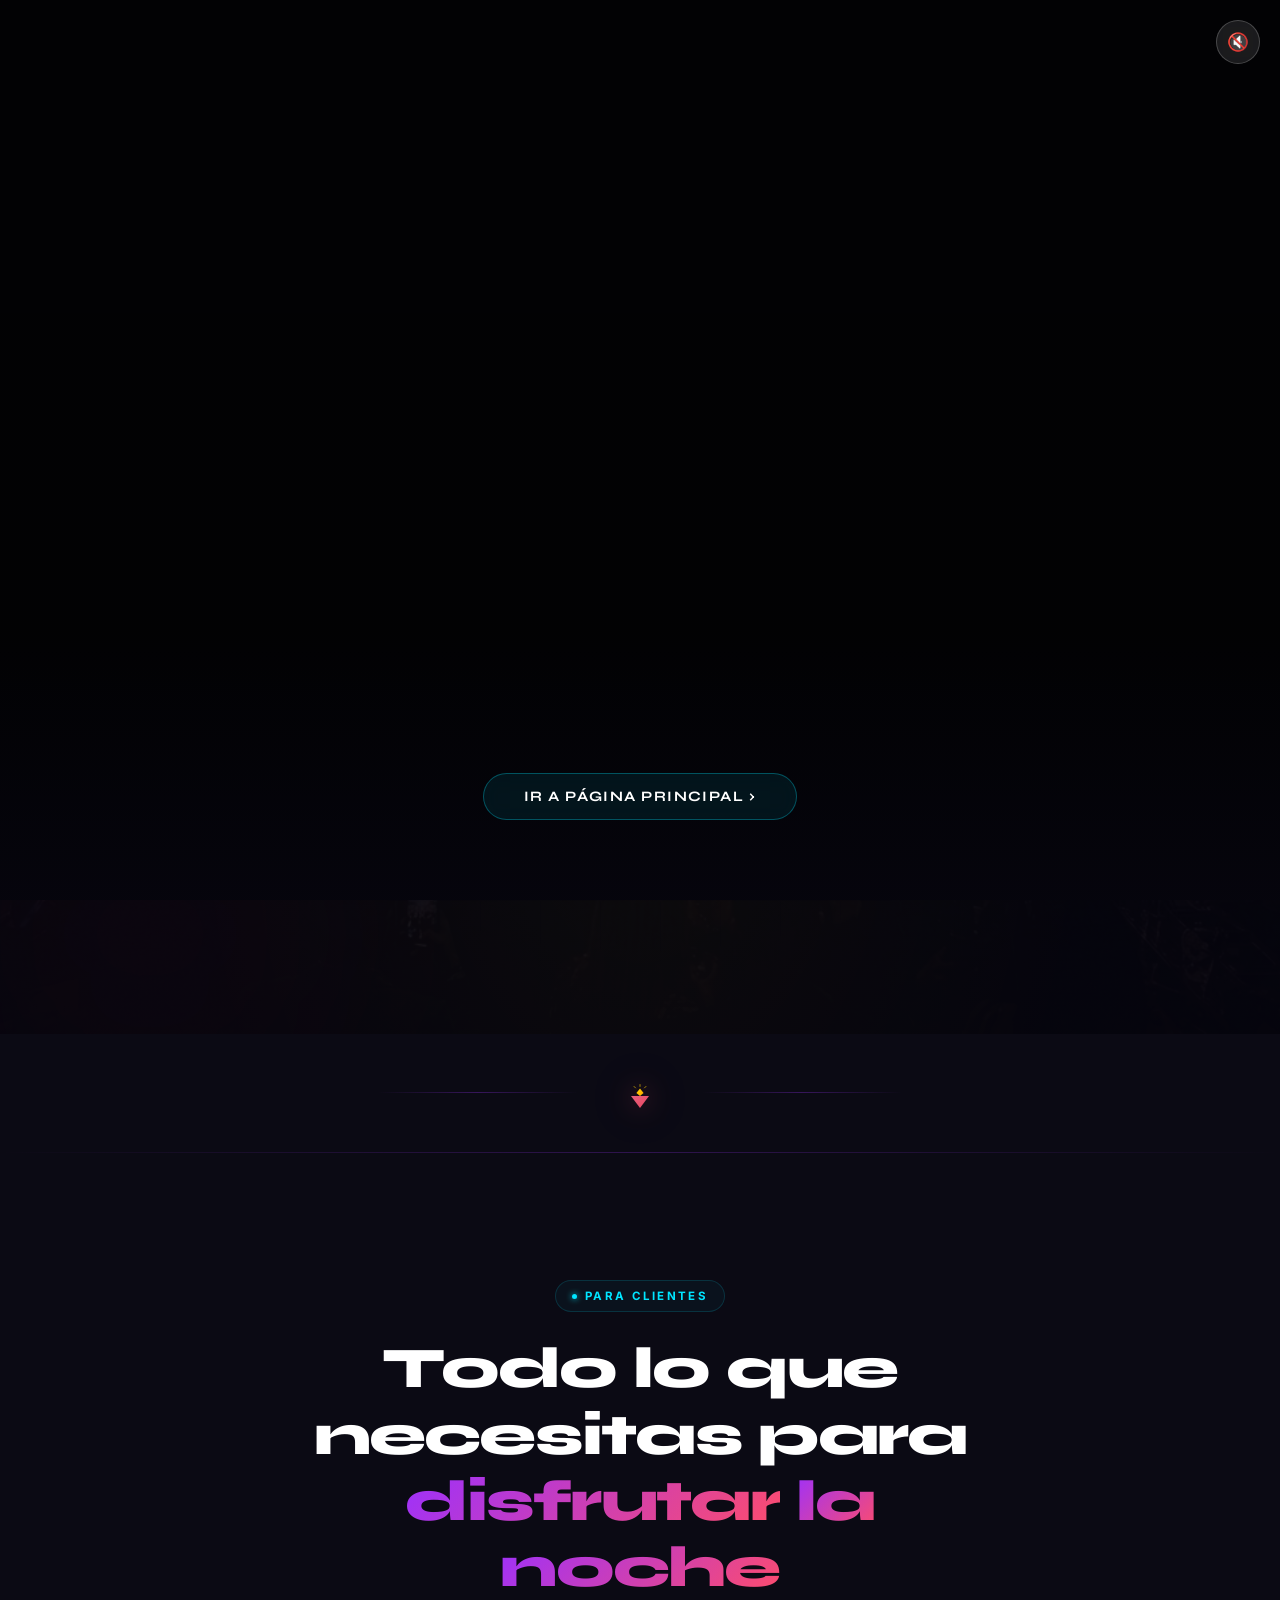
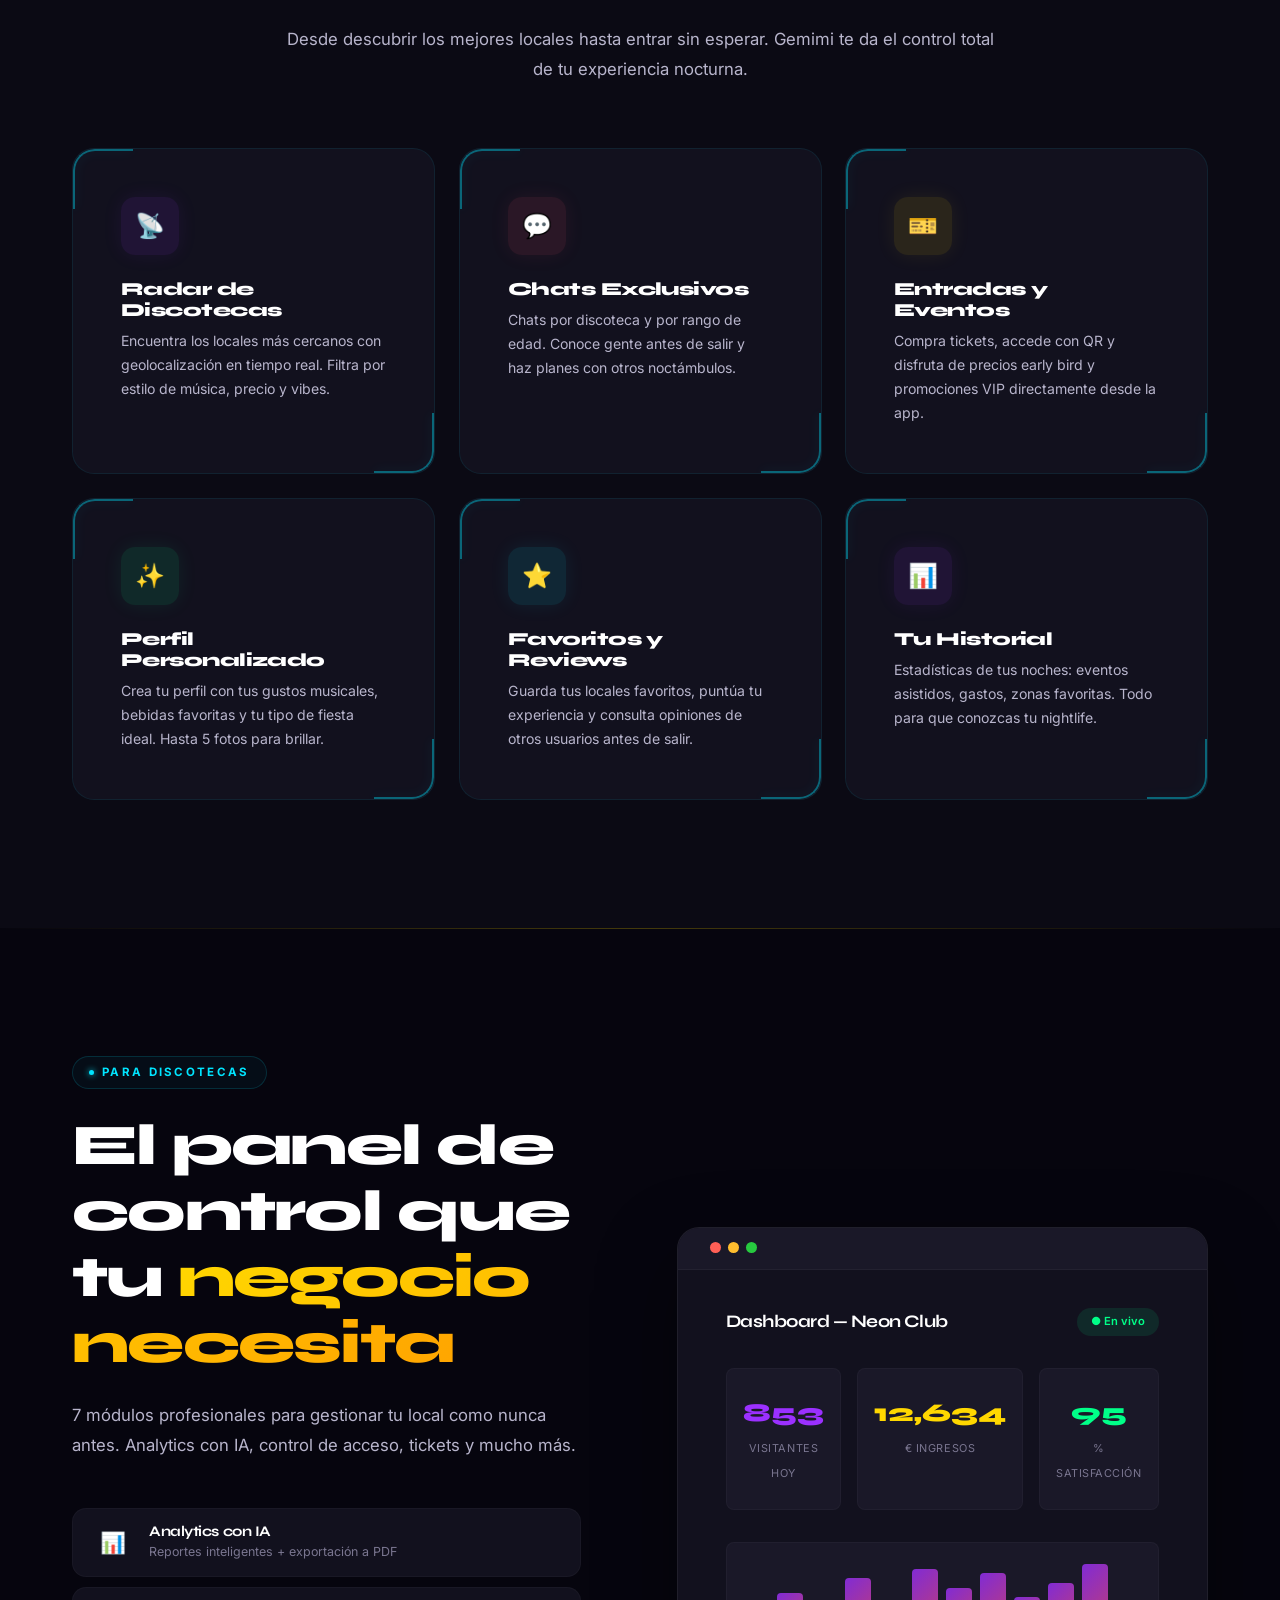
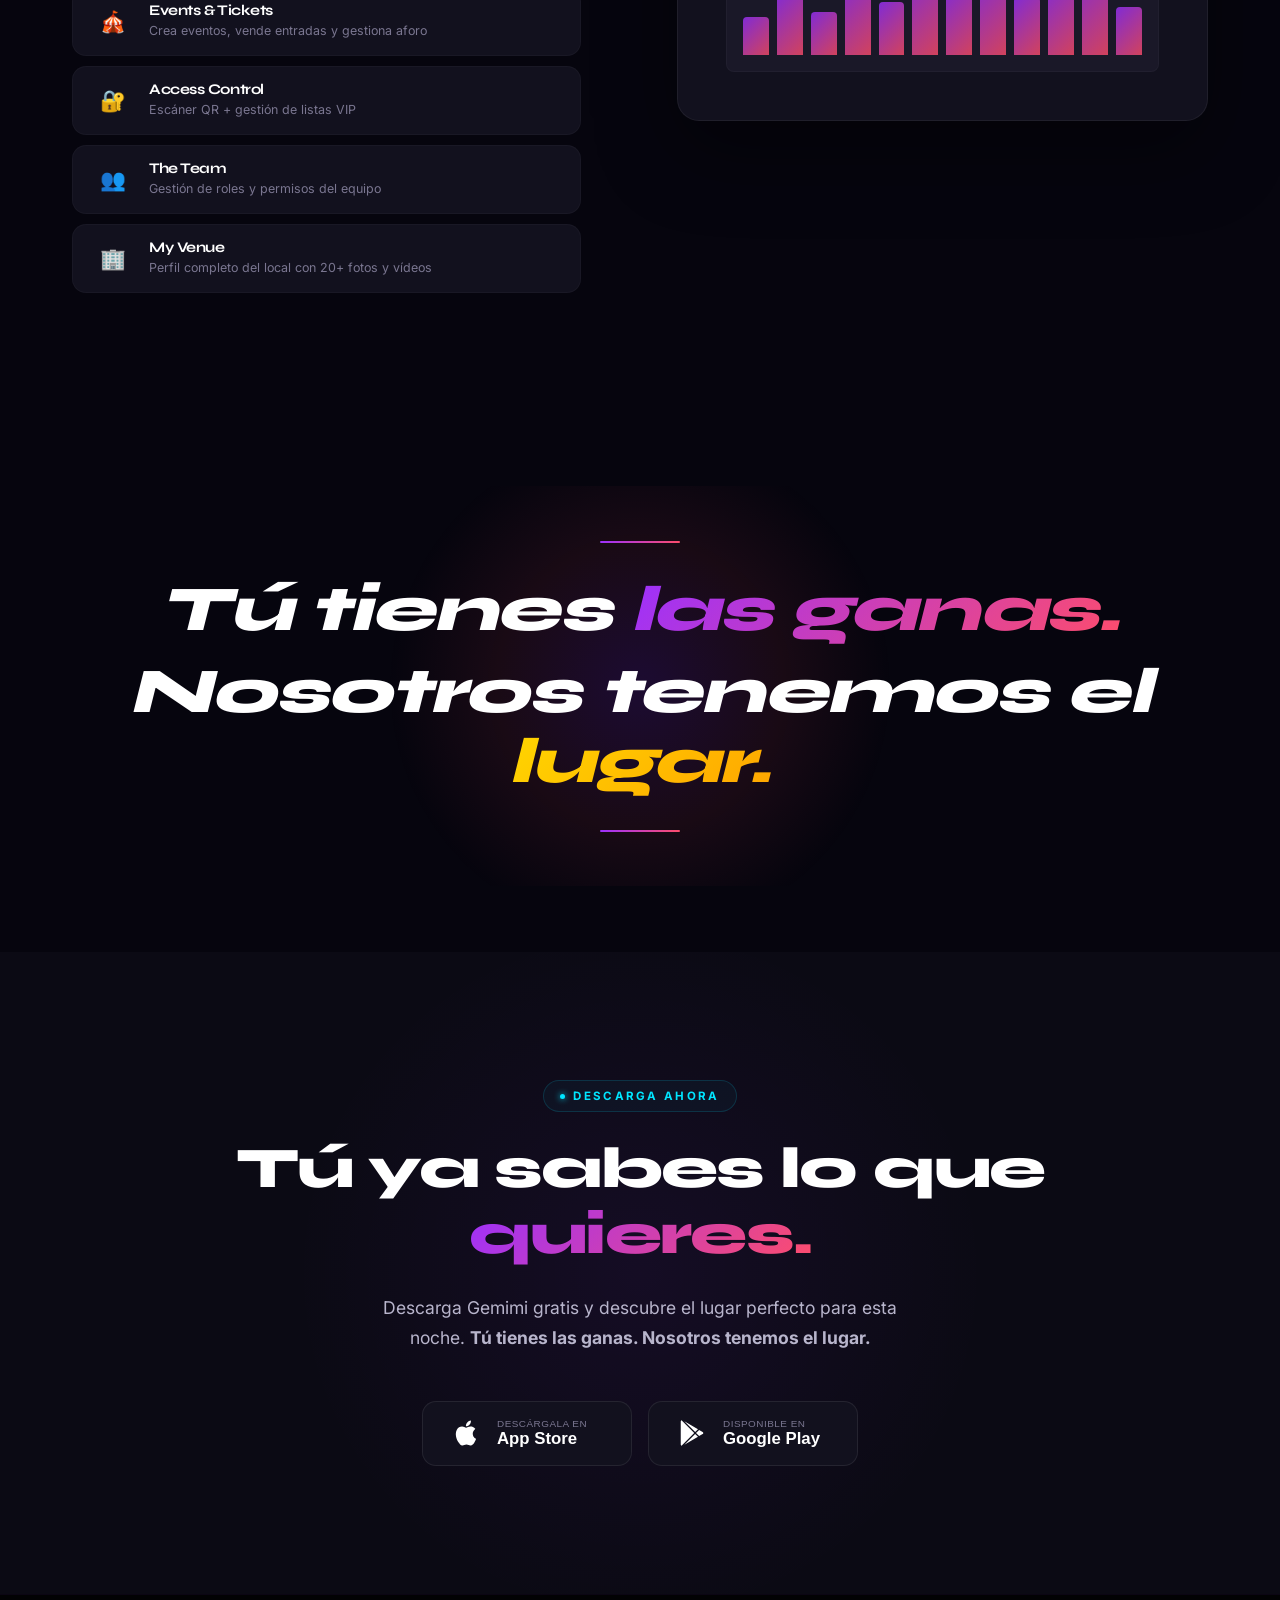
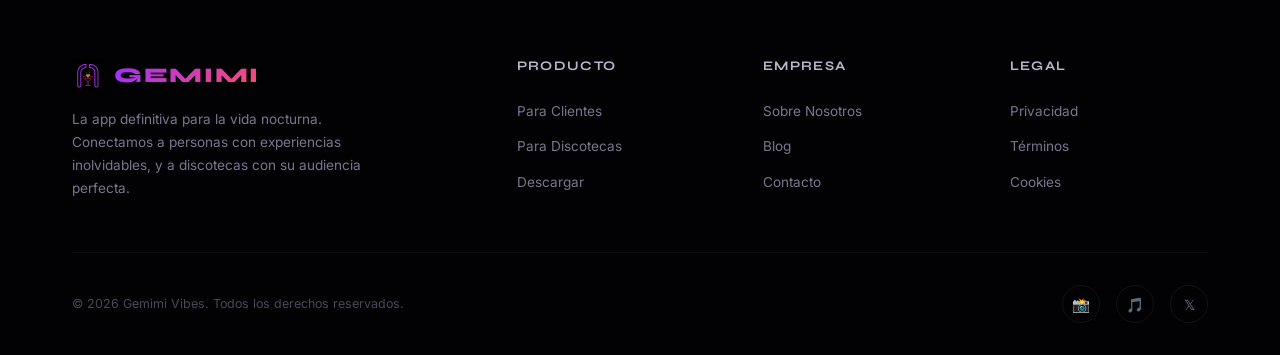
==== index.html @ 0c9e84cb "sesión: nuevo vídeo intro con audio, foto hero discoteca, fix texto cortado, copa martini divider, i" ====
<!DOCTYPE html>
<html lang="es">

<head>
  <meta charset="UTF-8">
  <meta name="viewport" content="width=device-width, initial-scale=1.0">
  <meta name="description"
    content="Gemimi Vibes — La app definitiva para la vida nocturna. Descubre discotecas, eventos, chats y mucho más.">
  <title>Gemimi Vibes — La Noche Es Tuya</title>
  <link rel="stylesheet" href="styles.css?v=12">
  <link rel="icon" type="image/png" href="logo-icon.png">
</head>

<body class="intro-active">

  <!-- ============ MAGNETIC CURSOR ============ -->
  <div id="cursor-glow"></div>
  <div id="cursor-dot"></div>

  <!-- ============ SCROLL PROGRESS ============ -->
  <div id="scroll-progress"></div>

  <!-- ============ PARTICLES ============ -->
  <canvas id="particles-canvas"></canvas>

  <!-- ============ CINEMATIC INTRO v2 ============ -->
  <div id="intro">
    <!-- Fullscreen video background -->
    <video class="intro-video" id="intro-video" playsinline>
      <source src="Logo_turns_on_effect_delpmaspu_.mp4" type="video/mp4">
    </video>
    <div class="intro-video-overlay"></div>

    <!-- Mute toggle icon (top-right corner) -->
    <button id="mute-toggle" class="mute-toggle" onclick="toggleMute()">
      <span id="mute-icon">🔊</span>
    </button>

    <!-- Skip button (hidden, shown after video ends) -->
    <button id="skip-intro" class="skip-intro-hidden" onclick="skipIntro()">Ir a página principal ›</button>
  </div>

  <!-- ============ NAVBAR ============ -->
  <nav class="navbar" id="navbar">
    <div class="container">
      <a href="#hero" class="nav-logo-wrap">
        <img src="logo-icon.png" alt="Gemimi" class="nav-logo-icon">
        <span class="nav-logo-text">GEMIMI</span>
      </a>
      <ul class="nav-links" id="nav-links">
        <li><a href="#clients" onclick="closeMenu()">Clientes</a></li>
        <li><a href="#negocios" onclick="closeMenu()">Discotecas</a></li>
        <li><a href="#cta" onclick="closeMenu()">Descargar</a></li>
        <li><a href="#cta" class="nav-cta" onclick="closeMenu()">🍸 Pruébala Gratis</a></li>
      </ul>
      <button class="nav-toggle" id="nav-toggle" onclick="toggleMenu()" aria-label="Menu">
        <span></span><span></span><span></span>
      </button>
    </div>
  </nav>

  <!-- ============ HERO ============ -->
  <section id="hero">
    <div class="hero-bg-image"></div>
    <div class="hero-mesh">
      <div class="hero-mesh-orb"></div>
      <div class="hero-mesh-orb"></div>
      <div class="hero-mesh-orb"></div>
    </div>
    <div class="container">
      <div class="hero-content">
        <div class="hero-text reveal">
          <div class="hero-badge">
            <span>Disponible ahora</span>
          </div>
          <h1>Tú tienes <span class="text-gradient">las ganas.</span><br>Nosotros tenemos el <span
              class="text-gradient">lugar.</span></h1>
          <p class="hero-typewriter"
            data-phrases='["Encuentra tu plan perfecto para esta noche", "Conoce gente con tus mismas vibes", "Accede a eventos VIP exclusivos", "Descubre los mejores locales cerca de ti"]'>
            Encuentra tu plan perfecto para esta noche</p>
          <div class="hero-buttons">
            <a href="#cta" class="btn btn-primary">
              <svg width="18" height="18" viewBox="0 0 24 24" fill="none" stroke="currentColor" stroke-width="2">
                <path d="M21 15v4a2 2 0 0 1-2 2H5a2 2 0 0 1-2-2v-4" />
                <polyline points="7 10 12 15 17 10" />
                <line x1="12" y1="15" x2="12" y2="3" />
              </svg>
              Descargar App
            </a>
            <a href="#clients" class="btn btn-outline">Explorar Features</a>
          </div>
          <div class="hero-stats">
            <div class="stat-item">
              <span class="stat-number" data-target="150" data-suffix="+">0</span>
              <span class="stat-label">Discotecas</span>
            </div>
            <div class="stat-item">
              <span class="stat-number" data-target="50" data-suffix="K+">0</span>
              <span class="stat-label">Usuarios</span>
            </div>
            <div class="stat-item">
              <span class="stat-number" data-target="12" data-suffix="">0</span>
              <span class="stat-label">Ciudades</span>
            </div>
          </div>
        </div>

        <div class="hero-visual reveal-right">
          <div class="phone-mockup">
            <img src="gemimi_app_mockup.png" alt="Gemimi App" id="hero-phone">
            <div class="phone-glow"></div>
          </div>
          <div class="hero-float-card">
            <div class="float-icon purple">📡</div>
            <div class="float-text">
              <strong>3 locales cerca</strong>
              <span>En un radio de 500m</span>
            </div>
          </div>
          <div class="hero-float-card">
            <div class="float-icon pink">🎫</div>
            <div class="float-text">
              <strong>Entrada confirmada</strong>
              <span>Neon Club — VIP</span>
            </div>
          </div>
        </div>
      </div>
    </div>
  </section>

  <!-- ============ MARTINI DIVIDER ============ -->
  <div class="martini-divider">
    <svg viewBox="0 0 200 180" width="60" height="54" class="martini-icon">
      <defs>
        <linearGradient id="martiniGlassGrad" x1="0%" y1="0%" x2="100%" y2="100%">
          <stop offset="0%" style="stop-color:#FF6B8A" />
          <stop offset="100%" style="stop-color:#FF4D6A" />
        </linearGradient>
        <linearGradient id="martiniDiamondGrad" x1="0%" y1="0%" x2="100%" y2="100%">
          <stop offset="0%" style="stop-color:#FFD700" />
          <stop offset="100%" style="stop-color:#FFA500" />
        </linearGradient>
      </defs>
      <polygon points="70,100 130,100 100,140" fill="url(#martiniGlassGrad)" opacity="0.9" />
      <line x1="100" y1="140" x2="100" y2="165" stroke="url(#martiniGlassGrad)" stroke-width="4" />
      <line x1="82" y1="165" x2="118" y2="165" stroke="url(#martiniGlassGrad)" stroke-width="4"
        stroke-linecap="round" />
      <polygon points="100,75 112,90 100,100 88,90" fill="url(#martiniDiamondGrad)" />
      <line x1="100" y1="68" x2="100" y2="62" stroke="#FFD700" stroke-width="2" stroke-linecap="round" />
      <line x1="115" y1="73" x2="120" y2="68" stroke="#FFD700" stroke-width="2" stroke-linecap="round" />
      <line x1="85" y1="73" x2="80" y2="68" stroke="#FFD700" stroke-width="2" stroke-linecap="round" />
    </svg>
  </div>

  <!-- ============ FOR CLIENTS ============ -->
  <section id="clients">
    <div class="container">
      <div class="section-header reveal">
        <span class="section-tag"><span class="tag-dot"></span> Para Clientes</span>
        <h2>Todo lo que necesitas para <span class="text-gradient">disfrutar la noche</span></h2>
        <p>Desde descubrir los mejores locales hasta entrar sin esperar. Gemimi te da el control total de tu experiencia
          nocturna.</p>
      </div>

      <div class="features-grid stagger">
        <div class="feature-card reveal" style="--i: 0">
          <div class="feature-icon purple">📡</div>
          <h3>Radar de Discotecas</h3>
          <p>Encuentra los locales más cercanos con geolocalización en tiempo real. Filtra por estilo de música, precio
            y vibes.</p>
        </div>

        <div class="feature-card reveal" style="--i: 1">
          <div class="feature-icon pink">💬</div>
          <h3>Chats Exclusivos</h3>
          <p>Chats por discoteca y por rango de edad. Conoce gente antes de salir y haz planes con otros noctámbulos.
          </p>
        </div>

        <div class="feature-card reveal" style="--i: 2">
          <div class="feature-icon gold">🎫</div>
          <h3>Entradas y Eventos</h3>
          <p>Compra tickets, accede con QR y disfruta de precios early bird y promociones VIP directamente desde la app.
          </p>
        </div>

        <div class="feature-card reveal" style="--i: 3">
          <div class="feature-icon green">✨</div>
          <h3>Perfil Personalizado</h3>
          <p>Crea tu perfil con tus gustos musicales, bebidas favoritas y tu tipo de fiesta ideal. Hasta 5 fotos para
            brillar.</p>
        </div>

        <div class="feature-card reveal" style="--i: 4">
          <div class="feature-icon cyan">⭐</div>
          <h3>Favoritos y Reviews</h3>
          <p>Guarda tus locales favoritos, puntúa tu experiencia y consulta opiniones de otros usuarios antes de salir.
          </p>
        </div>

        <div class="feature-card reveal" style="--i: 5">
          <div class="feature-icon purple">📊</div>
          <h3>Tu Historial</h3>
          <p>Estadísticas de tus noches: eventos asistidos, gastos, zonas favoritas. Todo para que conozcas tu
            nightlife.</p>
        </div>
      </div>
    </div>
  </section>

  <!-- ============ FOR BUSINESSES ============ -->
  <section id="negocios">
    <div class="container">
      <div class="business-layout">
        <div class="business-text reveal-left">
          <span class="section-tag" style="margin-bottom: var(--space-lg); display: inline-flex;"><span
              class="tag-dot"></span> Para Discotecas</span>
          <h2>El panel de control que tu <span class="text-gradient-gold">negocio necesita</span></h2>
          <p>7 módulos profesionales para gestionar tu local como nunca antes. Analytics con IA, control de acceso,
            tickets y mucho más.</p>

          <div class="module-list">
            <div class="module-item">
              <span class="module-icon">📊</span>
              <div class="module-info">
                <h4>Analytics con IA</h4>
                <p>Reportes inteligentes + exportación a PDF</p>
              </div>
            </div>
            <div class="module-item">
              <span class="module-icon">🎪</span>
              <div class="module-info">
                <h4>Events & Tickets</h4>
                <p>Crea eventos, vende entradas y gestiona aforo</p>
              </div>
            </div>
            <div class="module-item">
              <span class="module-icon">🔐</span>
              <div class="module-info">
                <h4>Access Control</h4>
                <p>Escáner QR + gestión de listas VIP</p>
              </div>
            </div>
            <div class="module-item">
              <span class="module-icon">👥</span>
              <div class="module-info">
                <h4>The Team</h4>
                <p>Gestión de roles y permisos del equipo</p>
              </div>
            </div>
            <div class="module-item">
              <span class="module-icon">🏢</span>
              <div class="module-info">
                <h4>My Venue</h4>
                <p>Perfil completo del local con 20+ fotos y vídeos</p>
              </div>
            </div>
          </div>
        </div>

        <div class="dashboard-visual reveal-right">
          <div class="dashboard-card">
            <div class="dashboard-dots">
              <span></span><span></span><span></span>
            </div>
            <div class="dashboard-content">
              <div class="dashboard-header">
                <h4>Dashboard — Neon Club</h4>
                <span class="dashboard-badge">● En vivo</span>
              </div>
              <div class="dashboard-stats-row">
                <div class="dash-stat">
                  <span class="number purple" data-target="847">0</span>
                  <span class="label">Visitantes hoy</span>
                </div>
                <div class="dash-stat">
                  <span class="number gold" data-target="12540">0</span>
                  <span class="label">€ Ingresos</span>
                </div>
                <div class="dash-stat">
                  <span class="number green" data-target="94">0</span>
                  <span class="label">% Satisfacción</span>
                </div>
              </div>
              <div class="chart-placeholder">
                <div class="chart-bars">
                  <div class="chart-bar" style="height: 40%"></div>
                  <div class="chart-bar" style="height: 65%"></div>
                  <div class="chart-bar" style="height: 45%"></div>
                  <div class="chart-bar" style="height: 80%"></div>
                  <div class="chart-bar" style="height: 55%"></div>
                  <div class="chart-bar" style="height: 90%"></div>
                  <div class="chart-bar" style="height: 70%"></div>
                  <div class="chart-bar" style="height: 85%"></div>
                  <div class="chart-bar" style="height: 60%"></div>
                  <div class="chart-bar" style="height: 75%"></div>
                  <div class="chart-bar" style="height: 95%"></div>
                  <div class="chart-bar" style="height: 50%"></div>
                </div>
              </div>
            </div>
          </div>
        </div>
      </div>
    </div>
  </section>

  <!-- ============ SLOGAN DIVIDER ============ -->
  <section class="slogan-divider" id="slogan-divider">
    <div class="slogan-glow"></div>
    <div class="container">
      <blockquote class="slogan-quote reveal">
        <span class="slogan-line slogan-line-1">Tú tienes <em>las ganas.</em></span>
        <span class="slogan-line slogan-line-2">Nosotros tenemos el <em>lugar.</em></span>
      </blockquote>
    </div>
  </section>

  <!-- ============ CTA ============ -->
  <section id="cta">
    <div class="container">
      <div class="cta-content reveal">
        <span class="section-tag"><span class="tag-dot"></span> Descarga Ahora</span>
        <h2>Tú ya sabes lo que <span class="text-gradient">quieres.</span></h2>
        <p>Descarga Gemimi gratis y descubre el lugar perfecto para esta noche. <strong>Tú tienes las ganas. Nosotros
            tenemos el lugar.</strong></p>
        <div class="cta-buttons">
          <button class="store-btn" id="btn-appstore">
            <svg viewBox="0 0 24 24" xmlns="http://www.w3.org/2000/svg">
              <path
                d="M18.71 19.5c-.83 1.24-1.71 2.45-3.05 2.47-1.34.03-1.77-.79-3.29-.79-1.53 0-2 .77-3.27.82-1.31.05-2.3-1.32-3.14-2.53C4.25 17 2.94 12.45 4.7 9.39c.87-1.52 2.43-2.48 4.12-2.51 1.28-.02 2.5.87 3.29.87.78 0 2.26-1.07 3.8-.91.65.03 2.47.26 3.64 1.98-.09.06-2.17 1.28-2.15 3.81.03 3.02 2.65 4.03 2.68 4.04-.03.07-.42 1.44-1.38 2.83M13 3.5c.73-.83 1.94-1.46 2.94-1.5.13 1.17-.34 2.35-1.04 3.19-.69.85-1.83 1.51-2.95 1.42-.15-1.15.41-2.35 1.05-3.11z" />
            </svg>
            <span class="store-text">
              <small>Descárgala en</small>
              <strong>App Store</strong>
            </span>
          </button>
          <button class="store-btn" id="btn-googleplay">
            <svg viewBox="0 0 24 24" xmlns="http://www.w3.org/2000/svg">
              <path
                d="M3.609 1.814L13.792 12 3.61 22.186a.996.996 0 0 1-.61-.92V2.734a1 1 0 0 1 .609-.92zm10.89 10.893l2.302 2.302-10.937 6.333 8.635-8.635zm3.199-3.198l2.807 1.626a1 1 0 0 1 0 1.73l-2.808 1.626L15.206 12l2.492-2.491zM5.864 2.658L16.802 8.99l-2.303 2.303-8.635-8.635z" />
            </svg>
            <span class="store-text">
              <small>Disponible en</small>
              <strong>Google Play</strong>
            </span>
          </button>
        </div>
      </div>
    </div>
  </section>

  <!-- ============ FOOTER ============ -->
  <footer class="footer">
    <div class="container">
      <div class="footer-grid">
        <div class="footer-brand">
          <div class="nav-logo-wrap">
            <img src="logo-icon.png" alt="Gemimi" class="nav-logo-icon">
            <span class="nav-logo-text">GEMIMI</span>
          </div>
          <p>La app definitiva para la vida nocturna. Conectamos a personas con experiencias inolvidables, y a
            discotecas con su audiencia perfecta.</p>
        </div>
        <div class="footer-col">
          <h4>Producto</h4>
          <ul>
            <li><a href="#clients">Para Clientes</a></li>
            <li><a href="#negocios">Para Discotecas</a></li>
            <li><a href="#cta">Descargar</a></li>
          </ul>
        </div>
        <div class="footer-col">
          <h4>Empresa</h4>
          <ul>
            <li><a href="#">Sobre Nosotros</a></li>
            <li><a href="#">Blog</a></li>
            <li><a href="#">Contacto</a></li>
          </ul>
        </div>
        <div class="footer-col">
          <h4>Legal</h4>
          <ul>
            <li><a href="#">Privacidad</a></li>
            <li><a href="#">Términos</a></li>
            <li><a href="#">Cookies</a></li>
          </ul>
        </div>
      </div>
      <div class="footer-bottom">
        <p>&copy; 2026 Gemimi Vibes. Todos los derechos reservados.</p>
        <div class="social-links">
          <a href="#" aria-label="Instagram">📸</a>
          <a href="#" aria-label="TikTok">🎵</a>
          <a href="#" aria-label="Twitter">𝕏</a>
        </div>
      </div>
    </div>
  </footer>

  <script src="script.js?v=9"></script>
</body>

</html>
---- styles.css ----
/* ============================================
   GEMIMI VIBES — Official Website v2
   Premium Nightlife Design System
   ============================================ */

@import url('https://fonts.googleapis.com/css2?family=Syne:wght@400;500;600;700;800&family=Inter:wght@300;400;500;600;700&display=swap');

/* --- Design Tokens --- */
:root {
  /* Brand Colors — from official logo */
  --purple: #9B30FF;
  --purple-dark: #7B2FBE;
  --purple-deep: #5A1F8E;
  --pink: #FF4D6A;
  --pink-light: #FF6B8A;
  --gold: #FFD700;
  --gold-amber: #FFA500;

  /* Neon accents */
  --neon-cyan: #00E5FF;
  --neon-green: #00FF88;

  /* Backgrounds */
  --bg-void: #020204;
  --bg-deep: #06050E;
  --bg-dark: #0B0A14;
  --bg-card: #12111E;
  --bg-elevated: #1A1828;
  --bg-glass: rgba(18, 17, 30, 0.6);

  /* Text */
  --text-primary: #FFFFFF;
  --text-secondary: #B8B5CC;
  --text-tertiary: #7A7690;
  --text-disabled: #4A475C;

  /* Gradients */
  --gradient-brand: linear-gradient(135deg, var(--purple), var(--pink));
  --gradient-gold: linear-gradient(135deg, var(--gold), var(--gold-amber));
  --gradient-purple: linear-gradient(135deg, var(--purple), var(--purple-deep));
  --gradient-hero-bg:
    radial-gradient(ellipse at 20% 50%, rgba(155, 48, 255, 0.12) 0%, transparent 50%),
    radial-gradient(ellipse at 80% 20%, rgba(255, 77, 106, 0.08) 0%, transparent 50%),
    radial-gradient(ellipse at 50% 80%, rgba(255, 215, 0, 0.04) 0%, transparent 50%),
    var(--bg-deep);

  /* Typography */
  --font-display: 'Syne', sans-serif;
  --font-body: 'Inter', sans-serif;

  /* Spacing */
  --space-xs: 0.25rem;
  --space-sm: 0.5rem;
  --space-md: 1rem;
  --space-lg: 1.5rem;
  --space-xl: 2rem;
  --space-2xl: 3rem;
  --space-3xl: 4rem;
  --space-4xl: 6rem;
  --space-5xl: 8rem;

  /* Border Radius */
  --radius-sm: 8px;
  --radius-md: 14px;
  --radius-lg: 22px;
  --radius-xl: 30px;
  --radius-full: 50%;

  /* Glows */
  --glow-purple: 0 0 25px rgba(155, 48, 255, 0.35), 0 0 70px rgba(155, 48, 255, 0.1);
  --glow-pink: 0 0 25px rgba(255, 77, 106, 0.35), 0 0 70px rgba(255, 77, 106, 0.1);
  --glow-gold: 0 0 25px rgba(255, 215, 0, 0.35), 0 0 70px rgba(255, 215, 0, 0.1);
  --glow-cyan: 0 0 25px rgba(0, 229, 255, 0.35), 0 0 70px rgba(0, 229, 255, 0.1);
  --glow-text-purple: 0 0 12px rgba(155, 48, 255, 0.6), 0 0 40px rgba(155, 48, 255, 0.2);
  --gradient-cyan: linear-gradient(135deg, var(--neon-cyan), var(--purple));

  /* Transitions */
  --transition-fast: 0.25s cubic-bezier(0.4, 0, 0.2, 1);
  --transition-smooth: 0.5s cubic-bezier(0.4, 0, 0.2, 1);
  --transition-slow: 0.8s cubic-bezier(0.22, 1, 0.36, 1);
}

/* --- Reset --- */
*,
*::before,
*::after {
  margin: 0;
  padding: 0;
  box-sizing: border-box;
}

html {
  scroll-behavior: smooth;
  font-size: 16px;
  overflow-x: hidden;
}

body {
  font-family: var(--font-body);
  background: var(--bg-deep);
  color: var(--text-primary);
  line-height: 1.6;
  -webkit-font-smoothing: antialiased;
  -moz-osx-font-smoothing: grayscale;
  overflow-x: hidden;
}

body.intro-active {
  overflow: hidden;
}

a {
  color: var(--purple);
  text-decoration: none;
  transition: color var(--transition-fast);
}

a:hover {
  color: var(--pink);
}

img {
  max-width: 100%;
  height: auto;
  display: block;
}

/* --- Typography --- */
h1,
h2,
h3,
h4,
h5 {
  font-family: var(--font-display);
  font-weight: 800;
  line-height: 1.15;
  letter-spacing: -0.03em;
}

h1 {
  font-size: clamp(2.5rem, 5.5vw, 4.5rem);
}

h2 {
  font-size: clamp(2.2rem, 4.5vw, 4rem);
}

h3 {
  font-size: clamp(1.3rem, 2.5vw, 1.75rem);
}

.text-gradient {
  background: var(--gradient-brand);
  -webkit-background-clip: text;
  -webkit-text-fill-color: transparent;
  background-clip: text;
}

.text-gradient .word-reveal {
  background: var(--gradient-brand);
  -webkit-background-clip: text;
  -webkit-text-fill-color: transparent;
  background-clip: text;
}

.text-gradient-gold {
  background: var(--gradient-gold);
  -webkit-background-clip: text;
  -webkit-text-fill-color: transparent;
  background-clip: text;
}

.text-gradient-gold .word-reveal {
  background: var(--gradient-gold);
  -webkit-background-clip: text;
  -webkit-text-fill-color: transparent;
  background-clip: text;
}

/* --- Layout --- */
.container {
  max-width: 1200px;
  margin: 0 auto;
  padding: 0 var(--space-xl);
}

section {
  padding: var(--space-5xl) 0;
  position: relative;
}

/* ============================================
   CINEMATIC INTRO — v2
   ============================================ */
#intro {
  position: fixed;
  top: 0;
  left: 0;
  width: 100vw;
  height: 100vh;
  background: var(--bg-void);
  z-index: 10000;
  display: flex;
  flex-direction: column;
  align-items: center;
  justify-content: flex-end;
  padding-bottom: 80px;
  transition: opacity 1.2s ease-out, transform 1.2s ease-out, filter 1.2s ease-out;
  overflow: hidden;
}

.intro-video {
  position: absolute;
  top: 50%;
  left: 50%;
  transform: translate(-50%, -50%);
  max-width: 95%;
  max-height: 90%;
  width: auto;
  height: auto;
  object-fit: contain;
  z-index: 1;
}

.intro-video-overlay {
  position: absolute;
  top: 0;
  left: 0;
  width: 100%;
  height: 100%;
  background: linear-gradient(to bottom, rgba(0, 0, 0, 0.05) 0%, rgba(0, 0, 0, 0.2) 70%, rgba(6, 5, 14, 0.85) 100%);
  z-index: 2;
  pointer-events: none;
}

/* Mute toggle — small corner icon */
.mute-toggle {
  position: absolute;
  top: 20px;
  right: 20px;
  z-index: 5;
  width: 44px;
  height: 44px;
  border-radius: 50%;
  background: rgba(255, 255, 255, 0.1);
  border: 1px solid rgba(255, 255, 255, 0.2);
  backdrop-filter: blur(10px);
  cursor: pointer;
  display: flex;
  align-items: center;
  justify-content: center;
  font-size: 1.1rem;
  transition: all var(--transition-fast);
  opacity: 0;
  animation: fadeSlideUp 0.5s forwards;
  animation-delay: 0.5s;
}

.mute-toggle:hover {
  background: rgba(255, 255, 255, 0.2);
  border-color: rgba(255, 255, 255, 0.4);
  transform: scale(1.1);
}

/* Skip button hidden until video ends */
.skip-intro-hidden {
  position: relative;
  z-index: 5;
  font-family: var(--font-display);
  font-size: 0.9rem;
  font-weight: 700;
  color: var(--text-primary);
  letter-spacing: 0.1em;
  text-transform: uppercase;
  background: rgba(0, 229, 255, 0.08);
  border: 1px solid rgba(0, 229, 255, 0.3);
  padding: 14px 40px;
  border-radius: var(--radius-xl);
  cursor: pointer;
  transition: all var(--transition-fast);
  backdrop-filter: blur(10px);
  opacity: 0;
  transform: translateY(20px);
  pointer-events: none;
}

.skip-intro-hidden.visible {
  opacity: 1;
  transform: translateY(0);
  pointer-events: auto;
  transition: opacity 0.6s ease, transform 0.6s ease;
}

.skip-intro-hidden:hover {
  color: var(--neon-cyan);
  border-color: rgba(0, 229, 255, 0.6);
  background: rgba(0, 229, 255, 0.12);
  box-shadow: 0 0 30px rgba(0, 229, 255, 0.2), 0 0 60px rgba(0, 229, 255, 0.05);
  transform: translateY(-2px);
}

#intro.fade-out {
  opacity: 0;
  transform: scale(1.1);
  filter: blur(10px);
  pointer-events: none;
}

#intro.hidden {
  display: none;
}

/* Animated background orbs for intro */
.intro-orb {
  position: absolute;
  border-radius: 50%;
  filter: blur(80px);
  opacity: 0;
  animation: orbPulse 4s ease-in-out infinite;
}

.intro-orb-1 {
  width: 400px;
  height: 400px;
  background: rgba(155, 48, 255, 0.2);
  top: 20%;
  left: 30%;
  animation-delay: 0s;
}

.intro-orb-2 {
  width: 300px;
  height: 300px;
  background: rgba(255, 77, 106, 0.15);
  bottom: 30%;
  right: 25%;
  animation-delay: 1.5s;
}

.intro-orb-3 {
  width: 200px;
  height: 200px;
  background: rgba(255, 215, 0, 0.1);
  top: 50%;
  left: 50%;
  transform: translate(-50%, -50%);
  animation-delay: 0.8s;
}

@keyframes orbPulse {

  0%,
  100% {
    opacity: 0.3;
    transform: scale(1);
  }

  50% {
    opacity: 0.8;
    transform: scale(1.3);
  }
}

.intro-logo-wrapper {
  position: relative;
  z-index: 2;
  display: flex;
  flex-direction: column;
  align-items: center;
}

.intro-logo-img {
  width: clamp(180px, 30vw, 320px);
  height: auto;
  opacity: 0;
  transform: scale(0.5) rotateY(90deg);
  animation: logoReveal3D 1.2s cubic-bezier(0.22, 1, 0.36, 1) forwards;
  animation-delay: 0.3s;
  filter: drop-shadow(0 0 40px rgba(155, 48, 255, 0.6)) drop-shadow(0 0 80px rgba(155, 48, 255, 0.3));
}


@keyframes logoReveal3D {
  0% {
    opacity: 0;
    transform: scale(0.5) rotateY(90deg);
    filter: drop-shadow(0 0 0 rgba(155, 48, 255, 0));
  }

  60% {
    opacity: 1;
    transform: scale(1.08) rotateY(-5deg);
    filter: drop-shadow(0 0 40px rgba(155, 48, 255, 0.5));
  }

  100% {
    opacity: 1;
    transform: scale(1) rotateY(0deg);
    filter: drop-shadow(0 0 30px rgba(155, 48, 255, 0.3));
  }
}

.intro-text-brand {
  font-family: var(--font-display);
  font-size: clamp(2.5rem, 8vw, 5rem);
  font-weight: 800;
  letter-spacing: 0.12em;
  margin-top: var(--space-lg);
  opacity: 0;
  overflow: hidden;
}

.intro-text-brand .letter {
  display: inline-block;
  opacity: 0;
  transform: translateY(50px);
  animation: letterPop 0.6s cubic-bezier(0.34, 1.56, 0.64, 1) forwards;
  background: var(--gradient-brand);
  -webkit-background-clip: text;
  -webkit-text-fill-color: transparent;
  background-clip: text;
  filter: drop-shadow(0 0 8px rgba(155, 48, 255, 0.3));
}

.intro-text-brand .letter:nth-child(1) {
  animation-delay: 1.0s;
}

.intro-text-brand .letter:nth-child(2) {
  animation-delay: 1.1s;
}

.intro-text-brand .letter:nth-child(3) {
  animation-delay: 1.2s;
}

.intro-text-brand .letter:nth-child(4) {
  animation-delay: 1.3s;
}

.intro-text-brand .letter:nth-child(5) {
  animation-delay: 1.4s;
}

.intro-text-brand .letter:nth-child(6) {
  animation-delay: 1.5s;
}

@keyframes letterPop {
  0% {
    opacity: 0;
    transform: translateY(50px) scale(0.5);
  }

  80% {
    transform: translateY(-3px) scale(1.05);
  }

  100% {
    opacity: 1;
    transform: translateY(0) scale(1);
  }
}

.intro-vibes {
  font-family: var(--font-display);
  font-size: clamp(0.9rem, 2.5vw, 1.4rem);
  font-weight: 700;
  color: var(--pink);
  letter-spacing: 0.5em;
  text-transform: uppercase;
  margin-top: var(--space-sm);
  opacity: 0;
  animation: fadeSlideUp 0.8s forwards;
  animation-delay: 1.8s;
  text-shadow: 0 0 20px rgba(255, 77, 106, 0.4);
}

.intro-tagline {
  font-family: var(--font-body);
  font-size: clamp(0.85rem, 1.5vw, 1.1rem);
  color: var(--text-tertiary);
  letter-spacing: 0.15em;
  margin-top: var(--space-xl);
  opacity: 0;
  animation: fadeSlideUp 0.8s forwards;
  animation-delay: 2.3s;
}

@keyframes fadeSlideUp {
  from {
    opacity: 0;
    transform: translateY(20px);
  }

  to {
    opacity: 1;
    transform: translateY(0);
  }
}

.intro-line-animated {
  width: 0;
  height: 2px;
  background: var(--gradient-brand);
  margin-top: var(--space-lg);
  border-radius: 2px;
  animation: lineGrow 1.2s cubic-bezier(0.4, 0, 0.2, 1) forwards;
  animation-delay: 2.5s;
  box-shadow: 0 0 10px rgba(155, 48, 255, 0.3);
}

@keyframes lineGrow {
  to {
    width: 140px;
  }
}

.intro-glow-ring {
  position: absolute;
  border-radius: 50%;
  border: 1.5px solid rgba(155, 48, 255, 0.15);
  opacity: 0;
  animation: ringExpand 2.5s ease-out forwards;
  pointer-events: none;
}

.intro-glow-ring:nth-child(4) {
  width: 300px;
  height: 300px;
  animation-delay: 1.3s;
}

.intro-glow-ring:nth-child(5) {
  width: 500px;
  height: 500px;
  animation-delay: 1.6s;
}

.intro-glow-ring:nth-child(6) {
  width: 800px;
  height: 800px;
  animation-delay: 1.9s;
}

@keyframes ringExpand {
  0% {
    opacity: 0.5;
    transform: scale(0.2);
    border-color: rgba(155, 48, 255, 0.3);
    box-shadow: 0 0 20px rgba(155, 48, 255, 0.15);
  }

  100% {
    opacity: 0;
    transform: scale(1.8);
    border-color: transparent;
    box-shadow: none;
  }
}

#skip-intro {
  position: relative;
  z-index: 5;
  font-family: var(--font-display);
  font-size: 0.9rem;
  font-weight: 700;
  color: var(--text-primary);
  letter-spacing: 0.1em;
  text-transform: uppercase;
  background: rgba(0, 229, 255, 0.08);
  border: 1px solid rgba(0, 229, 255, 0.3);
  padding: 14px 40px;
  border-radius: var(--radius-xl);
  cursor: pointer;
  transition: all var(--transition-fast);
  opacity: 0;
  animation: fadeSlideUp 0.8s forwards;
  animation-delay: 1.5s;
  backdrop-filter: blur(10px);
}

#skip-intro:hover {
  color: var(--neon-cyan);
  border-color: rgba(0, 229, 255, 0.6);
  background: rgba(0, 229, 255, 0.12);
  box-shadow: 0 0 30px rgba(0, 229, 255, 0.2), 0 0 60px rgba(0, 229, 255, 0.05);
  transform: translateY(-2px);
}

/* ============================================
   NAVBAR
   ============================================ */
.navbar {
  position: fixed;
  top: 0;
  left: 0;
  right: 0;
  z-index: 1000;
  padding: var(--space-md) 0;
  transition: all var(--transition-smooth);
  background: transparent;
}

.navbar.scrolled {
  background: rgba(6, 5, 14, 0.8);
  backdrop-filter: blur(24px) saturate(120%);
  -webkit-backdrop-filter: blur(24px) saturate(120%);
  border-bottom: 1px solid rgba(0, 229, 255, 0.08);
  padding: 10px 0;
}

.navbar .container {
  display: flex;
  justify-content: space-between;
  align-items: center;
}

.nav-logo-wrap {
  display: flex;
  align-items: center;
  gap: 10px;
}

.nav-logo-icon {
  width: 32px;
  height: 32px;
}

.nav-logo-text {
  font-family: var(--font-display);
  font-size: 1.3rem;
  font-weight: 800;
  background: var(--gradient-brand);
  -webkit-background-clip: text;
  -webkit-text-fill-color: transparent;
  background-clip: text;
  letter-spacing: 0.08em;
}

.nav-links {
  display: flex;
  align-items: center;
  gap: var(--space-xl);
  list-style: none;
}

.nav-links a {
  font-size: 0.82rem;
  font-weight: 500;
  color: var(--text-secondary);
  letter-spacing: 0.04em;
  text-transform: uppercase;
  transition: all var(--transition-fast);
  position: relative;
}

.nav-links a::after {
  content: '';
  position: absolute;
  bottom: -4px;
  left: 0;
  width: 0;
  height: 2px;
  background: var(--gradient-brand);
  transition: width var(--transition-fast);
  border-radius: 2px;
}

.nav-links a:hover {
  color: var(--text-primary);
}

.nav-links a:hover::after {
  width: 100%;
}

.nav-cta {
  display: inline-flex;
  align-items: center;
  gap: 6px;
  padding: 10px 22px;
  background: var(--gradient-brand);
  color: white !important;
  font-weight: 700 !important;
  border-radius: var(--radius-xl);
  font-size: 0.78rem !important;
  text-transform: uppercase !important;
  letter-spacing: 0.04em !important;
  transition: all var(--transition-fast) !important;
  box-shadow: var(--glow-purple);
}

.nav-cta:hover {
  transform: translateY(-2px) scale(1.02);
  box-shadow: 0 0 40px rgba(155, 48, 255, 0.5), 0 0 100px rgba(155, 48, 255, 0.15);
}

.nav-cta::after {
  display: none !important;
}

.nav-toggle {
  display: none;
  flex-direction: column;
  gap: 5px;
  background: none;
  border: none;
  cursor: pointer;
  padding: 4px;
}

.nav-toggle span {
  display: block;
  width: 24px;
  height: 2px;
  background: var(--text-primary);
  transition: all var(--transition-fast);
  border-radius: 2px;
}

/* ============================================
   HERO SECTION
   ============================================ */
#hero {
  min-height: 100vh;
  display: flex;
  align-items: center;
  background: var(--gradient-hero-bg);
  position: relative;
  overflow: hidden;
  padding-top: 80px;
}

/* Hero background photo */
.hero-bg-image {
  position: absolute;
  top: 0;
  left: 0;
  right: 0;
  bottom: 0;
  background-image: url('portada hero.jpeg');
  background-size: cover;
  background-position: center;
  opacity: 0.25;
  z-index: 0;
}

.hero-bg-image::after {
  content: '';
  position: absolute;
  top: 0;
  left: 0;
  right: 0;
  bottom: 0;
  background: linear-gradient(180deg,
      rgba(6, 5, 14, 0.7) 0%,
      rgba(6, 5, 14, 0.4) 40%,
      rgba(6, 5, 14, 0.8) 100%);
}

/* Background animated mesh */
.hero-mesh {
  position: absolute;
  top: 0;
  left: 0;
  right: 0;
  bottom: 0;
  overflow: hidden;
  pointer-events: none;
}

.hero-mesh-orb {
  position: absolute;
  border-radius: 50%;
  filter: blur(100px);
  opacity: 0.4;
}

.hero-mesh-orb:nth-child(1) {
  width: 600px;
  height: 600px;
  background: rgba(155, 48, 255, 0.1);
  top: -200px;
  right: -100px;
  animation: meshFloat 20s ease-in-out infinite;
}

.hero-mesh-orb:nth-child(2) {
  width: 400px;
  height: 400px;
  background: rgba(255, 77, 106, 0.07);
  bottom: -100px;
  left: -50px;
  animation: meshFloat 25s ease-in-out infinite reverse;
}

.hero-mesh-orb:nth-child(3) {
  width: 300px;
  height: 300px;
  background: rgba(255, 215, 0, 0.05);
  top: 40%;
  left: 40%;
  animation: meshFloat 18s ease-in-out infinite;
  animation-delay: -5s;
}

@keyframes meshFloat {

  0%,
  100% {
    transform: translate(0, 0) scale(1);
  }

  25% {
    transform: translate(30px, -40px) scale(1.1);
  }

  50% {
    transform: translate(-20px, 20px) scale(0.9);
  }

  75% {
    transform: translate(40px, 30px) scale(1.05);
  }
}

/* Grid pattern overlay */
#hero::before {
  content: '';
  position: absolute;
  top: 0;
  left: 0;
  right: 0;
  bottom: 0;
  background-image:
    linear-gradient(rgba(155, 48, 255, 0.03) 1px, transparent 1px),
    linear-gradient(90deg, rgba(155, 48, 255, 0.03) 1px, transparent 1px);
  background-size: 60px 60px;
  mask-image: radial-gradient(ellipse at center, rgba(0, 0, 0, 0.4) 0%, transparent 70%);
  pointer-events: none;
  z-index: 1;
}

.hero-content {
  display: grid;
  grid-template-columns: 1.1fr 0.9fr;
  gap: var(--space-4xl);
  align-items: center;
  position: relative;
  z-index: 2;
}

.hero-text {
  max-width: 620px;
}

.hero-badge {
  display: inline-flex;
  align-items: center;
  gap: var(--space-sm);
  padding: 6px 16px;
  background: rgba(0, 229, 255, 0.06);
  border: 1px solid rgba(0, 229, 255, 0.2);
  border-radius: var(--radius-xl);
  font-size: 0.72rem;
  font-weight: 600;
  color: var(--neon-cyan);
  text-transform: uppercase;
  letter-spacing: 0.12em;
  margin-bottom: var(--space-xl);
  backdrop-filter: blur(8px);
}

.hero-badge::before {
  content: '';
  width: 7px;
  height: 7px;
  border-radius: 50%;
  background: var(--neon-cyan);
  box-shadow: 0 0 10px var(--neon-cyan);
  animation: badgePulse 2s infinite;
}

@keyframes badgePulse {

  0%,
  100% {
    opacity: 1;
    transform: scale(1);
  }

  50% {
    opacity: 0.3;
    transform: scale(0.8);
  }
}

.hero-text h1 {
  margin-bottom: var(--space-lg);
  padding-bottom: 4px;
}

.hero-text p {
  font-size: clamp(1rem, 1.4vw, 1.15rem);
  color: var(--text-secondary);
  line-height: 1.75;
  margin-bottom: var(--space-2xl);
  max-width: 500px;
}

.hero-buttons {
  display: flex;
  gap: var(--space-md);
  flex-wrap: wrap;
}

.hero-stats {
  display: flex;
  gap: var(--space-2xl);
  margin-top: var(--space-3xl);
  padding-top: var(--space-2xl);
  border-top: 1px solid rgba(255, 255, 255, 0.05);
}

.stat-item {
  text-align: left;
}

.stat-number {
  font-family: var(--font-display);
  font-size: 2.2rem;
  font-weight: 800;
  background: var(--gradient-brand);
  -webkit-background-clip: text;
  -webkit-text-fill-color: transparent;
  background-clip: text;
  display: block;
}

.stat-label {
  font-size: 0.75rem;
  color: var(--text-tertiary);
  text-transform: uppercase;
  letter-spacing: 0.08em;
  margin-top: 2px;
}

/* Hero Visual */
.hero-visual {
  display: flex;
  justify-content: center;
  align-items: center;
  position: relative;
}

.phone-mockup {
  position: relative;
  width: 300px;
  z-index: 2;
  animation: phoneFloat 8s ease-in-out infinite;
}

@keyframes phoneFloat {

  0%,
  100% {
    transform: translateY(0) rotate(0deg);
  }

  50% {
    transform: translateY(-15px) rotate(1deg);
  }
}

.phone-mockup img {
  width: 100%;
  border-radius: var(--radius-lg);
  box-shadow: 0 50px 100px rgba(0, 0, 0, 0.6), 0 0 40px rgba(155, 48, 255, 0.1);
}

.phone-glow {
  position: absolute;
  bottom: -50px;
  left: 50%;
  transform: translateX(-50%);
  width: 80%;
  height: 150px;
  background: radial-gradient(ellipse, rgba(155, 48, 255, 0.2) 0%, transparent 70%);
  filter: blur(40px);
  pointer-events: none;
}

.hero-float-card {
  position: absolute;
  background: var(--bg-glass);
  backdrop-filter: blur(24px) saturate(120%);
  border: 1px solid rgba(255, 255, 255, 0.08);
  border-radius: var(--radius-md);
  padding: 14px 18px;
  display: flex;
  align-items: center;
  gap: var(--space-md);
  animation: cardFloat 7s ease-in-out infinite;
  z-index: 3;
  box-shadow: 0 10px 40px rgba(0, 0, 0, 0.3);
}

.hero-float-card:nth-child(2) {
  top: 5%;
  right: -40px;
  animation-delay: -2s;
}

.hero-float-card:nth-child(3) {
  bottom: 18%;
  left: -50px;
  animation-delay: -4.5s;
}

@keyframes cardFloat {

  0%,
  100% {
    transform: translateY(0) rotate(0deg);
  }

  50% {
    transform: translateY(-14px) rotate(0.5deg);
  }
}

.float-icon {
  width: 42px;
  height: 42px;
  border-radius: var(--radius-sm);
  display: flex;
  align-items: center;
  justify-content: center;
  font-size: 1.2rem;
  flex-shrink: 0;
}

.float-icon.purple {
  background: rgba(155, 48, 255, 0.15);
}

.float-icon.pink {
  background: rgba(255, 77, 106, 0.15);
}

.float-icon.gold {
  background: rgba(255, 215, 0, 0.15);
}

.float-text {
  font-size: 0.8rem;
}

.float-text strong {
  display: block;
  font-weight: 600;
  color: var(--text-primary);
  font-size: 0.85rem;
}

.float-text span {
  color: var(--text-tertiary);
  font-size: 0.7rem;
}

/* ============================================
   BUTTONS
   ============================================ */
.btn {
  display: inline-flex;
  align-items: center;
  gap: var(--space-sm);
  padding: 15px 30px;
  font-family: var(--font-body);
  font-size: 0.88rem;
  font-weight: 600;
  border-radius: var(--radius-xl);
  border: none;
  cursor: pointer;
  transition: all var(--transition-fast);
  text-transform: uppercase;
  letter-spacing: 0.04em;
  position: relative;
  overflow: hidden;
}

.btn::before {
  content: '';
  position: absolute;
  top: 0;
  left: -100%;
  right: 0;
  bottom: 0;
  width: 200%;
  background: linear-gradient(90deg, transparent, rgba(255, 255, 255, 0.15), transparent);
  transition: left 0.5s;
}

.btn:hover::before {
  left: 100%;
}

.btn-primary {
  background: var(--gradient-brand);
  color: white;
  box-shadow: var(--glow-purple);
}

.btn-primary:hover {
  transform: translateY(-3px) scale(1.02);
  box-shadow: 0 0 50px rgba(155, 48, 255, 0.5), 0 8px 30px rgba(0, 0, 0, 0.3);
  color: white;
}

.btn-outline {
  background: transparent;
  color: var(--text-primary);
  border: 1px solid rgba(255, 255, 255, 0.12);
}

.btn-outline:hover {
  border-color: var(--purple);
  background: rgba(155, 48, 255, 0.05);
  color: var(--purple);
  transform: translateY(-3px);
}

.btn-gold {
  background: var(--gradient-gold);
  color: var(--bg-deep);
  box-shadow: var(--glow-gold);
}

.btn-gold:hover {
  transform: translateY(-3px) scale(1.02);
  box-shadow: 0 0 50px rgba(255, 215, 0, 0.5);
  color: var(--bg-deep);
}

/* ============================================
   SECTION HEADERS
   ============================================ */
.section-header {
  text-align: center;
  max-width: 720px;
  margin: 0 auto var(--space-3xl);
}

.section-tag {
  display: inline-flex;
  align-items: center;
  gap: 8px;
  font-size: 0.72rem;
  font-weight: 700;
  color: var(--neon-cyan);
  text-transform: uppercase;
  letter-spacing: 0.2em;
  margin-bottom: var(--space-lg);
  padding: 6px 16px;
  background: rgba(0, 229, 255, 0.04);
  border: 1px solid rgba(0, 229, 255, 0.15);
  border-radius: var(--radius-xl);
}

.section-tag .tag-dot {
  width: 5px;
  height: 5px;
  border-radius: 50%;
  background: var(--neon-cyan);
  box-shadow: 0 0 6px var(--neon-cyan);
}

.section-header h2 {
  margin-bottom: var(--space-lg);
}

.section-header p {
  color: var(--text-secondary);
  font-size: 1.05rem;
  line-height: 1.75;
}

/* ============================================
   FEATURES — CLIENTS
   ============================================ */
#clients {
  background: var(--bg-dark);
  position: relative;
}

#clients::before {
  content: '';
  position: absolute;
  top: 0;
  left: 0;
  right: 0;
  height: 1px;
  background: linear-gradient(90deg, transparent, rgba(155, 48, 255, 0.25), transparent);
}

.features-grid {
  display: grid;
  grid-template-columns: repeat(3, 1fr);
  gap: var(--space-lg);
}

.feature-card {
  background: var(--bg-card);
  border: 1px solid rgba(0, 229, 255, 0.08);
  border-radius: var(--radius-lg);
  padding: var(--space-2xl);
  transition: all var(--transition-smooth);
  position: relative;
  overflow: hidden;
}

/* Cyan neon corner accents — top-left */
.feature-card::before {
  content: '';
  position: absolute;
  top: 0;
  left: 0;
  width: 60px;
  height: 60px;
  border-top: 2px solid var(--neon-cyan);
  border-left: 2px solid var(--neon-cyan);
  border-radius: var(--radius-lg) 0 0 0;
  opacity: 0.4;
  transition: all var(--transition-smooth);
  filter: drop-shadow(0 0 6px rgba(0, 229, 255, 0.4));
}

/* Cyan neon corner accents — bottom-right */
.feature-card::after {
  content: '';
  position: absolute;
  bottom: 0;
  right: 0;
  width: 60px;
  height: 60px;
  border-bottom: 2px solid var(--neon-cyan);
  border-right: 2px solid var(--neon-cyan);
  border-radius: 0 0 var(--radius-lg) 0;
  opacity: 0.4;
  transition: all var(--transition-smooth);
  filter: drop-shadow(0 0 6px rgba(0, 229, 255, 0.4));
  pointer-events: none;
}

.feature-card:hover {
  border-color: rgba(0, 229, 255, 0.2);
  box-shadow: 0 25px 70px rgba(0, 0, 0, 0.35), 0 0 30px rgba(0, 229, 255, 0.08);
}

.feature-card:hover::before,
.feature-card:hover::after {
  opacity: 1;
  width: 80px;
  height: 80px;
  filter: drop-shadow(0 0 12px rgba(0, 229, 255, 0.6));
}

.feature-icon {
  width: 58px;
  height: 58px;
  border-radius: var(--radius-md);
  display: flex;
  align-items: center;
  justify-content: center;
  font-size: 1.5rem;
  margin-bottom: var(--space-lg);
}

.feature-icon.purple {
  background: rgba(155, 48, 255, 0.1);
  box-shadow: 0 0 20px rgba(155, 48, 255, 0.08);
}

.feature-icon.pink {
  background: rgba(255, 77, 106, 0.1);
  box-shadow: 0 0 20px rgba(255, 77, 106, 0.08);
}

.feature-icon.gold {
  background: rgba(255, 215, 0, 0.1);
  box-shadow: 0 0 20px rgba(255, 215, 0, 0.08);
}

.feature-icon.green {
  background: rgba(0, 255, 136, 0.1);
  box-shadow: 0 0 20px rgba(0, 255, 136, 0.08);
}

.feature-icon.cyan {
  background: rgba(0, 229, 255, 0.1);
  box-shadow: 0 0 20px rgba(0, 229, 255, 0.08);
}

.feature-card h3 {
  margin-bottom: var(--space-sm);
  font-size: 1.15rem;
}

.feature-card p {
  color: var(--text-secondary);
  font-size: 0.88rem;
  line-height: 1.7;
}

/* ============================================
   FEATURES — BUSINESSES
   ============================================ */
#negocios {
  background: var(--bg-deep);
  position: relative;
  overflow: hidden;
}

#negocios::before {
  content: '';
  position: absolute;
  top: 0;
  left: 0;
  right: 0;
  height: 1px;
  background: linear-gradient(90deg, transparent, rgba(255, 215, 0, 0.25), transparent);
}

.business-layout {
  display: grid;
  grid-template-columns: 1fr 1fr;
  gap: var(--space-4xl);
  align-items: center;
}

.business-text h2 {
  margin-bottom: var(--space-lg);
}

.business-text>p {
  color: var(--text-secondary);
  font-size: 1.05rem;
  line-height: 1.75;
  margin-bottom: var(--space-2xl);
}

.module-list {
  display: flex;
  flex-direction: column;
  gap: 10px;
}

.module-item {
  display: flex;
  align-items: center;
  gap: var(--space-md);
  padding: 14px 20px;
  background: var(--bg-card);
  border-radius: var(--radius-md);
  border: 1px solid rgba(255, 255, 255, 0.03);
  transition: all var(--transition-fast);
  cursor: default;
}

.module-item:hover {
  border-color: rgba(255, 215, 0, 0.15);
  background: var(--bg-elevated);
  transform: translateX(10px);
  box-shadow: 0 5px 20px rgba(0, 0, 0, 0.2);
}

.module-icon {
  font-size: 1.3rem;
  width: 40px;
  text-align: center;
  flex-shrink: 0;
}

.module-info h4 {
  font-family: var(--font-display);
  font-size: 0.92rem;
  font-weight: 700;
}

.module-info p {
  font-size: 0.78rem;
  color: var(--text-tertiary);
  margin-top: 2px;
}

/* Dashboard */
.dashboard-visual {
  position: relative;
}

.dashboard-card {
  background: var(--bg-card);
  border: 1px solid rgba(255, 255, 255, 0.06);
  border-radius: var(--radius-lg);
  padding: var(--space-2xl);
  position: relative;
  overflow: hidden;
  box-shadow: 0 30px 80px rgba(0, 0, 0, 0.4);
}

.dashboard-card::before {
  content: '';
  position: absolute;
  top: 0;
  left: 0;
  right: 0;
  height: 42px;
  background: var(--bg-elevated);
  border-bottom: 1px solid rgba(255, 255, 255, 0.04);
}

.dashboard-dots {
  display: flex;
  gap: 7px;
  position: absolute;
  top: 14px;
  left: var(--space-xl);
  z-index: 2;
}

.dashboard-dots span {
  width: 11px;
  height: 11px;
  border-radius: 50%;
}

.dashboard-dots span:nth-child(1) {
  background: #FF5F56;
}

.dashboard-dots span:nth-child(2) {
  background: #FFBD2E;
}

.dashboard-dots span:nth-child(3) {
  background: #27C93F;
}

.dashboard-content {
  margin-top: var(--space-xl);
}

.dashboard-header {
  display: flex;
  justify-content: space-between;
  align-items: center;
  margin-bottom: var(--space-xl);
}

.dashboard-header h4 {
  font-family: var(--font-display);
  font-weight: 700;
  font-size: 1.1rem;
}

.dashboard-badge {
  font-size: 0.7rem;
  padding: 5px 14px;
  background: rgba(0, 255, 136, 0.1);
  color: var(--neon-green);
  border-radius: var(--radius-xl);
  font-weight: 600;
}

.dashboard-stats-row {
  display: grid;
  grid-template-columns: repeat(3, 1fr);
  gap: var(--space-md);
  margin-bottom: var(--space-xl);
}

.dash-stat {
  background: var(--bg-elevated);
  border-radius: var(--radius-sm);
  padding: var(--space-lg) var(--space-md);
  text-align: center;
  border: 1px solid rgba(255, 255, 255, 0.03);
}

.dash-stat .number {
  font-family: var(--font-display);
  font-size: 1.6rem;
  font-weight: 800;
  display: block;
}

.dash-stat .number.purple {
  color: var(--purple);
}

.dash-stat .number.gold {
  color: var(--gold);
}

.dash-stat .number.green {
  color: var(--neon-green);
}

.dash-stat .label {
  font-size: 0.68rem;
  color: var(--text-tertiary);
  text-transform: uppercase;
  letter-spacing: 0.05em;
  margin-top: 4px;
}

.chart-placeholder {
  width: 100%;
  height: 130px;
  background: var(--bg-elevated);
  border-radius: var(--radius-sm);
  overflow: hidden;
  border: 1px solid rgba(255, 255, 255, 0.03);
}

.chart-bars {
  display: flex;
  align-items: flex-end;
  gap: 8px;
  height: 100%;
  padding: var(--space-md);
}

.chart-bar {
  flex: 1;
  border-radius: 4px 4px 0 0;
  background: var(--gradient-brand);
  opacity: 0.8;
  min-height: 10px;
  transition: height 1.2s cubic-bezier(0.34, 1.56, 0.64, 1);
}

/* ============================================
   CTA SECTION
   ============================================ */
#cta {
  background: var(--bg-dark);
  text-align: center;
  position: relative;
  overflow: hidden;
}

#cta::before {
  content: '';
  position: absolute;
  top: 50%;
  left: 50%;
  transform: translate(-50%, -50%);
  width: 700px;
  height: 700px;
  background: radial-gradient(circle, rgba(155, 48, 255, 0.07) 0%, transparent 70%);
  pointer-events: none;
}

.cta-content {
  position: relative;
  z-index: 2;
}

.cta-content h2 {
  margin-bottom: var(--space-lg);
}

.cta-content>p {
  color: var(--text-secondary);
  font-size: 1.1rem;
  margin-bottom: var(--space-2xl);
  max-width: 520px;
  margin-left: auto;
  margin-right: auto;
  line-height: 1.7;
}

.cta-buttons {
  display: flex;
  gap: var(--space-md);
  justify-content: center;
  flex-wrap: wrap;
}

.store-btn {
  display: inline-flex;
  align-items: center;
  gap: var(--space-md);
  padding: 16px 28px;
  background: var(--bg-card);
  border: 1px solid rgba(255, 255, 255, 0.08);
  border-radius: var(--radius-md);
  transition: all var(--transition-fast);
  cursor: pointer;
  text-align: left;
  min-width: 210px;
}

.store-btn:hover {
  border-color: var(--purple);
  background: var(--bg-elevated);
  transform: translateY(-5px);
  box-shadow: var(--glow-purple);
}

.store-btn svg {
  width: 30px;
  height: 30px;
  fill: var(--text-primary);
  flex-shrink: 0;
}

.store-btn .store-text {
  display: flex;
  flex-direction: column;
}

.store-btn .store-text small {
  font-size: 0.62rem;
  color: var(--text-tertiary);
  text-transform: uppercase;
  letter-spacing: 0.05em;
}

.store-btn .store-text strong {
  font-size: 1.05rem;
  font-weight: 700;
  color: var(--text-primary);
}

/* ============================================
   FOOTER
   ============================================ */
.footer {
  background: var(--bg-void);
  padding: var(--space-3xl) 0 var(--space-xl);
  border-top: 1px solid rgba(155, 48, 255, 0.06);
}

.footer-grid {
  display: grid;
  grid-template-columns: 2fr 1fr 1fr 1fr;
  gap: var(--space-2xl);
  margin-bottom: var(--space-2xl);
}

.footer-brand .nav-logo-wrap {
  margin-bottom: var(--space-md);
}

.footer-brand p {
  color: var(--text-tertiary);
  font-size: 0.85rem;
  line-height: 1.7;
  max-width: 300px;
}

.footer-col h4 {
  font-family: var(--font-display);
  font-size: 0.82rem;
  font-weight: 700;
  margin-bottom: var(--space-lg);
  color: var(--text-secondary);
  text-transform: uppercase;
  letter-spacing: 0.1em;
}

.footer-col ul {
  list-style: none;
}

.footer-col li {
  margin-bottom: 10px;
}

.footer-col a {
  color: var(--text-tertiary);
  font-size: 0.85rem;
}

.footer-col a:hover {
  color: var(--purple);
}

.footer-bottom {
  display: flex;
  justify-content: space-between;
  align-items: center;
  padding-top: var(--space-xl);
  border-top: 1px solid rgba(255, 255, 255, 0.04);
}

.footer-bottom p {
  font-size: 0.78rem;
  color: var(--text-disabled);
}

.social-links {
  display: flex;
  gap: var(--space-md);
}

.social-links a {
  width: 38px;
  height: 38px;
  display: flex;
  align-items: center;
  justify-content: center;
  border-radius: var(--radius-full);
  border: 1px solid rgba(255, 255, 255, 0.06);
  color: var(--text-tertiary);
  font-size: 0.9rem;
  transition: all var(--transition-fast);
}

.social-links a:hover {
  border-color: var(--purple);
  color: var(--purple);
  box-shadow: 0 0 18px rgba(155, 48, 255, 0.2);
  transform: translateY(-2px);
}

/* ============================================
   SCROLL REVEAL
   ============================================ */
.reveal {
  opacity: 0;
  transform: translateY(50px);
  transition: all 0.9s cubic-bezier(0.22, 1, 0.36, 1);
}

.reveal.visible {
  opacity: 1;
  transform: translateY(0);
}

.reveal-left {
  opacity: 0;
  transform: translateX(-50px);
  transition: all 0.9s cubic-bezier(0.22, 1, 0.36, 1);
}

.reveal-left.visible {
  opacity: 1;
  transform: translateX(0);
}

.reveal-right {
  opacity: 0;
  transform: translateX(50px);
  transition: all 0.9s cubic-bezier(0.22, 1, 0.36, 1);
}

.reveal-right.visible {
  opacity: 1;
  transform: translateX(0);
}



/* ============================================
   MAGNETIC CURSOR
   ============================================ */
#cursor-glow {
  position: fixed;
  width: 400px;
  height: 400px;
  border-radius: 50%;
  background: radial-gradient(circle, rgba(155, 48, 255, 0.08) 0%, rgba(255, 77, 106, 0.04) 40%, transparent 70%);
  pointer-events: none;
  z-index: 9998;
  opacity: 0;
  transition: opacity 0.4s ease;
  mix-blend-mode: screen;
}

#cursor-dot {
  position: fixed;
  width: 10px;
  height: 10px;
  border-radius: 50%;
  background: var(--purple);
  pointer-events: none;
  z-index: 9999;
  opacity: 0;
  transition: opacity 0.3s ease, width 0.3s, height 0.3s, background 0.3s;
  box-shadow: 0 0 15px rgba(155, 48, 255, 0.6), 0 0 40px rgba(155, 48, 255, 0.2);
}

#cursor-dot.cursor-hover {
  width: 20px;
  height: 20px;
  background: var(--pink);
  box-shadow: 0 0 20px rgba(255, 77, 106, 0.7), 0 0 50px rgba(255, 77, 106, 0.3);
}

#cursor-glow.cursor-hover {
  background: radial-gradient(circle, rgba(255, 77, 106, 0.12) 0%, rgba(155, 48, 255, 0.06) 40%, transparent 70%);
}

@media (pointer: coarse) {

  #cursor-glow,
  #cursor-dot {
    display: none !important;
  }
}

/* ============================================
   SCROLL PROGRESS BAR
   ============================================ */
#scroll-progress {
  position: fixed;
  top: 0;
  left: 0;
  width: 0%;
  height: 3px;
  background: var(--gradient-brand);
  z-index: 10001;
  transition: width 0.1s linear;
  box-shadow: 0 0 10px rgba(155, 48, 255, 0.5), 0 0 30px rgba(155, 48, 255, 0.2);
}

/* ============================================
   TYPEWRITER
   ============================================ */
.hero-typewriter {
  position: relative;
  min-height: 1.7em;
  color: var(--text-secondary);
  font-size: 1.1rem;
  line-height: 1.75;
}

.hero-typewriter::after {
  content: '|';
  animation: typewriterBlink 0.8s infinite;
  color: var(--purple);
  font-weight: 300;
  margin-left: 2px;
}

@keyframes typewriterBlink {

  0%,
  50% {
    opacity: 1;
  }

  51%,
  100% {
    opacity: 0;
  }
}

/* ============================================
   3D TILT CARDS
   ============================================ */
.feature-card,
.dashboard-card {
  transform-style: preserve-3d;
  transition: transform 0.15s ease-out, border-color 0.3s, box-shadow 0.3s;
  will-change: transform;
}

.feature-card.tilting::after {
  opacity: 1;
  background: radial-gradient(circle at var(--shine-x, 50%) var(--shine-y, 50%),
      rgba(155, 48, 255, 0.08) 0%,
      transparent 60%);
}

.dashboard-card.tilting::before {
  background: radial-gradient(circle at var(--shine-x, 50%) var(--shine-y, 50%),
      rgba(255, 215, 0, 0.04) 0%,
      transparent 50%);
}

/* ============================================
   BUTTON RIPPLE EFFECT
   ============================================ */
.btn,
.store-btn,
.nav-cta {
  position: relative;
  overflow: hidden;
}

.ripple-effect {
  position: absolute;
  border-radius: 50%;
  background: rgba(255, 255, 255, 0.25);
  transform: scale(0);
  animation: rippleAnim 0.7s ease-out forwards;
  width: 200px;
  height: 200px;
  margin-left: -100px;
  margin-top: -100px;
  pointer-events: none;
}

@keyframes rippleAnim {
  to {
    transform: scale(4);
    opacity: 0;
  }
}

/* ============================================
   WORD-BY-WORD REVEAL
   ============================================ */
.word-reveal {
  display: inline-block;
  opacity: 0;
  transform: translateY(20px) rotateX(40deg);
  transition: all 0.6s cubic-bezier(0.22, 1, 0.36, 1);
  transition-delay: calc(var(--word-i, 0) * 0.08s);
  transform-origin: bottom center;
}

.word-reveal.visible {
  opacity: 1;
  transform: translateY(0) rotateX(0);
}

/* ============================================
   CHART BAR INTERACTIVITY
   ============================================ */
.chart-bar {
  position: relative;
  cursor: pointer;
  transition: all 0.3s ease;
}

.chart-bar:hover,
.chart-bar.bar-active {
  opacity: 1;
  filter: brightness(1.3);
  box-shadow: 0 0 15px rgba(155, 48, 255, 0.4), 0 0 40px rgba(155, 48, 255, 0.15);
}

.bar-tooltip {
  position: absolute;
  bottom: calc(100% + 10px);
  left: 50%;
  transform: translateX(-50%) translateY(5px);
  background: var(--bg-elevated);
  border: 1px solid rgba(155, 48, 255, 0.2);
  border-radius: var(--radius-sm);
  padding: 8px 12px;
  font-size: 0.7rem;
  color: var(--text-primary);
  white-space: nowrap;
  opacity: 0;
  transition: all 0.3s ease;
  pointer-events: none;
  box-shadow: 0 5px 20px rgba(0, 0, 0, 0.4);
  z-index: 10;
}

.bar-tooltip::after {
  content: '';
  position: absolute;
  top: 100%;
  left: 50%;
  transform: translateX(-50%);
  border: 5px solid transparent;
  border-top-color: rgba(155, 48, 255, 0.2);
}

.bar-tooltip.visible {
  opacity: 1;
  transform: translateX(-50%) translateY(0);
}

/* ============================================
   SECTION ENTRY ANIMATIONS
   ============================================ */
section {
  transition: opacity 0.8s ease;
}

section.section-visible .section-header,
section.section-visible .features-grid,
section.section-visible .business-layout,
section.section-visible .cta-content {
  animation: sectionFadeIn 0.8s ease forwards;
}

@keyframes sectionFadeIn {
  from {
    opacity: 0.8;
  }

  to {
    opacity: 1;
  }
}

/* ============================================
   STAGGER ANIM
   ============================================ */
.stagger>* {
  opacity: 0;
  transform: translateY(30px);
  transition: all 0.6s cubic-bezier(0.22, 1, 0.36, 1);
}

.stagger>*.stagger-visible {
  opacity: 1;
  transform: translateY(0);
}

/* ============================================
   BUTTON SHINE EFFECT
   ============================================ */
.btn::before,
.store-btn::before {
  content: '';
  position: absolute;
  top: 0;
  left: -100%;
  width: 100%;
  height: 100%;
  background: linear-gradient(90deg, transparent, rgba(255, 255, 255, 0.1), transparent);
  transition: left 0.5s ease;
}

.btn:hover::before,
.store-btn:hover::before {
  left: 100%;
}

/* ============================================
   CANVAS
   ============================================ */
#particles-canvas {
  position: fixed;
  top: 0;
  left: 0;
  width: 100%;
  height: 100%;
  pointer-events: none;
  z-index: 0;
  opacity: 0.45;
}

/* ============================================
   RESPONSIVE
   ============================================ */
@media (max-width: 1024px) {
  .hero-content {
    grid-template-columns: 1fr;
    text-align: center;
  }

  .hero-text {
    max-width: 100%;
  }

  .hero-text p {
    max-width: 100%;
    margin-left: auto;
    margin-right: auto;
  }

  .hero-buttons {
    justify-content: center;
  }

  .hero-stats {
    justify-content: center;
  }

  .hero-visual {
    margin-top: var(--space-2xl);
  }

  .hero-float-card {
    display: none;
  }

  .business-layout {
    grid-template-columns: 1fr;
  }

  .dashboard-visual {
    order: -1;
  }

  .features-grid {
    grid-template-columns: 1fr 1fr;
  }

  .footer-grid {
    grid-template-columns: 1fr 1fr;
    gap: var(--space-xl);
  }
}

@media (max-width: 768px) {
  section {
    padding: var(--space-3xl) 0;
  }

  .container {
    padding: 0 var(--space-lg);
  }

  .nav-links {
    display: none;
    position: fixed;
    top: 0;
    left: 0;
    right: 0;
    bottom: 0;
    background: rgba(6, 5, 14, 0.98);
    backdrop-filter: blur(24px);
    flex-direction: column;
    justify-content: center;
    align-items: center;
    gap: var(--space-2xl);
    z-index: 999;
  }

  .nav-links.active {
    display: flex;
  }

  .nav-toggle {
    display: flex;
    z-index: 1001;
  }

  .features-grid {
    grid-template-columns: 1fr;
  }

  .hero-stats {
    flex-direction: column;
    gap: var(--space-lg);
    align-items: center;
  }

  .stat-item {
    text-align: center;
  }

  .phone-mockup {
    width: 220px;
  }

  .dashboard-stats-row {
    grid-template-columns: 1fr;
  }

  .footer-grid {
    grid-template-columns: 1fr;
  }

  .footer-bottom {
    flex-direction: column;
    gap: var(--space-md);
    text-align: center;
  }

  .cta-buttons {
    flex-direction: column;
    align-items: center;
  }
}

@media (max-width: 480px) {
  .hero-buttons {
    flex-direction: column;
    align-items: stretch;
  }

  .btn {
    justify-content: center;
  }
}

/* ============ SLOGAN DIVIDER ============ */
.slogan-divider {
  position: relative;
  padding: 120px 0;
  overflow: hidden;
  text-align: center;
}

.slogan-glow {
  position: absolute;
  top: 50%;
  left: 50%;
  transform: translate(-50%, -50%);
  width: 600px;
  height: 400px;
  background: radial-gradient(circle, rgba(155, 48, 255, 0.15) 0%, rgba(255, 77, 106, 0.08) 40%, transparent 70%);
  pointer-events: none;
  animation: sloganPulse 4s ease-in-out infinite;
}

@keyframes sloganPulse {

  0%,
  100% {
    transform: translate(-50%, -50%) scale(1);
    opacity: 0.8;
  }

  50% {
    transform: translate(-50%, -50%) scale(1.2);
    opacity: 1;
  }
}

.slogan-quote {
  position: relative;
  margin: 0;
  padding: 0;
  border: none;
  display: flex;
  flex-direction: column;
  align-items: center;
  gap: 12px;
}

.slogan-quote::before,
.slogan-quote::after {
  content: '';
  display: block;
  width: 80px;
  height: 2px;
  background: var(--gradient-brand);
  border-radius: 2px;
  margin: 0 auto 20px;
}

.slogan-quote::after {
  margin: 20px auto 0;
}

.slogan-line {
  display: block;
  font-family: var(--font-display);
  font-weight: 900;
  font-style: italic;
  letter-spacing: -0.02em;
  line-height: 1.1;
  color: var(--white);
}

.slogan-line-1 {
  font-size: clamp(2.2rem, 5vw, 4rem);
}

.slogan-line-2 {
  font-size: clamp(2.2rem, 5vw, 4rem);
}

.slogan-line em {
  font-style: italic;
  background: var(--gradient-brand);
  -webkit-background-clip: text;
  -webkit-text-fill-color: transparent;
  background-clip: text;
  position: relative;
}

.slogan-line-1 em {
  background: var(--gradient-brand);
  -webkit-background-clip: text;
  -webkit-text-fill-color: transparent;
  background-clip: text;
}

.slogan-line-2 em {
  background: var(--gradient-gold);
  -webkit-background-clip: text;
  -webkit-text-fill-color: transparent;
  background-clip: text;
}

@media (max-width: 768px) {
  .slogan-divider {
    padding: 80px 0;
  }

  .slogan-line-1,
  .slogan-line-2 {
    font-size: clamp(1.8rem, 7vw, 3rem);
  }
}

/* ============================================
   MARTINI DIVIDER
   ============================================ */
.martini-divider {
  display: flex;
  align-items: center;
  justify-content: center;
  padding: var(--space-xl) 0;
  position: relative;
  background: var(--bg-dark);
}

.martini-divider::before,
.martini-divider::after {
  content: '';
  flex: 1;
  max-width: 200px;
  height: 1px;
  background: linear-gradient(90deg, transparent, rgba(155, 48, 255, 0.3), transparent);
}

.martini-icon {
  margin: 0 var(--space-xl);
  filter: drop-shadow(0 0 12px rgba(255, 77, 106, 0.4)) drop-shadow(0 0 30px rgba(155, 48, 255, 0.2));
  animation: martiniGlow 4s ease-in-out infinite;
}

@keyframes martiniGlow {

  0%,
  100% {
    filter: drop-shadow(0 0 12px rgba(255, 77, 106, 0.4)) drop-shadow(0 0 30px rgba(155, 48, 255, 0.2));
  }

  50% {
    filter: drop-shadow(0 0 20px rgba(255, 77, 106, 0.6)) drop-shadow(0 0 50px rgba(155, 48, 255, 0.35));
  }
}
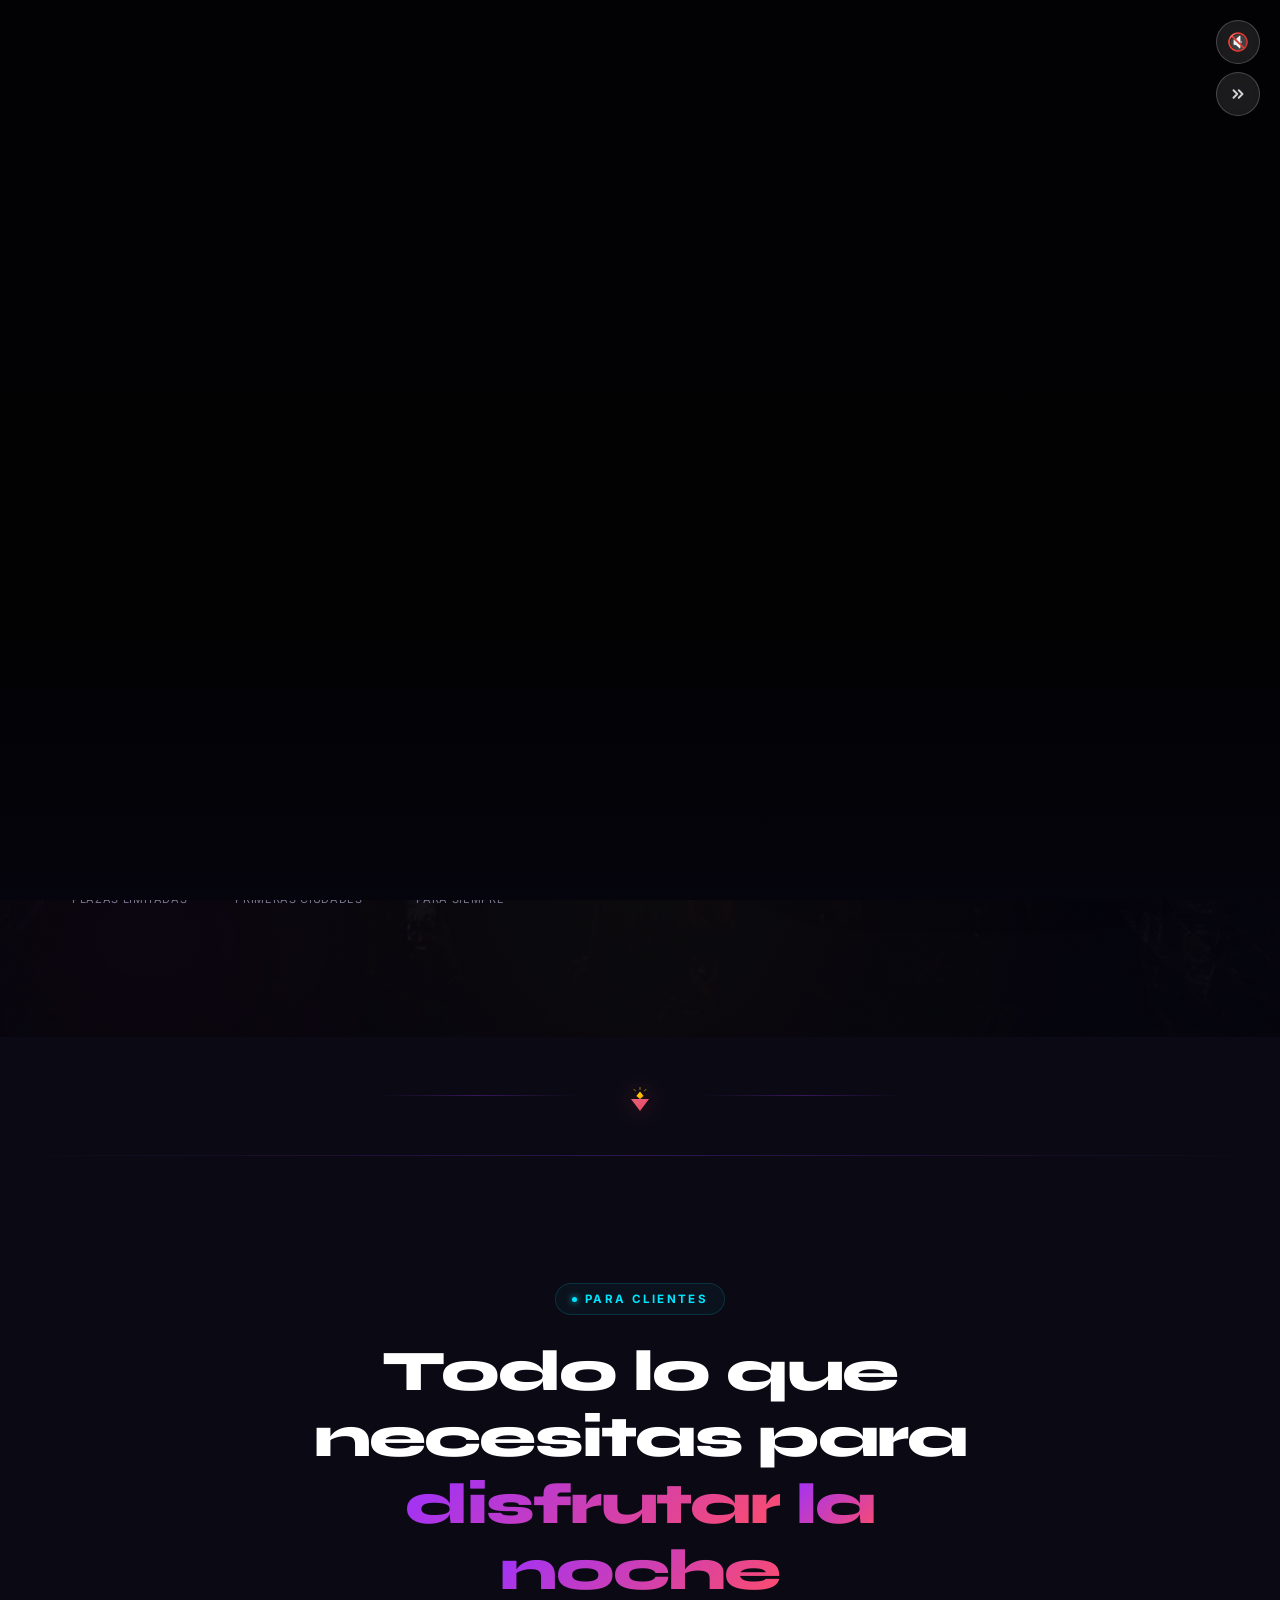
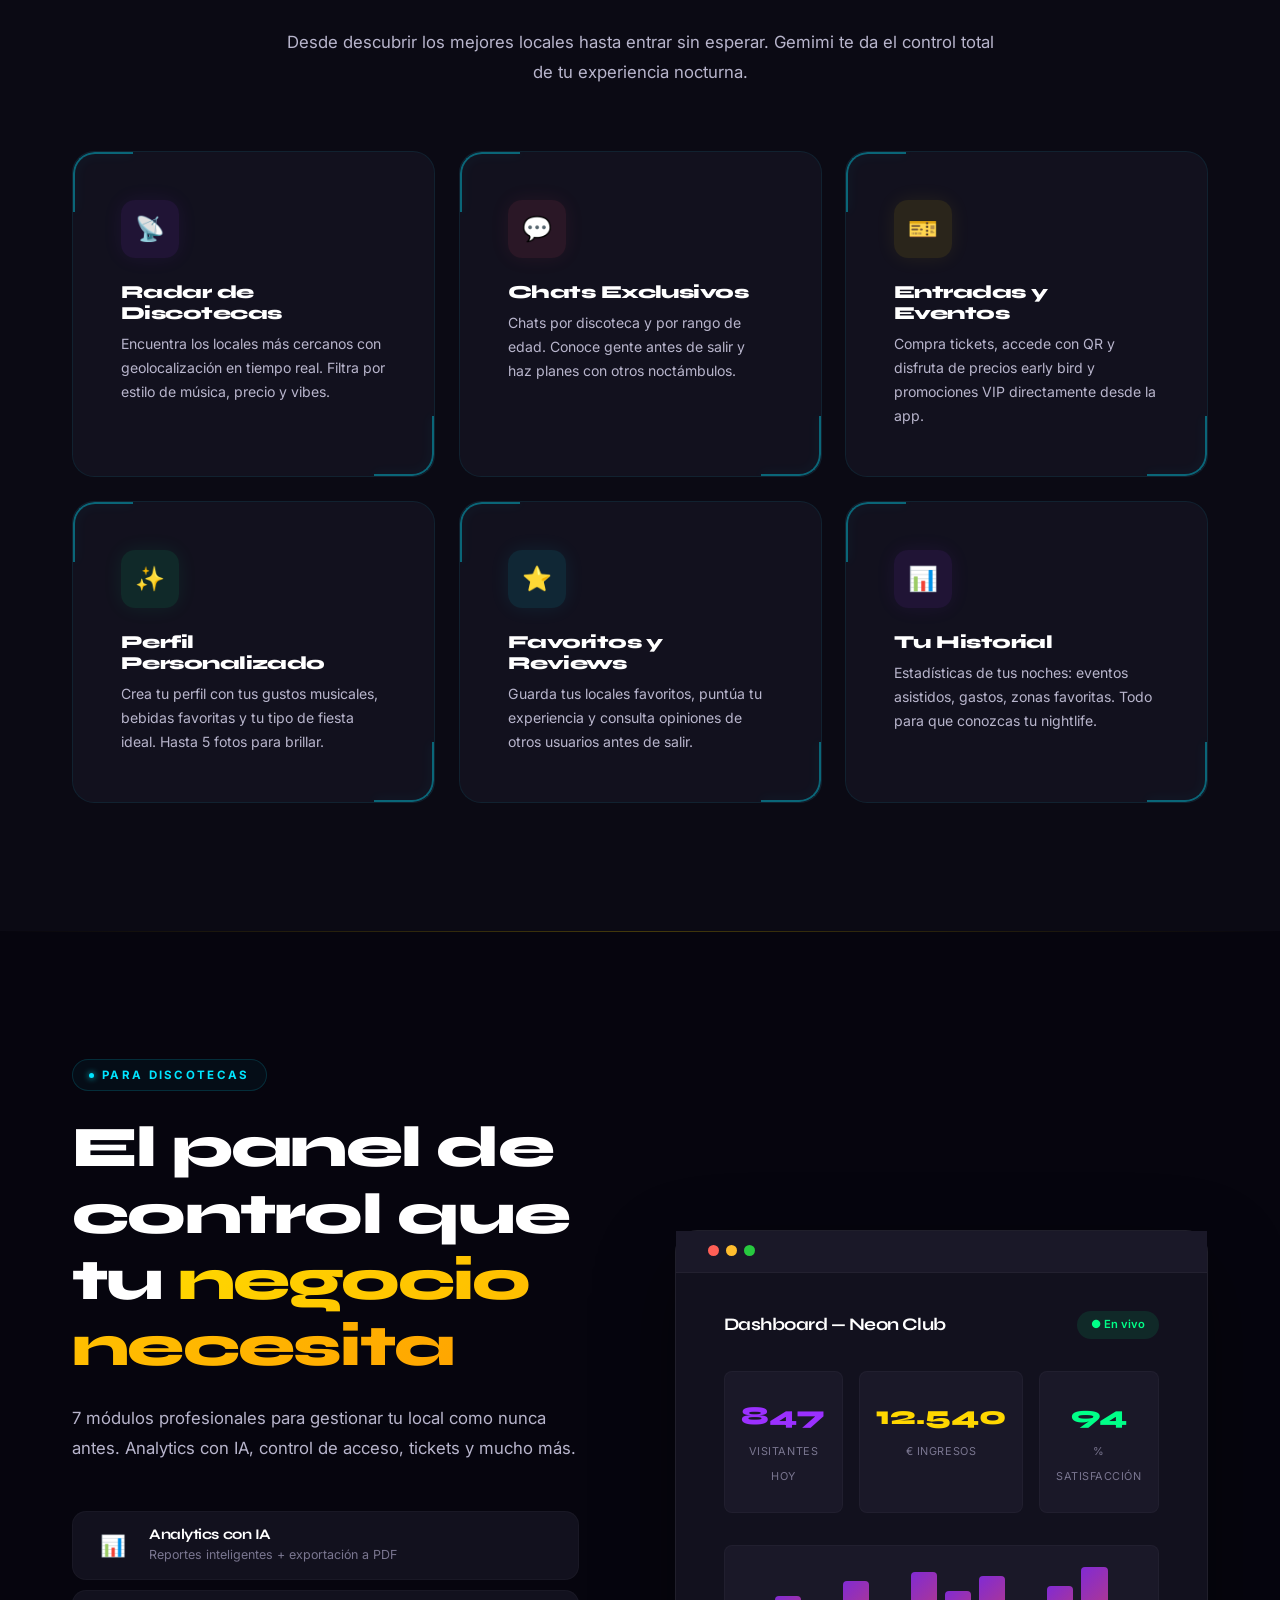
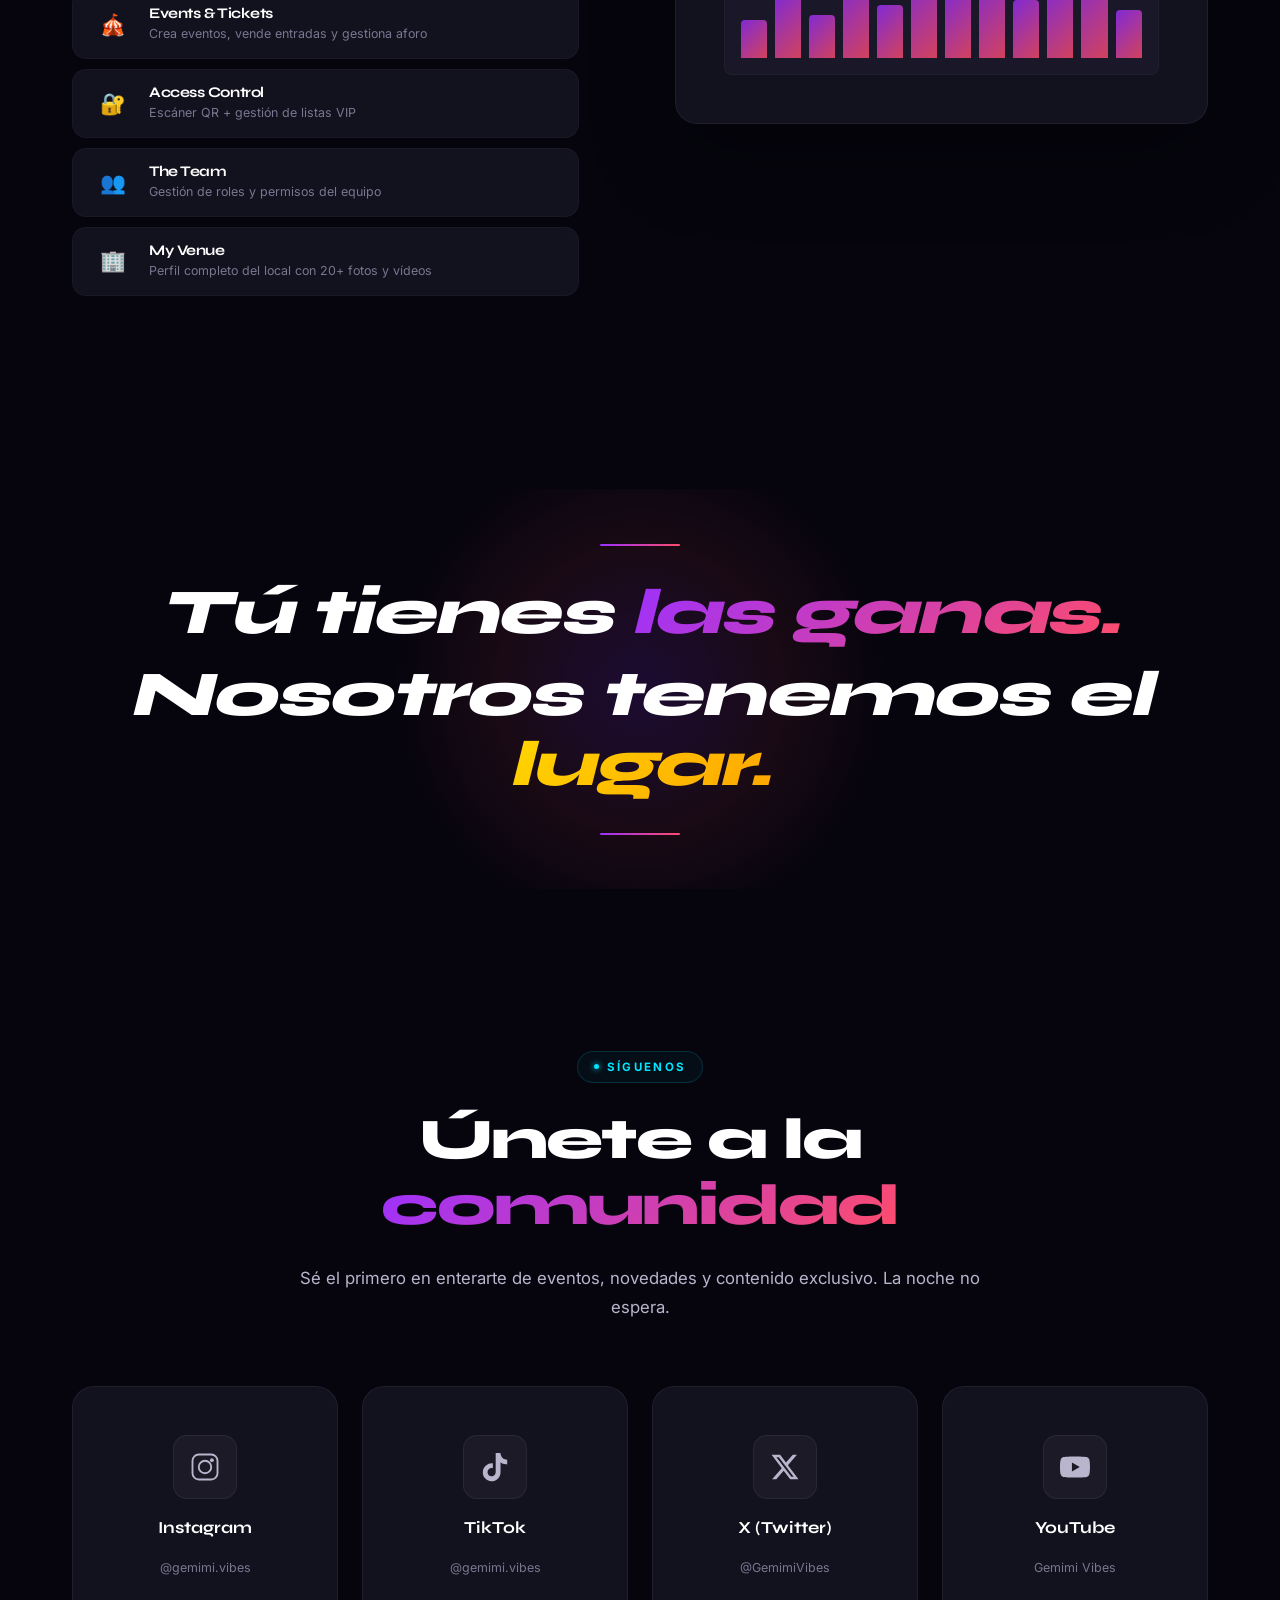
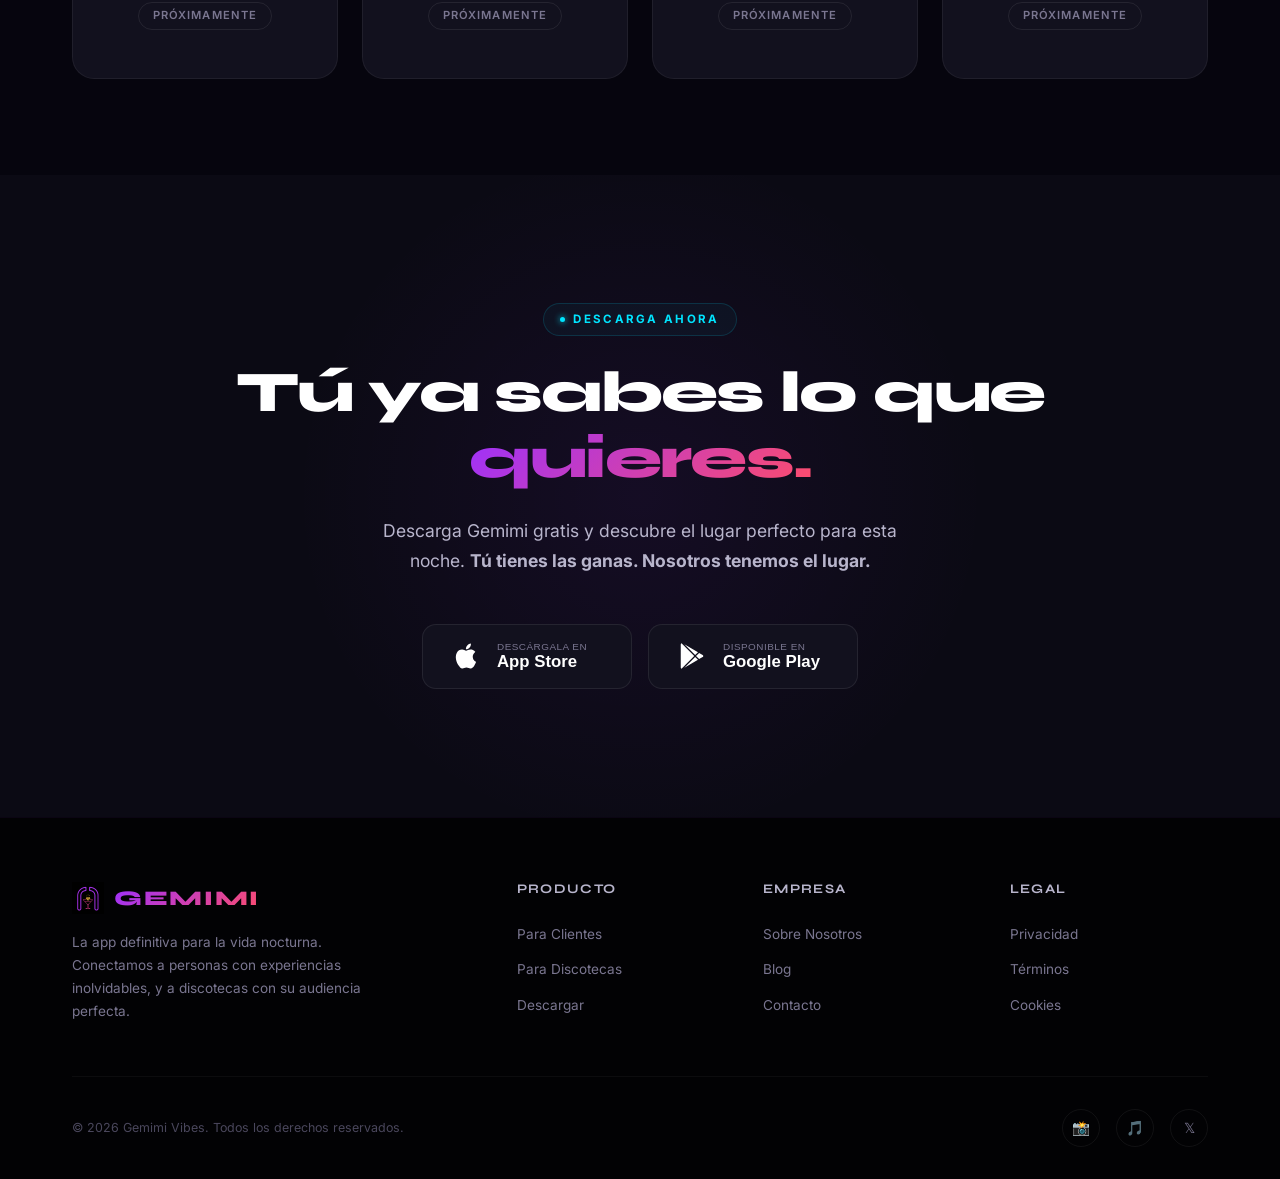
==== commit 0c58f9e0: "sesión: fixes landing (dashboard, intro, scroll, barras), marketing CTA, meta tags OG, páginas legal" ====
--- a/index.html
+++ b/index.html
@@ -7,7 +7,29 @@
   <meta name="description"
     content="Gemimi Vibes — La app definitiva para la vida nocturna. Descubre discotecas, eventos, chats y mucho más.">
   <title>Gemimi Vibes — La Noche Es Tuya</title>
-  <link rel="stylesheet" href="styles.css?v=12">
+
+  <!-- Open Graph -->
+  <meta property="og:type" content="website">
+  <meta property="og:url" content="https://gemimi.app/">
+  <meta property="og:title" content="Gemimi Vibes — La Noche Es Tuya">
+  <meta property="og:description"
+    content="La app definitiva para la vida nocturna. Descubre discotecas, eventos exclusivos, chats y mucho más. Tú tienes las ganas. Nosotros tenemos el lugar.">
+  <meta property="og:image" content="https://gemimi.app/logo-full.png">
+  <meta property="og:locale" content="es_ES">
+  <meta property="og:site_name" content="Gemimi Vibes">
+
+  <!-- Twitter Cards -->
+  <meta name="twitter:card" content="summary_large_image">
+  <meta name="twitter:title" content="Gemimi Vibes — La Noche Es Tuya">
+  <meta name="twitter:description"
+    content="La app definitiva para la vida nocturna. Descubre discotecas, eventos y conoce gente con tus mismas vibes.">
+  <meta name="twitter:image" content="https://gemimi.app/logo-full.png">
+
+  <!-- Theme Color -->
+  <meta name="theme-color" content="#06050E">
+  <meta name="apple-mobile-web-app-status-bar-style" content="black-translucent">
+
+  <link rel="stylesheet" href="styles.css?v=14">
   <link rel="icon" type="image/png" href="logo-icon.png">
 </head>
 
@@ -36,7 +58,16 @@
       <span id="mute-icon">🔊</span>
     </button>
 
-    <!-- Skip button (hidden, shown after video ends) -->
+    <!-- Quick skip button (always visible, small arrow next to mute) -->
+    <button id="quick-skip" class="quick-skip" onclick="skipIntro()" title="Saltar intro">
+      <svg width="18" height="18" viewBox="0 0 24 24" fill="none" stroke="currentColor" stroke-width="2.5"
+        stroke-linecap="round" stroke-linejoin="round">
+        <polyline points="13 17 18 12 13 7"></polyline>
+        <polyline points="6 17 11 12 6 7"></polyline>
+      </svg>
+    </button>
+
+    <!-- "Ir a página principal" (hidden, shown after video ends) -->
     <button id="skip-intro" class="skip-intro-hidden" onclick="skipIntro()">Ir a página principal ›</button>
   </div>
 
@@ -71,13 +102,13 @@
       <div class="hero-content">
         <div class="hero-text reveal">
           <div class="hero-badge">
-            <span>Disponible ahora</span>
+            <span>🔥 Próximamente</span>
           </div>
           <h1>Tú tienes <span class="text-gradient">las ganas.</span><br>Nosotros tenemos el <span
               class="text-gradient">lugar.</span></h1>
           <p class="hero-typewriter"
-            data-phrases='["Encuentra tu plan perfecto para esta noche", "Conoce gente con tus mismas vibes", "Accede a eventos VIP exclusivos", "Descubre los mejores locales cerca de ti"]'>
-            Encuentra tu plan perfecto para esta noche</p>
+            data-phrases='["Sé de los primeros en vivir la noche como mereces", "Conoce gente con tus mismas vibes", "Accede a eventos VIP exclusivos", "Descubre los mejores locales cerca de ti"]'>
+            Sé de los primeros en vivir la noche como mereces</p>
           <div class="hero-buttons">
             <a href="#cta" class="btn btn-primary">
               <svg width="18" height="18" viewBox="0 0 24 24" fill="none" stroke="currentColor" stroke-width="2">
@@ -85,22 +116,25 @@
                 <polyline points="7 10 12 15 17 10" />
                 <line x1="12" y1="15" x2="12" y2="3" />
               </svg>
-              Descargar App
+              Quiero Acceso
             </a>
             <a href="#clients" class="btn btn-outline">Explorar Features</a>
           </div>
           <div class="hero-stats">
             <div class="stat-item">
-              <span class="stat-number" data-target="150" data-suffix="+">0</span>
-              <span class="stat-label">Discotecas</span>
+              <span class="stat-icon">🔥</span>
+              <span class="stat-label">Early Access</span>
+              <span class="stat-sublabel">Plazas limitadas</span>
             </div>
             <div class="stat-item">
-              <span class="stat-number" data-target="50" data-suffix="K+">0</span>
-              <span class="stat-label">Usuarios</span>
+              <span class="stat-icon">🏙️</span>
+              <span class="stat-label">Madrid, Barcelona +</span>
+              <span class="stat-sublabel">Primeras ciudades</span>
             </div>
             <div class="stat-item">
-              <span class="stat-number" data-target="12" data-suffix="">0</span>
-              <span class="stat-label">Ciudades</span>
+              <span class="stat-icon">🎁</span>
+              <span class="stat-label">Gratis</span>
+              <span class="stat-sublabel">Para siempre</span>
             </div>
           </div>
         </div>
@@ -271,15 +305,15 @@
               </div>
               <div class="dashboard-stats-row">
                 <div class="dash-stat">
-                  <span class="number purple" data-target="847">0</span>
+                  <span class="number purple">847</span>
                   <span class="label">Visitantes hoy</span>
                 </div>
                 <div class="dash-stat">
-                  <span class="number gold" data-target="12540">0</span>
+                  <span class="number gold">12.540</span>
                   <span class="label">€ Ingresos</span>
                 </div>
                 <div class="dash-stat">
-                  <span class="number green" data-target="94">0</span>
+                  <span class="number green">94</span>
                   <span class="label">% Satisfacción</span>
                 </div>
               </div>
@@ -314,6 +348,69 @@
         <span class="slogan-line slogan-line-1">Tú tienes <em>las ganas.</em></span>
         <span class="slogan-line slogan-line-2">Nosotros tenemos el <em>lugar.</em></span>
       </blockquote>
+    </div>
+  </section>
+
+  <!-- ============ SOCIAL MEDIA ============ -->
+  <section id="social" class="social-section">
+    <div class="container">
+      <div class="section-header reveal">
+        <span class="section-tag"><span class="tag-dot"></span> Síguenos</span>
+        <h2>Únete a la <span class="text-gradient">comunidad</span></h2>
+        <p>Sé el primero en enterarte de eventos, novedades y contenido exclusivo. La noche no espera.</p>
+      </div>
+
+      <div class="social-grid reveal">
+        <a href="#" class="social-card social-instagram" target="_blank" rel="noopener">
+          <div class="social-icon-wrap">
+            <svg viewBox="0 0 24 24" fill="none" stroke="currentColor" stroke-width="1.5" stroke-linecap="round"
+              stroke-linejoin="round">
+              <rect x="2" y="2" width="20" height="20" rx="5" ry="5" />
+              <circle cx="12" cy="12" r="5" />
+              <circle cx="17.5" cy="6.5" r="1.5" fill="currentColor" stroke="none" />
+            </svg>
+          </div>
+          <span class="social-name">Instagram</span>
+          <span class="social-handle">@gemimi.vibes</span>
+          <span class="social-cta-text">Próximamente</span>
+        </a>
+
+        <a href="#" class="social-card social-tiktok" target="_blank" rel="noopener">
+          <div class="social-icon-wrap">
+            <svg viewBox="0 0 24 24" fill="currentColor">
+              <path
+                d="M19.321 5.562a5.124 5.124 0 0 1-.443-.258 6.228 6.228 0 0 1-1.137-.966c-.849-.971-1.166-1.956-1.282-2.645h.004c-.097-.573-.057-.943-.05-.943h-3.865v14.943c0 .2 0 .399-.008.595 0 .024-.003.046-.004.073 0 .01 0 .022-.002.032v.009a3.28 3.28 0 0 1-1.65 2.604 3.226 3.226 0 0 1-1.6.422c-1.8 0-3.26-1.468-3.26-3.281s1.46-3.282 3.26-3.282c.341 0 .68.054 1.004.16l.005-3.936a7.178 7.178 0 0 0-5.531 1.755 7.583 7.583 0 0 0-1.655 2.04c-.163.281-.779 1.412-.853 3.246-.047 1.04.266 2.12.415 2.565v.009c.094.262.457 1.158 1.049 1.913a7.856 7.856 0 0 0 1.674 1.58v-.01l.009.01c1.87 1.27 3.945 1.187 3.945 1.187.36-.015 1.562 0 2.928-.647 1.515-.718 2.377-1.787 2.377-1.787a7.43 7.43 0 0 0 1.296-2.153c.35-.92.466-2.022.466-2.462V8.273c.047.028.672.441.672.441s.9.577 2.303.952c1.006.267 2.363.324 2.363.324V6.153c-.475.052-1.44-.098-2.429-.591z" />
+            </svg>
+          </div>
+          <span class="social-name">TikTok</span>
+          <span class="social-handle">@gemimi.vibes</span>
+          <span class="social-cta-text">Próximamente</span>
+        </a>
+
+        <a href="#" class="social-card social-twitter" target="_blank" rel="noopener">
+          <div class="social-icon-wrap">
+            <svg viewBox="0 0 24 24" fill="currentColor">
+              <path
+                d="M18.244 2.25h3.308l-7.227 8.26 8.502 11.24H16.17l-5.214-6.817L4.99 21.75H1.68l7.73-8.835L1.254 2.25H8.08l4.713 6.231zm-1.161 17.52h1.833L7.084 4.126H5.117z" />
+            </svg>
+          </div>
+          <span class="social-name">X (Twitter)</span>
+          <span class="social-handle">@GemimiVibes</span>
+          <span class="social-cta-text">Próximamente</span>
+        </a>
+
+        <a href="#" class="social-card social-youtube" target="_blank" rel="noopener">
+          <div class="social-icon-wrap">
+            <svg viewBox="0 0 24 24" fill="currentColor">
+              <path
+                d="M23.498 6.186a3.016 3.016 0 0 0-2.122-2.136C19.505 3.546 12 3.546 12 3.546s-7.505 0-9.377.504A3.017 3.017 0 0 0 .502 6.186C0 8.07 0 12 0 12s0 3.93.502 5.814a3.016 3.016 0 0 0 2.122 2.136c1.871.504 9.376.504 9.376.504s7.505 0 9.377-.504a3.015 3.015 0 0 0 2.122-2.136C24 15.93 24 12 24 12s0-3.93-.502-5.814zM9.545 15.568V8.432L15.818 12l-6.273 3.568z" />
+            </svg>
+          </div>
+          <span class="social-name">YouTube</span>
+          <span class="social-handle">Gemimi Vibes</span>
+          <span class="social-cta-text">Próximamente</span>
+        </a>
+      </div>
     </div>
   </section>
 
@@ -382,9 +479,9 @@
         <div class="footer-col">
           <h4>Legal</h4>
           <ul>
-            <li><a href="#">Privacidad</a></li>
-            <li><a href="#">Términos</a></li>
-            <li><a href="#">Cookies</a></li>
+            <li><a href="privacidad.html">Privacidad</a></li>
+            <li><a href="terminos.html">Términos</a></li>
+            <li><a href="cookies.html">Cookies</a></li>
           </ul>
         </div>
       </div>
@@ -399,7 +496,7 @@
     </div>
   </footer>
 
-  <script src="script.js?v=9"></script>
+  <script src="script.js?v=10"></script>
 </body>
 
 </html>
--- a/styles.css
+++ b/styles.css
@@ -260,6 +260,37 @@
   background: rgba(255, 255, 255, 0.2);
   border-color: rgba(255, 255, 255, 0.4);
   transform: scale(1.1);
+}
+
+/* Quick skip button — always visible during intro */
+.quick-skip {
+  position: absolute;
+  top: 72px;
+  right: 20px;
+  z-index: 5;
+  width: 44px;
+  height: 44px;
+  border-radius: 50%;
+  background: rgba(255, 255, 255, 0.1);
+  border: 1px solid rgba(255, 255, 255, 0.2);
+  backdrop-filter: blur(10px);
+  cursor: pointer;
+  display: flex;
+  align-items: center;
+  justify-content: center;
+  color: rgba(255, 255, 255, 0.8);
+  transition: all var(--transition-fast);
+  opacity: 0;
+  animation: fadeSlideUp 0.5s forwards;
+  animation-delay: 1s;
+}
+
+.quick-skip:hover {
+  background: rgba(255, 255, 255, 0.25);
+  border-color: rgba(0, 229, 255, 0.5);
+  color: var(--neon-cyan);
+  transform: scale(1.1);
+  box-shadow: 0 0 15px rgba(0, 229, 255, 0.2);
 }
 
 /* Skip button hidden until video ends */
@@ -575,8 +606,7 @@
   cursor: pointer;
   transition: all var(--transition-fast);
   opacity: 0;
-  animation: fadeSlideUp 0.8s forwards;
-  animation-delay: 1.5s;
+  pointer-events: none;
   backdrop-filter: blur(10px);
 }
 
@@ -860,12 +890,12 @@
   align-items: center;
   gap: var(--space-sm);
   padding: 6px 16px;
-  background: rgba(0, 229, 255, 0.06);
-  border: 1px solid rgba(0, 229, 255, 0.2);
+  background: rgba(255, 215, 0, 0.08);
+  border: 1px solid rgba(255, 215, 0, 0.25);
   border-radius: var(--radius-xl);
   font-size: 0.72rem;
   font-weight: 600;
-  color: var(--neon-cyan);
+  color: var(--gold);
   text-transform: uppercase;
   letter-spacing: 0.12em;
   margin-bottom: var(--space-xl);
@@ -877,8 +907,8 @@
   width: 7px;
   height: 7px;
   border-radius: 50%;
-  background: var(--neon-cyan);
-  box-shadow: 0 0 10px var(--neon-cyan);
+  background: var(--gold);
+  box-shadow: 0 0 10px var(--gold);
   animation: badgePulse 2s infinite;
 }
 
@@ -925,6 +955,14 @@
 
 .stat-item {
   text-align: left;
+  display: flex;
+  flex-direction: column;
+  gap: 2px;
+}
+
+.stat-icon {
+  font-size: 1.5rem;
+  margin-bottom: 4px;
 }
 
 .stat-number {
@@ -939,11 +977,17 @@
 }
 
 .stat-label {
-  font-size: 0.75rem;
+  font-size: 0.82rem;
+  color: var(--text-primary);
+  font-weight: 600;
+  letter-spacing: 0.02em;
+}
+
+.stat-sublabel {
+  font-size: 0.68rem;
   color: var(--text-tertiary);
   text-transform: uppercase;
-  letter-spacing: 0.08em;
-  margin-top: 2px;
+  letter-spacing: 0.06em;
 }
 
 /* Hero Visual */
@@ -1405,8 +1449,9 @@
   border-radius: var(--radius-lg);
   padding: var(--space-2xl);
   position: relative;
-  overflow: hidden;
+  overflow: visible;
   box-shadow: 0 30px 80px rgba(0, 0, 0, 0.4);
+  transition: transform 0.4s ease, box-shadow 0.4s ease;
 }
 
 .dashboard-card::before {
@@ -1520,7 +1565,7 @@
   height: 130px;
   background: var(--bg-elevated);
   border-radius: var(--radius-sm);
-  overflow: hidden;
+  overflow: visible;
   border: 1px solid rgba(255, 255, 255, 0.03);
 }
 
@@ -1866,8 +1911,16 @@
 .feature-card,
 .dashboard-card {
   transform-style: preserve-3d;
+  will-change: transform;
+}
+
+.feature-card {
   transition: transform 0.15s ease-out, border-color 0.3s, box-shadow 0.3s;
-  will-change: transform;
+}
+
+/* Dashboard card: gentler 3D tilt to avoid erratic scroll behavior */
+.dashboard-card {
+  transition: transform 0.2s ease-out, border-color 0.3s, box-shadow 0.3s;
 }
 
 .feature-card.tilting::after {
@@ -2337,4 +2390,170 @@
   50% {
     filter: drop-shadow(0 0 20px rgba(255, 77, 106, 0.6)) drop-shadow(0 0 50px rgba(155, 48, 255, 0.35));
   }
+}
+
+/* ============================================
+   SOCIAL MEDIA SECTION
+   ============================================ */
+.social-section {
+  padding: var(--space-4xl) 0;
+  position: relative;
+}
+
+.social-grid {
+  display: grid;
+  grid-template-columns: repeat(4, 1fr);
+  gap: var(--space-lg);
+  margin-top: var(--space-3xl);
+}
+
+.social-card {
+  display: flex;
+  flex-direction: column;
+  align-items: center;
+  gap: var(--space-md);
+  padding: var(--space-2xl) var(--space-lg);
+  background: var(--bg-card);
+  border: 1px solid rgba(255, 255, 255, 0.06);
+  border-radius: var(--radius-lg);
+  text-decoration: none;
+  transition: all 0.4s cubic-bezier(0.25, 0.46, 0.45, 0.94);
+  position: relative;
+  overflow: hidden;
+}
+
+.social-card::before {
+  content: '';
+  position: absolute;
+  inset: 0;
+  background: radial-gradient(circle at 50% 0%, var(--glow-color, rgba(255, 255, 255, 0.03)) 0%, transparent 70%);
+  opacity: 0;
+  transition: opacity 0.4s ease;
+}
+
+.social-card:hover::before {
+  opacity: 1;
+}
+
+.social-card:hover {
+  transform: translateY(-8px);
+  border-color: var(--border-color, rgba(255, 255, 255, 0.15));
+  box-shadow: 0 20px 60px var(--shadow-color, rgba(0, 0, 0, 0.3));
+}
+
+.social-icon-wrap {
+  width: 64px;
+  height: 64px;
+  border-radius: var(--radius-md);
+  display: flex;
+  align-items: center;
+  justify-content: center;
+  background: rgba(255, 255, 255, 0.04);
+  border: 1px solid rgba(255, 255, 255, 0.06);
+  transition: all 0.4s ease;
+  position: relative;
+  z-index: 1;
+}
+
+.social-icon-wrap svg {
+  width: 30px;
+  height: 30px;
+  color: var(--text-secondary);
+  transition: color 0.3s ease, filter 0.3s ease;
+}
+
+.social-card:hover .social-icon-wrap {
+  border-color: var(--border-color, rgba(255, 255, 255, 0.15));
+  background: var(--icon-bg, rgba(255, 255, 255, 0.06));
+}
+
+.social-card:hover .social-icon-wrap svg {
+  color: var(--icon-color, var(--text-primary));
+  filter: drop-shadow(0 0 8px var(--glow-color, transparent));
+}
+
+.social-name {
+  font-family: var(--font-display);
+  font-size: 1.05rem;
+  font-weight: 700;
+  color: var(--text-primary);
+  position: relative;
+  z-index: 1;
+}
+
+.social-handle {
+  font-size: 0.78rem;
+  color: var(--text-tertiary);
+  position: relative;
+  z-index: 1;
+}
+
+.social-cta-text {
+  font-size: 0.7rem;
+  text-transform: uppercase;
+  letter-spacing: 0.1em;
+  font-weight: 600;
+  color: var(--text-tertiary);
+  padding: 4px 14px;
+  border: 1px solid rgba(255, 255, 255, 0.08);
+  border-radius: var(--radius-xl);
+  margin-top: var(--space-sm);
+  transition: all 0.3s ease;
+  position: relative;
+  z-index: 1;
+}
+
+.social-card:hover .social-cta-text {
+  color: var(--icon-color, var(--text-primary));
+  border-color: var(--border-color, rgba(255, 255, 255, 0.2));
+}
+
+/* Instagram — gradient */
+.social-instagram {
+  --glow-color: rgba(225, 48, 108, 0.15);
+  --border-color: rgba(225, 48, 108, 0.4);
+  --shadow-color: rgba(225, 48, 108, 0.15);
+  --icon-bg: rgba(225, 48, 108, 0.1);
+  --icon-color: #E1306C;
+}
+
+/* TikTok — cyan/pink */
+.social-tiktok {
+  --glow-color: rgba(0, 242, 234, 0.15);
+  --border-color: rgba(0, 242, 234, 0.4);
+  --shadow-color: rgba(0, 242, 234, 0.15);
+  --icon-bg: rgba(0, 242, 234, 0.1);
+  --icon-color: #00F2EA;
+}
+
+/* Twitter/X — white/blue */
+.social-twitter {
+  --glow-color: rgba(255, 255, 255, 0.08);
+  --border-color: rgba(255, 255, 255, 0.3);
+  --shadow-color: rgba(255, 255, 255, 0.08);
+  --icon-bg: rgba(255, 255, 255, 0.06);
+  --icon-color: #FFFFFF;
+}
+
+/* YouTube — red */
+.social-youtube {
+  --glow-color: rgba(255, 0, 0, 0.12);
+  --border-color: rgba(255, 0, 0, 0.4);
+  --shadow-color: rgba(255, 0, 0, 0.12);
+  --icon-bg: rgba(255, 0, 0, 0.08);
+  --icon-color: #FF0000;
+}
+
+/* Responsive: 2 cols on tablet, 1 on mobile */
+@media (max-width: 768px) {
+  .social-grid {
+    grid-template-columns: repeat(2, 1fr);
+    gap: var(--space-md);
+  }
+}
+
+@media (max-width: 480px) {
+  .social-grid {
+    grid-template-columns: 1fr 1fr;
+  }
 }
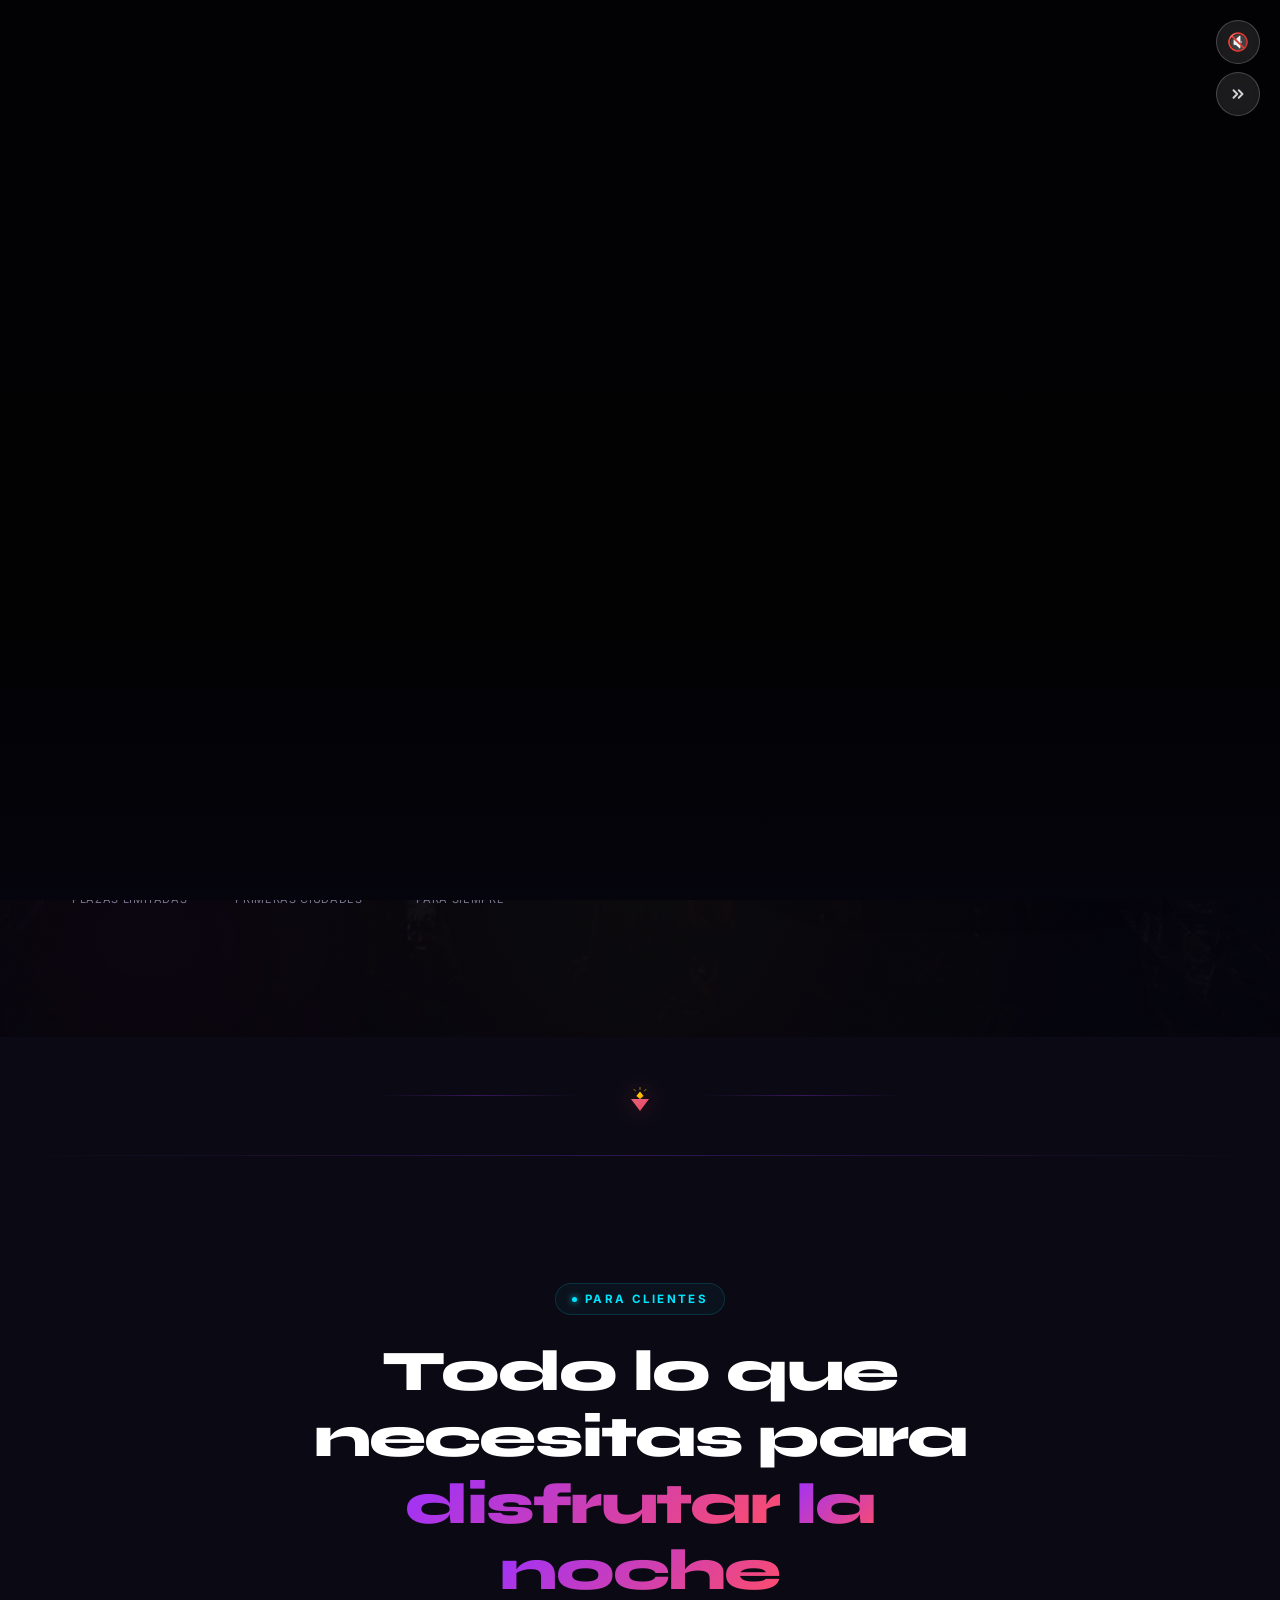
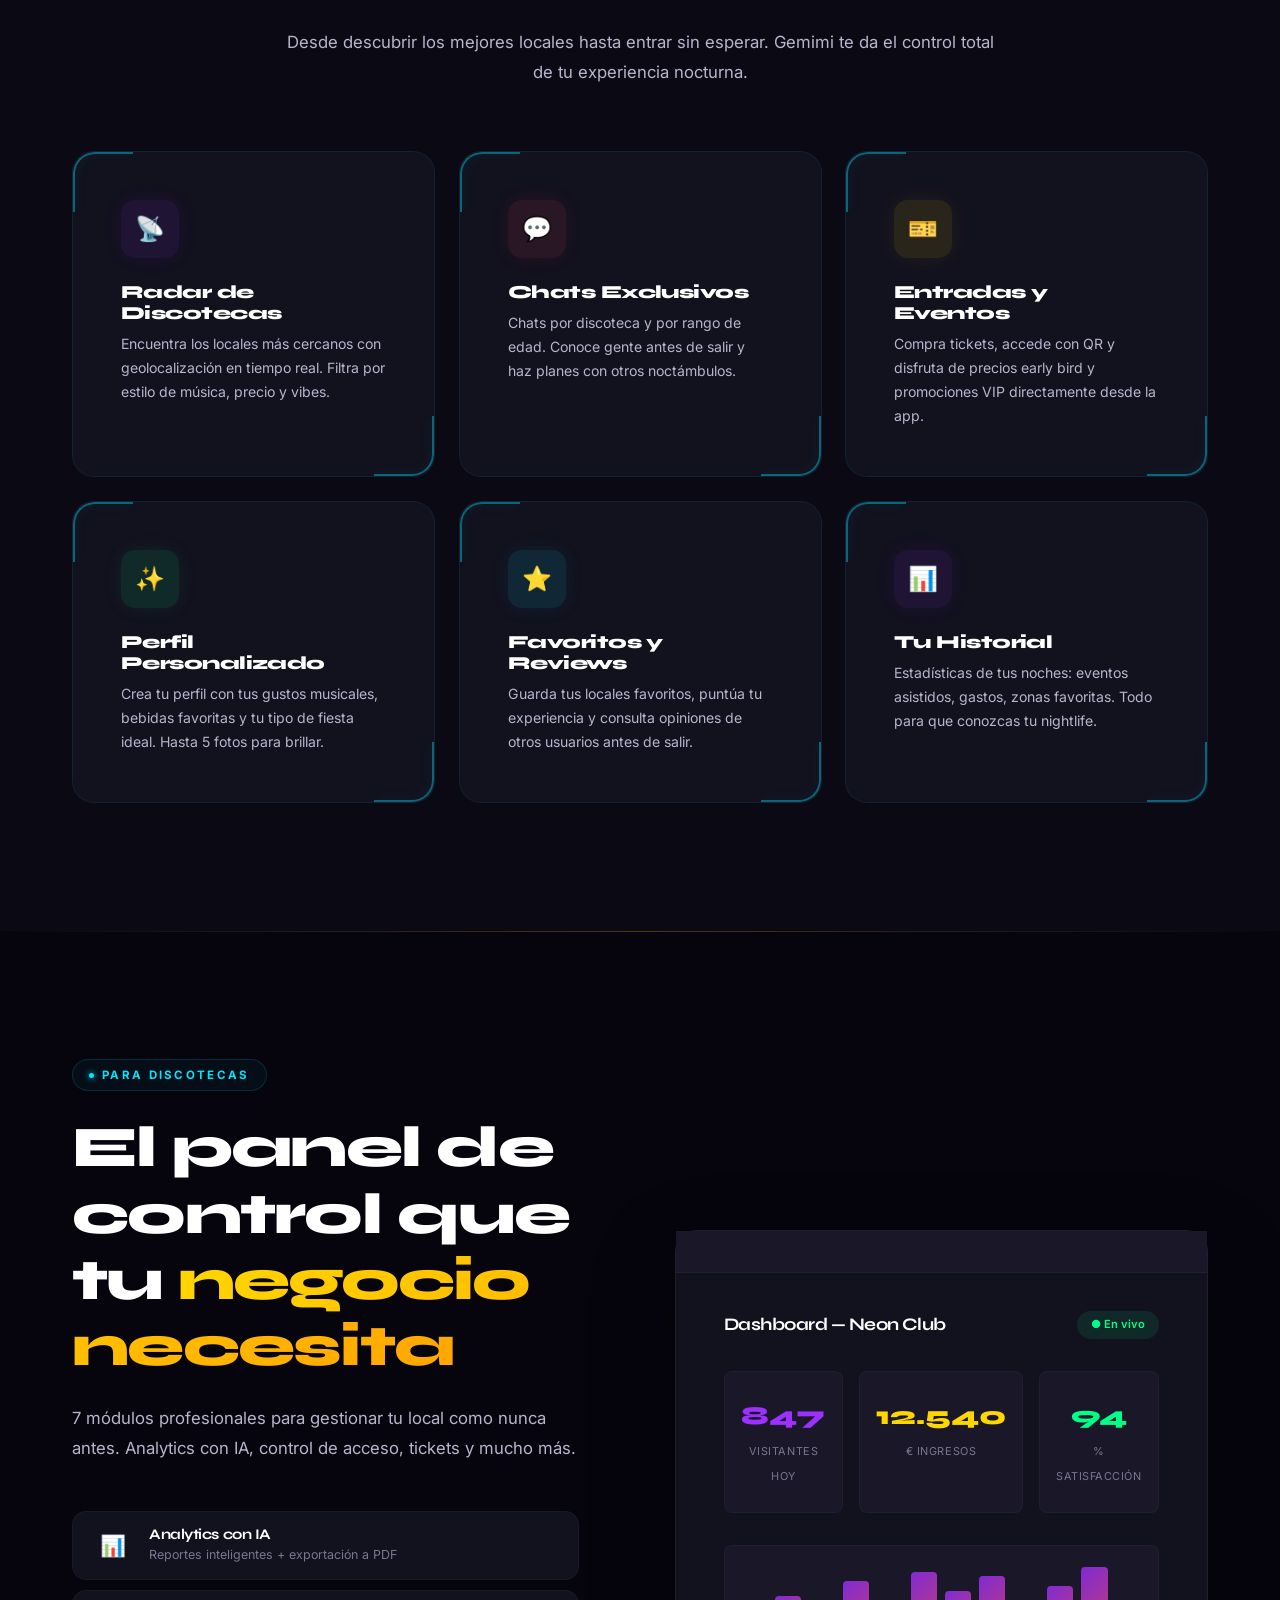
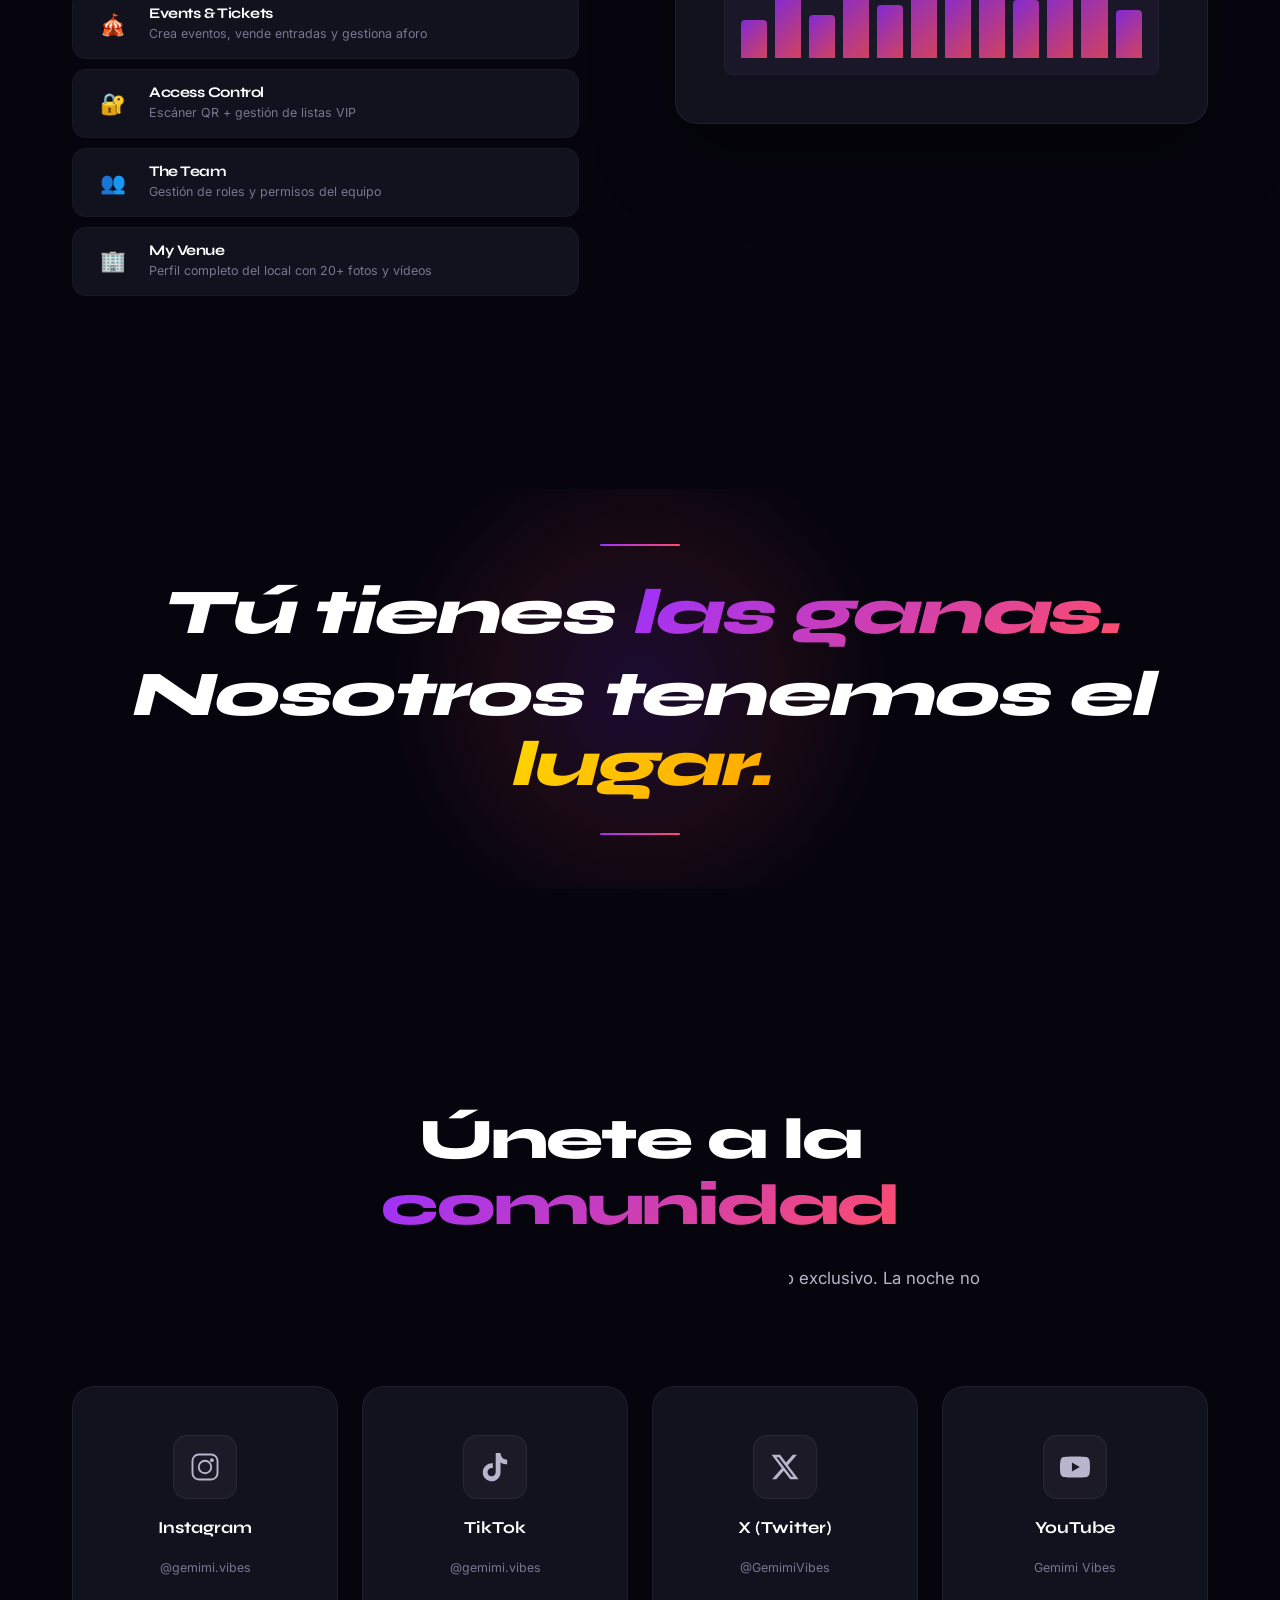
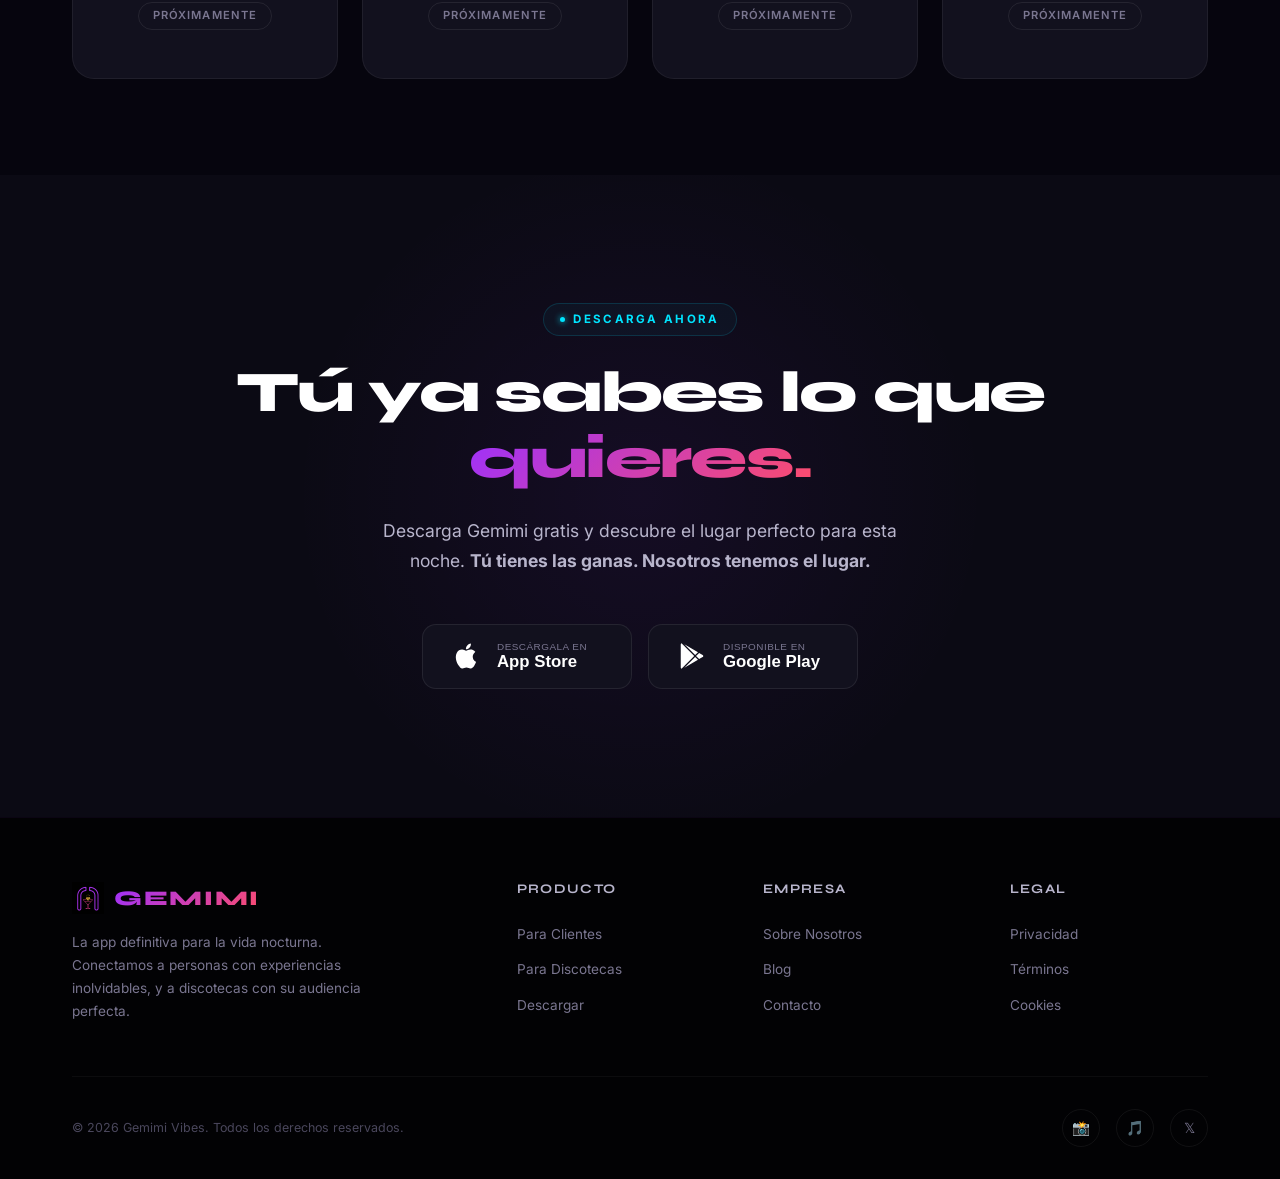
==== commit 3812fb75: "fix: cache-busting v=20 for CSS and JS to force browser refresh" ====
--- a/index.html
+++ b/index.html
@@ -29,7 +29,7 @@
   <meta name="theme-color" content="#06050E">
   <meta name="apple-mobile-web-app-status-bar-style" content="black-translucent">
 
-  <link rel="stylesheet" href="styles.css?v=14">
+  <link rel="stylesheet" href="styles.css?v=20">
   <link rel="icon" type="image/png" href="logo-icon.png">
 </head>
 
@@ -200,44 +200,56 @@
       <div class="features-grid stagger">
         <div class="feature-card reveal" style="--i: 0">
           <div class="feature-icon purple">📡</div>
-          <h3>Radar de Discotecas</h3>
-          <p>Encuentra los locales más cercanos con geolocalización en tiempo real. Filtra por estilo de música, precio
-            y vibes.</p>
+          <div class="feature-card-text">
+            <h3>Radar de Discotecas</h3>
+            <p>Encuentra los locales más cercanos con geolocalización en tiempo real. Filtra por estilo de música,
+              precio y vibes.</p>
+          </div>
         </div>
 
         <div class="feature-card reveal" style="--i: 1">
           <div class="feature-icon pink">💬</div>
-          <h3>Chats Exclusivos</h3>
-          <p>Chats por discoteca y por rango de edad. Conoce gente antes de salir y haz planes con otros noctámbulos.
-          </p>
+          <div class="feature-card-text">
+            <h3>Chats Exclusivos</h3>
+            <p>Chats por discoteca y por rango de edad. Conoce gente antes de salir y haz planes con otros noctámbulos.
+            </p>
+          </div>
         </div>
 
         <div class="feature-card reveal" style="--i: 2">
           <div class="feature-icon gold">🎫</div>
-          <h3>Entradas y Eventos</h3>
-          <p>Compra tickets, accede con QR y disfruta de precios early bird y promociones VIP directamente desde la app.
-          </p>
+          <div class="feature-card-text">
+            <h3>Entradas y Eventos</h3>
+            <p>Compra tickets, accede con QR y disfruta de precios early bird y promociones VIP directamente desde la
+              app.</p>
+          </div>
         </div>
 
         <div class="feature-card reveal" style="--i: 3">
           <div class="feature-icon green">✨</div>
-          <h3>Perfil Personalizado</h3>
-          <p>Crea tu perfil con tus gustos musicales, bebidas favoritas y tu tipo de fiesta ideal. Hasta 5 fotos para
-            brillar.</p>
+          <div class="feature-card-text">
+            <h3>Perfil Personalizado</h3>
+            <p>Crea tu perfil con tus gustos musicales, bebidas favoritas y tu tipo de fiesta ideal. Hasta 5 fotos para
+              brillar.</p>
+          </div>
         </div>
 
         <div class="feature-card reveal" style="--i: 4">
           <div class="feature-icon cyan">⭐</div>
-          <h3>Favoritos y Reviews</h3>
-          <p>Guarda tus locales favoritos, puntúa tu experiencia y consulta opiniones de otros usuarios antes de salir.
-          </p>
+          <div class="feature-card-text">
+            <h3>Favoritos y Reviews</h3>
+            <p>Guarda tus locales favoritos, puntúa tu experiencia y consulta opiniones de otros usuarios antes de
+              salir.</p>
+          </div>
         </div>
 
         <div class="feature-card reveal" style="--i: 5">
           <div class="feature-icon purple">📊</div>
-          <h3>Tu Historial</h3>
-          <p>Estadísticas de tus noches: eventos asistidos, gastos, zonas favoritas. Todo para que conozcas tu
-            nightlife.</p>
+          <div class="feature-card-text">
+            <h3>Tu Historial</h3>
+            <p>Estadísticas de tus noches: eventos asistidos, gastos, zonas favoritas. Todo para que conozcas tu
+              nightlife.</p>
+          </div>
         </div>
       </div>
     </div>
@@ -496,7 +508,7 @@
     </div>
   </footer>
 
-  <script src="script.js?v=10"></script>
+  <script src="script.js?v=20"></script>
 </body>
 
 </html>
--- a/styles.css
+++ b/styles.css
@@ -1357,6 +1357,12 @@
   line-height: 1.7;
 }
 
+/* Wrapper for mobile horizontal layout — transparent on desktop */
+.feature-card-text {
+  display: contents;
+  /* en desktop no cambia nada: h3 y p siguen siendo hijos directos */
+}
+
 /* ============================================
    FEATURES — BUSINESSES
    ============================================ */
@@ -2167,6 +2173,13 @@
     padding: 0 var(--space-lg);
   }
 
+  /* ---- Cursor: oculto en móvil (touch) ---- */
+  #cursor-glow,
+  #cursor-dot {
+    display: none !important;
+  }
+
+  /* ---- Navbar ---- */
   .nav-links {
     display: none;
     position: fixed;
@@ -2183,8 +2196,19 @@
     z-index: 999;
   }
 
-  .nav-links.active {
+  .nav-links.open {
     display: flex;
+  }
+
+  /* Nav links más grandes para touch */
+  .nav-links a {
+    font-size: 1.1rem;
+    padding: 10px 0;
+  }
+
+  .nav-cta {
+    font-size: 0.95rem !important;
+    padding: 14px 28px !important;
   }
 
   .nav-toggle {
@@ -2192,22 +2216,116 @@
     z-index: 1001;
   }
 
-  .features-grid {
+  /* ---- Intro: skip siempre visible en móvil ---- */
+  #skip-intro {
+    opacity: 1 !important;
+    pointer-events: auto !important;
+    transform: translateY(0) !important;
+  }
+
+  /* Elementos decorativos del intro ocultos en móvil para mayor limpieza */
+  .intro-glow-ring,
+  .intro-orb-1,
+  .intro-orb-2,
+  .intro-orb-3 {
+    display: none;
+  }
+
+  /* Hero: stack to 1 column, text first then mockup */
+  .hero-content {
     grid-template-columns: 1fr;
+    text-align: center;
+    gap: var(--space-2xl);
+  }
+
+  .hero-text {
+    max-width: 100%;
+  }
+
+  .hero-text p {
+    max-width: 100%;
+  }
+
+  .hero-buttons {
+    justify-content: center;
   }
 
   .hero-stats {
-    flex-direction: column;
-    gap: var(--space-lg);
-    align-items: center;
+    justify-content: center;
+    flex-wrap: wrap;
+    gap: var(--space-xl);
   }
 
   .stat-item {
     text-align: center;
   }
 
+  /* Hide float cards — they overflow on mobile */
+  .hero-float-card {
+    display: none;
+  }
+
+  /* Smaller mockup centered */
   .phone-mockup {
     width: 220px;
+  }
+
+  /* Business section: stack to 1 column */
+  .business-layout {
+    grid-template-columns: 1fr;
+    gap: var(--space-2xl);
+  }
+
+  /* ---- Feature cards: carrusel horizontal con swipe ---- */
+  .features-grid {
+    display: flex;
+    flex-direction: row;
+    /* Convertir el grid en flex horizontal */
+    overflow-x: scroll;
+    scroll-snap-type: x mandatory;
+    -webkit-overflow-scrolling: touch;
+    gap: var(--space-md);
+    padding: 4px var(--space-lg) var(--space-xl);
+    /* padding lateral para que la primera card no esté pegada al borde */
+    margin: 0 calc(-1 * var(--space-lg));
+    /* compensar el padding del container */
+    /* Ocultar scrollbar visualmente */
+    scrollbar-width: none;
+    -ms-overflow-style: none;
+  }
+
+  .features-grid::-webkit-scrollbar {
+    display: none;
+  }
+
+  /* Cada card: ancho fijo, layout vertical original */
+  .feature-card {
+    flex-shrink: 0;
+    width: 78vw;
+    max-width: 280px;
+    scroll-snap-align: start;
+    display: flex;
+    flex-direction: column;
+    align-items: flex-start;
+    padding: var(--space-xl);
+  }
+
+  .feature-card-text {
+    display: block;
+  }
+
+  .feature-icon {
+    margin-bottom: var(--space-lg);
+  }
+
+  .feature-card h3 {
+    font-size: 1.05rem;
+    margin-bottom: var(--space-sm);
+  }
+
+  .feature-card p {
+    font-size: 0.85rem;
+    line-height: 1.6;
   }
 
   .dashboard-stats-row {
@@ -2228,6 +2346,34 @@
     flex-direction: column;
     align-items: center;
   }
+
+  /* ---- Botones: más grandes para touch ---- */
+  .btn {
+    min-height: 52px;
+    padding: 16px 30px;
+    font-size: 0.92rem;
+  }
+
+  .btn-primary {
+    width: 100%;
+    justify-content: center;
+  }
+
+  .hero-buttons {
+    flex-direction: column;
+    align-items: stretch;
+    gap: var(--space-md);
+  }
+
+  /* Ocultar barra de progreso (no relevante en touch) */
+  #scroll-progress {
+    display: none;
+  }
+
+  /* Slogan divider: smaller padding */
+  .slogan-divider {
+    padding: 70px 0;
+  }
 }
 
 @media (max-width: 480px) {
@@ -2238,6 +2384,42 @@
 
   .btn {
     justify-content: center;
+  }
+
+  /* Hero stats: 2x2 grid on small screens */
+  .hero-stats {
+    display: grid;
+    grid-template-columns: 1fr 1fr;
+    gap: var(--space-lg);
+  }
+
+  /* Smaller section padding */
+  section {
+    padding: var(--space-2xl) 0;
+  }
+}
+
+/* ============ TABLET BREAKPOINT ============ */
+@media (min-width: 769px) and (max-width: 1024px) {
+
+  /* Features: 2 columns on tablet */
+  .features-grid {
+    grid-template-columns: repeat(2, 1fr);
+  }
+
+  /* Hero: slightly reduced gap */
+  .hero-content {
+    gap: var(--space-2xl);
+  }
+
+  .phone-mockup {
+    width: 250px;
+  }
+
+  /* Business: stack on tablet too */
+  .business-layout {
+    grid-template-columns: 1fr;
+    gap: var(--space-2xl);
   }
 }
 
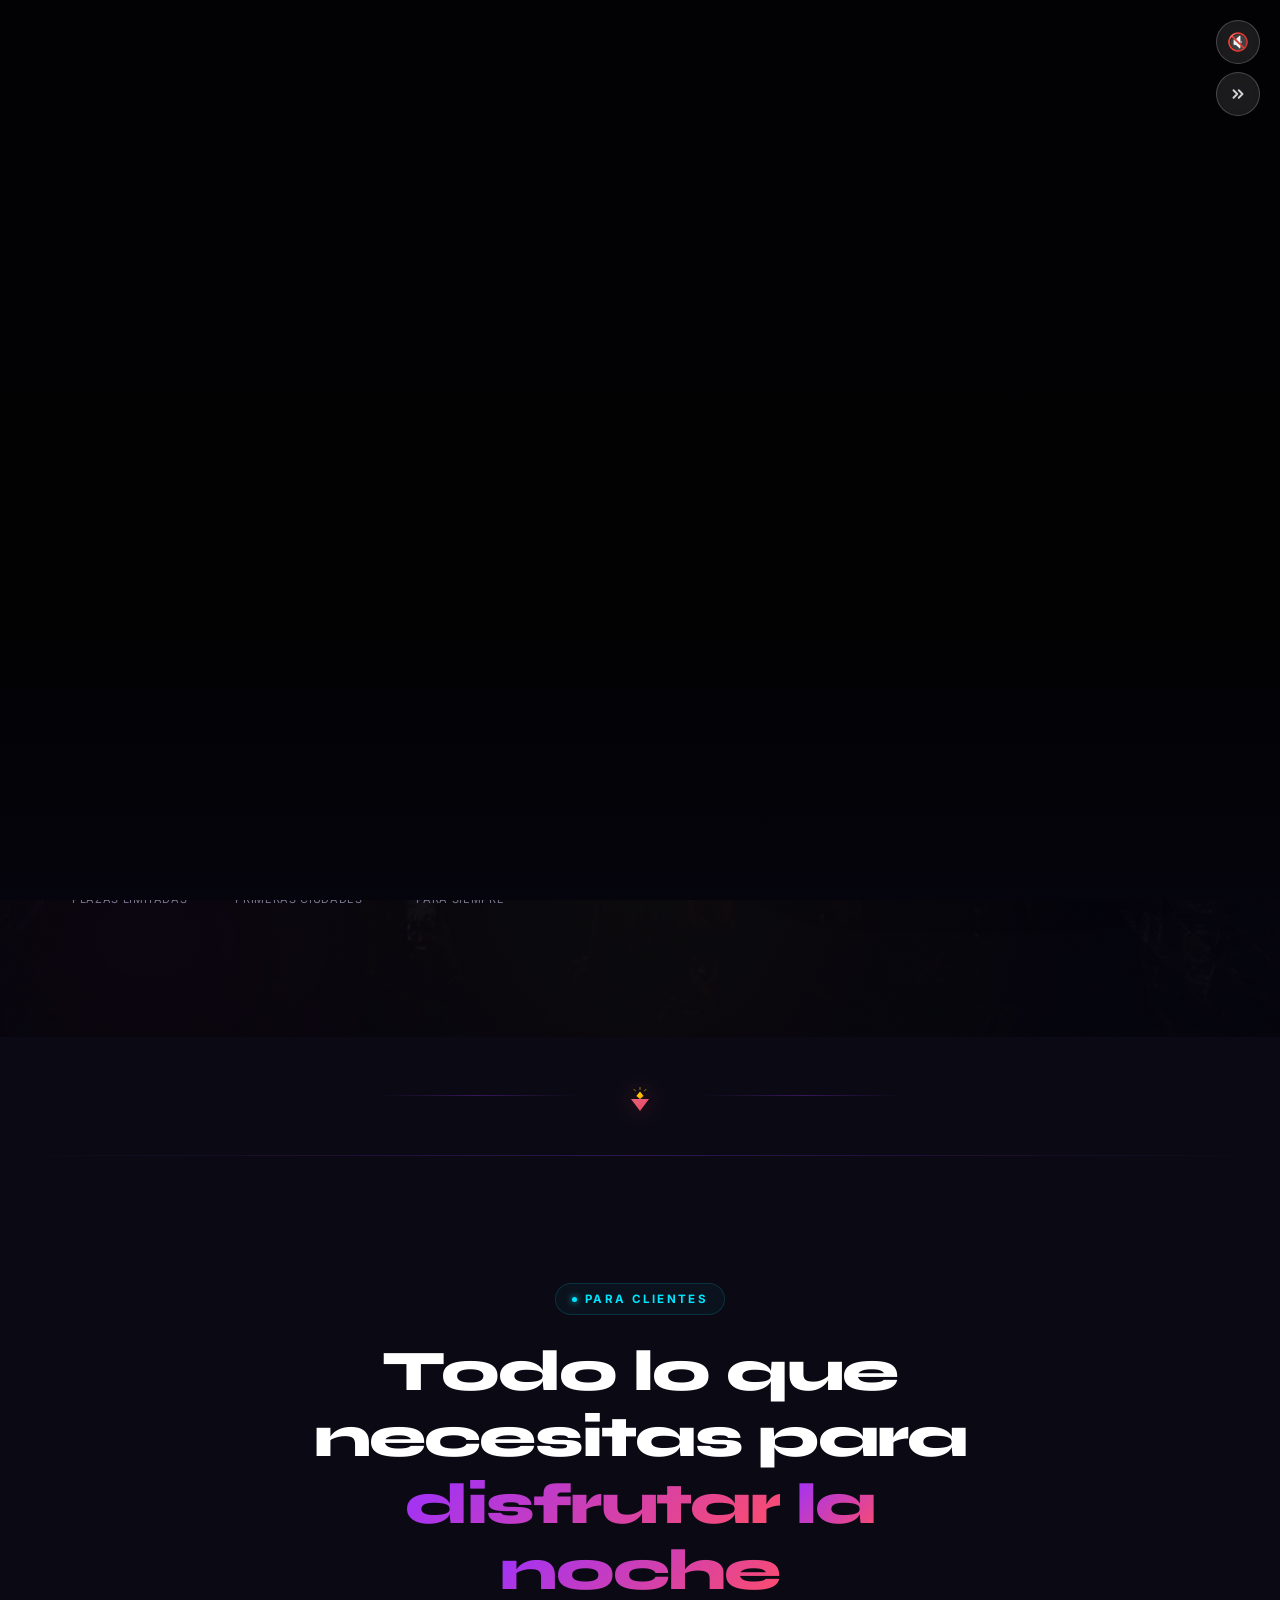
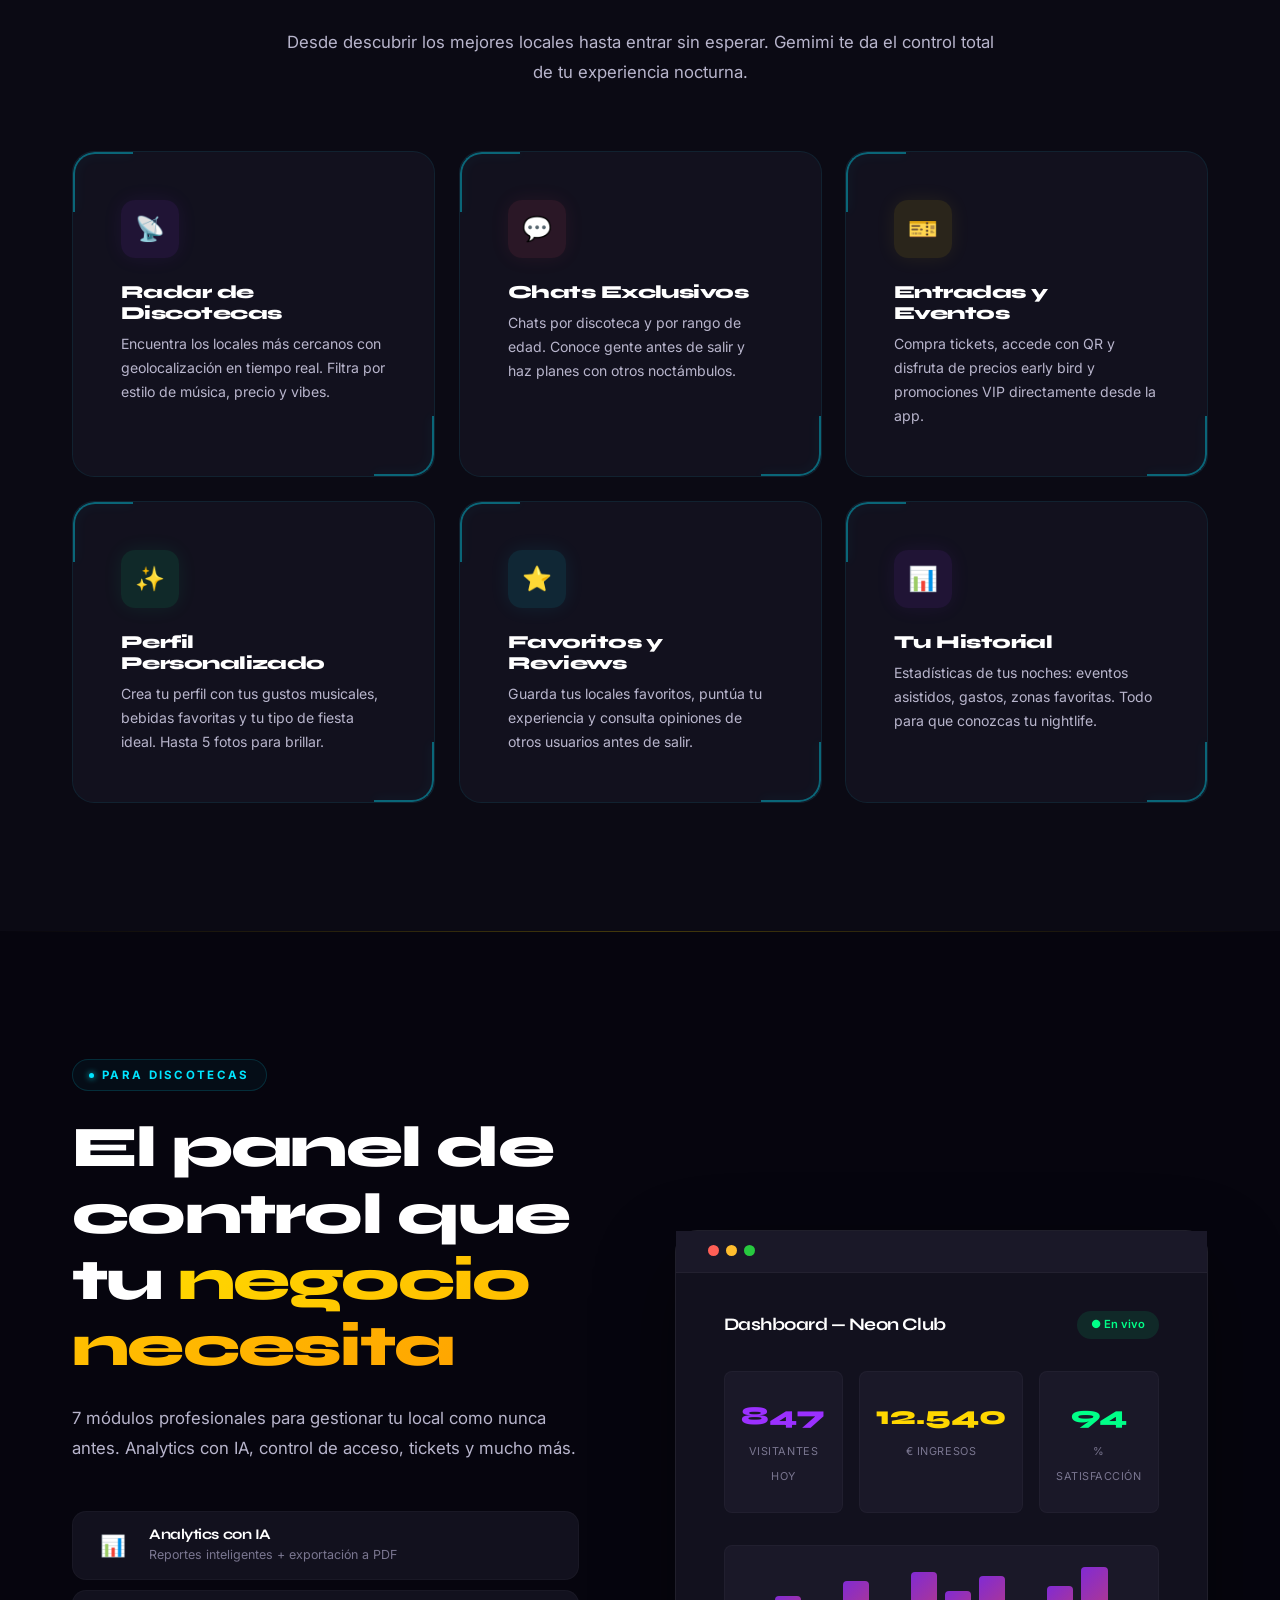
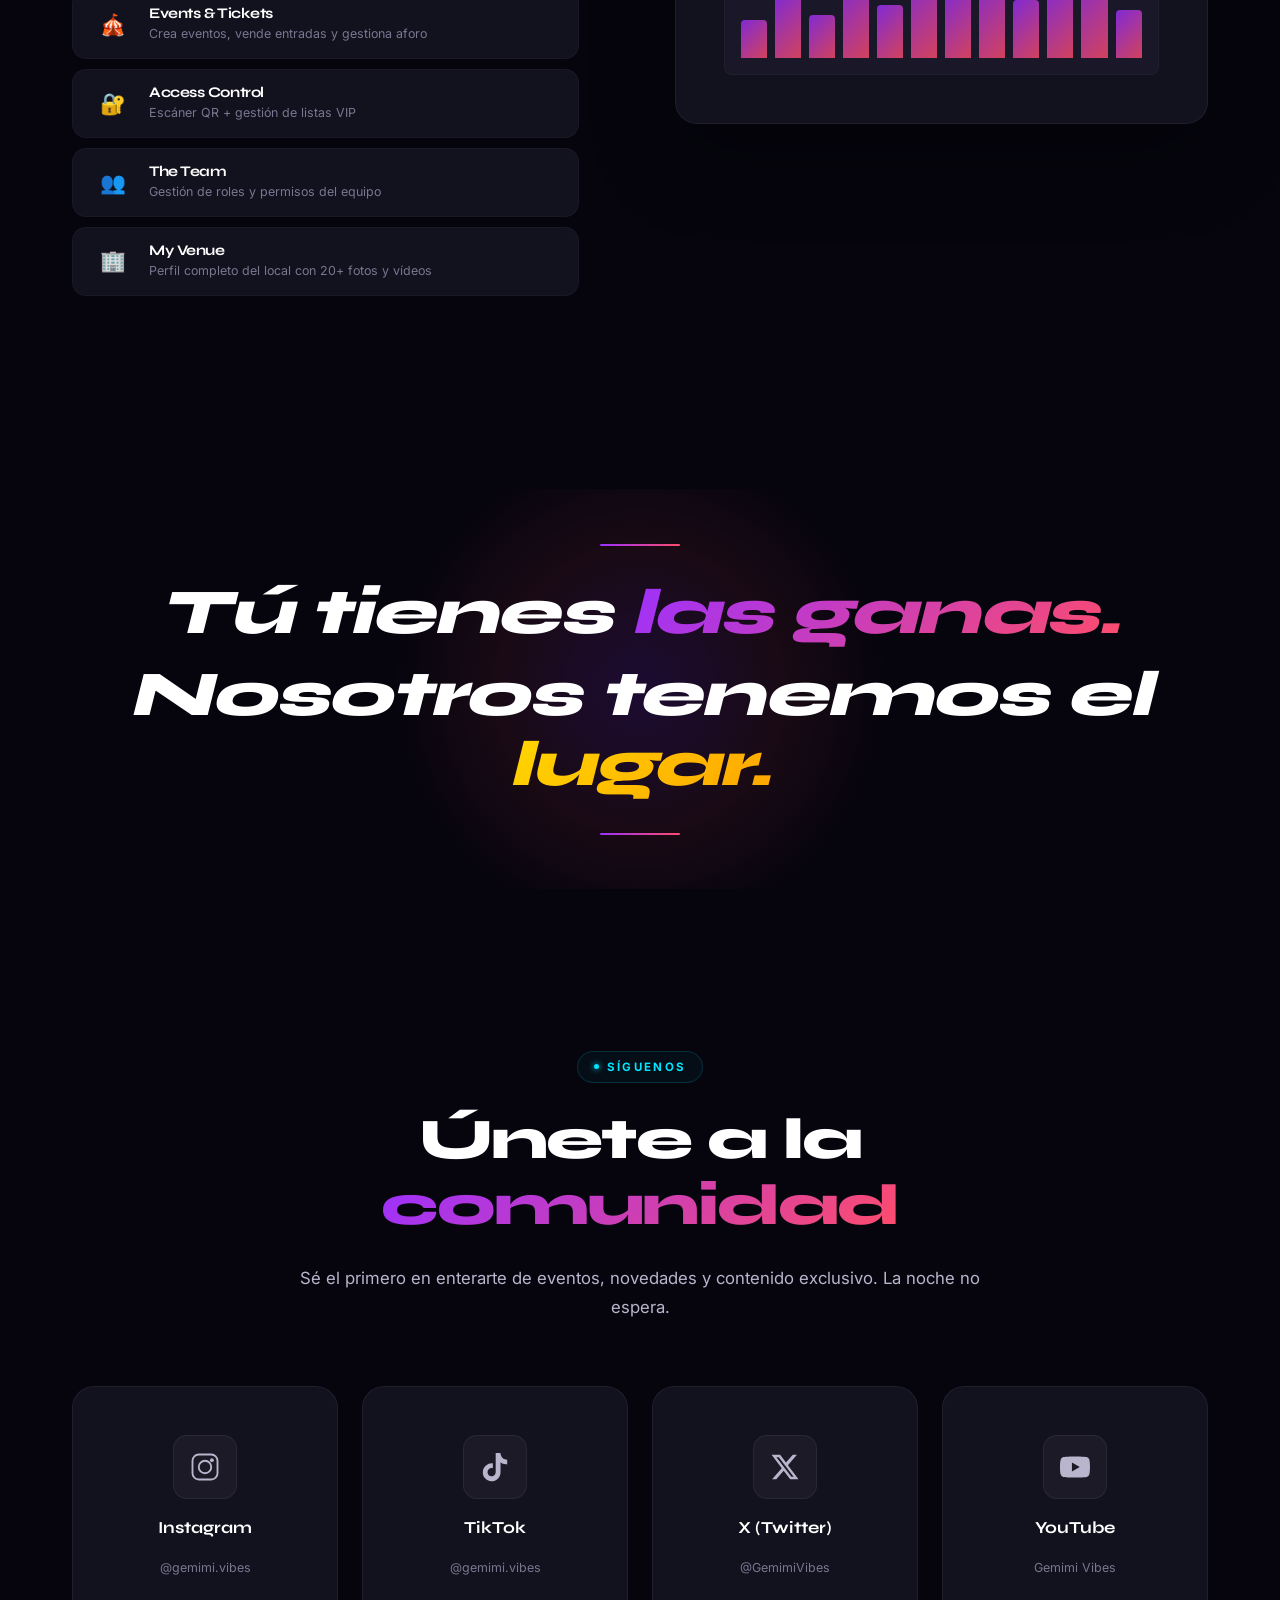
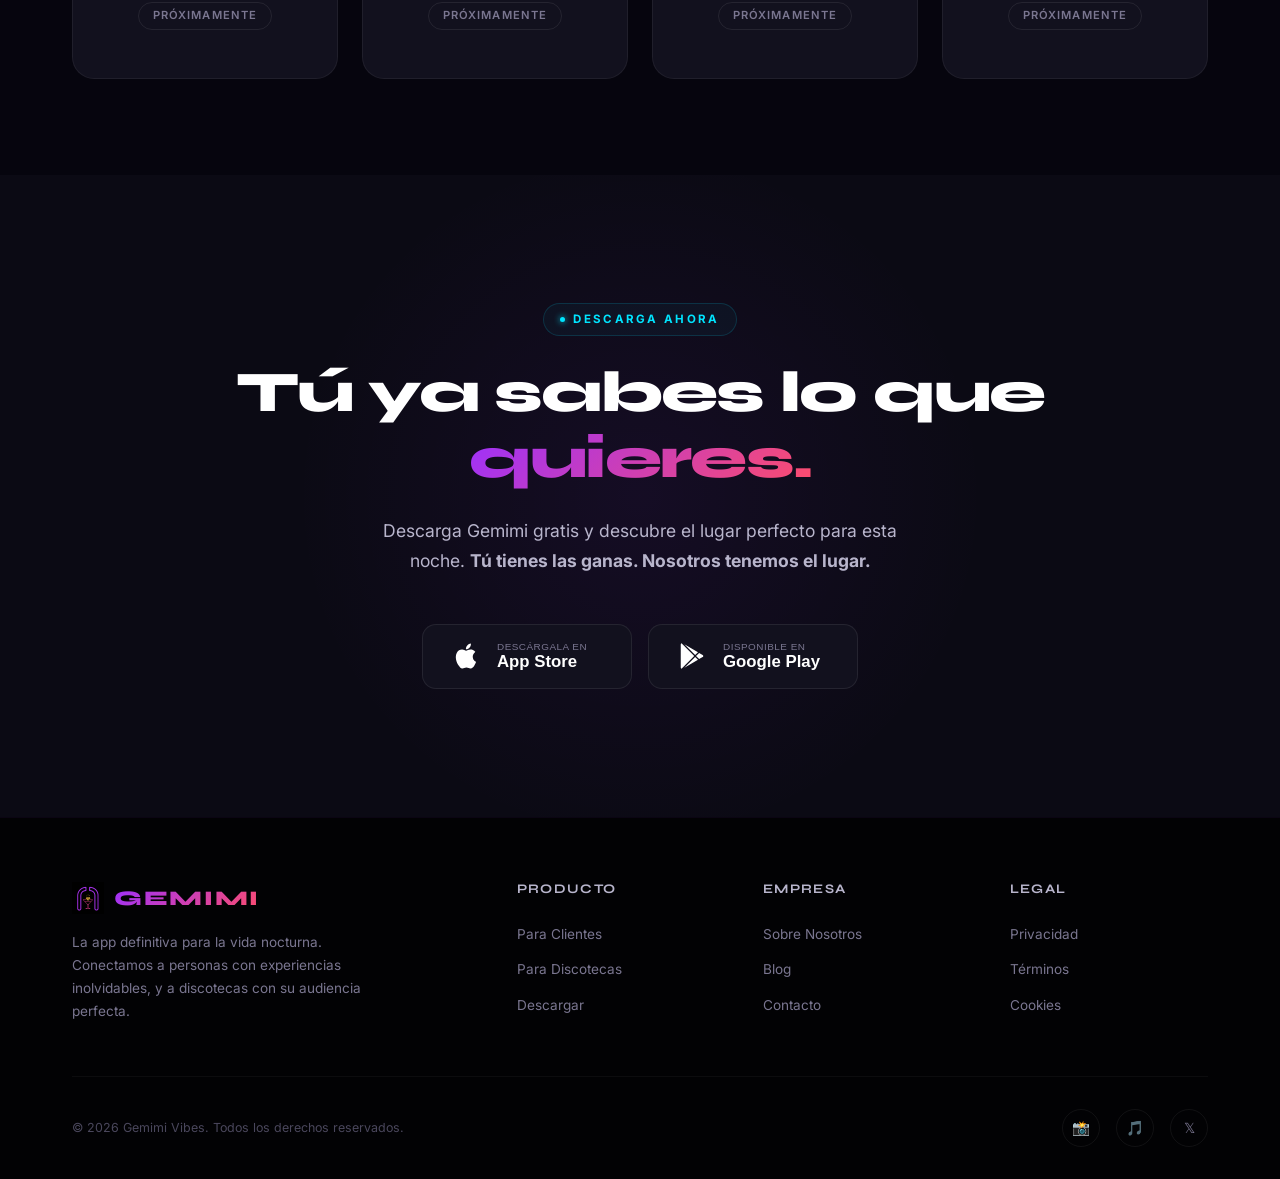
==== commit 54a5cfb2: "fix: cache-bust mockup image for Cloudflare" ====
--- a/index.html
+++ b/index.html
@@ -141,7 +141,7 @@
 
         <div class="hero-visual reveal-right">
           <div class="phone-mockup">
-            <img src="gemimi_app_mockup.png" alt="Gemimi App" id="hero-phone">
+            <img src="gemimi_app_mockup.png?v=2" alt="Gemimi App" id="hero-phone">
             <div class="phone-glow"></div>
           </div>
           <div class="hero-float-card">
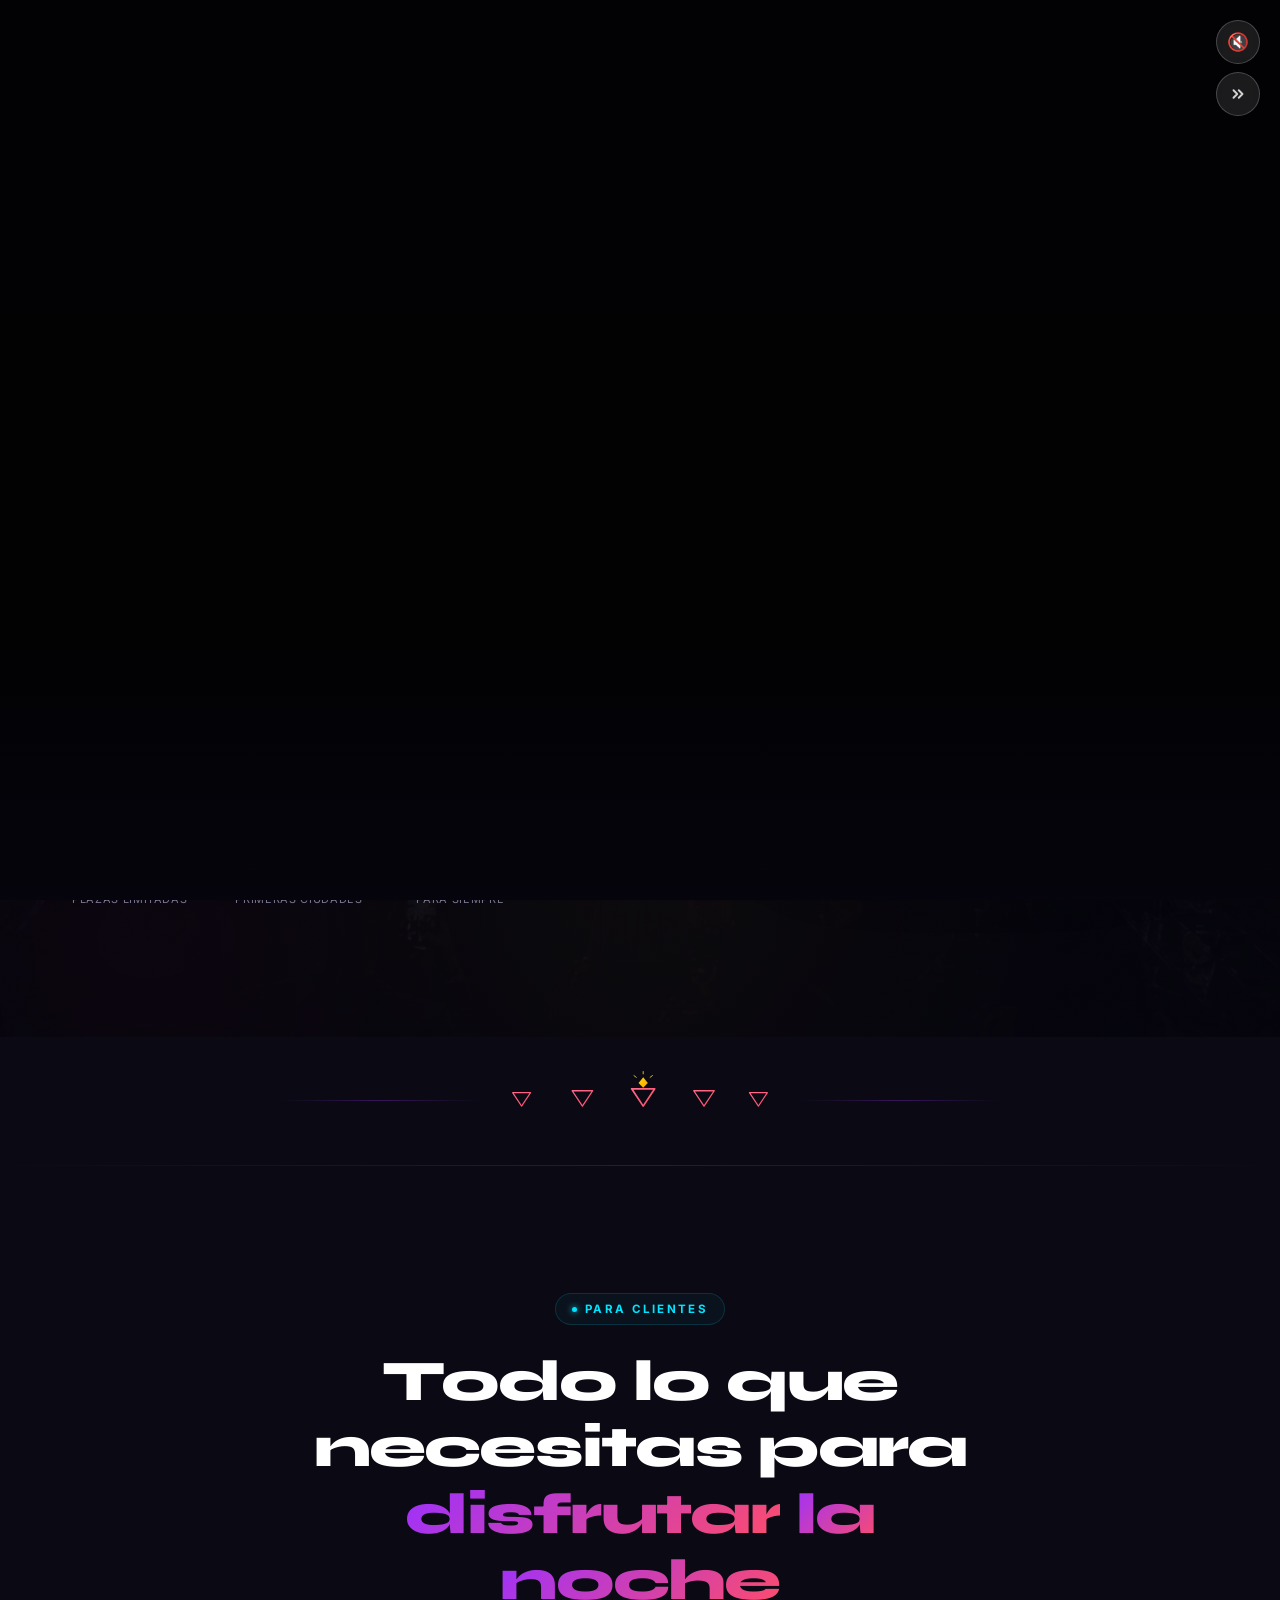
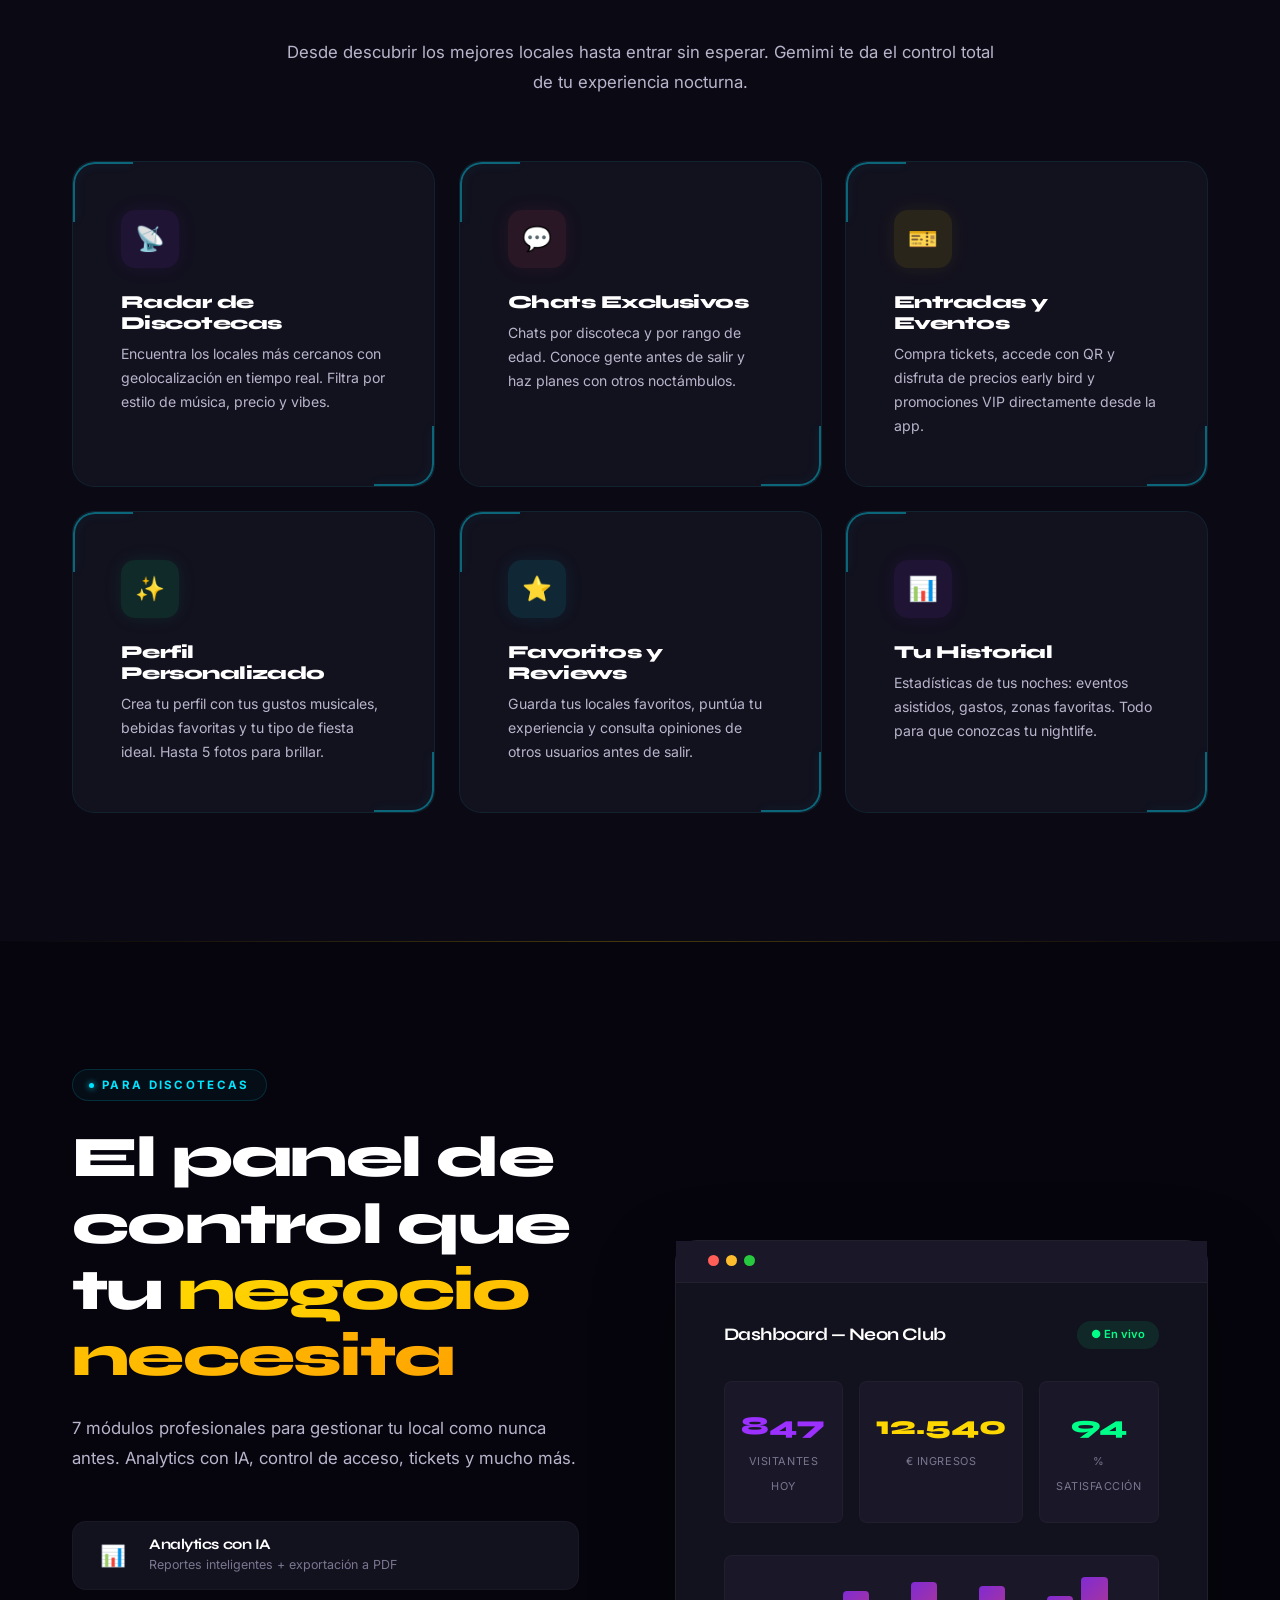
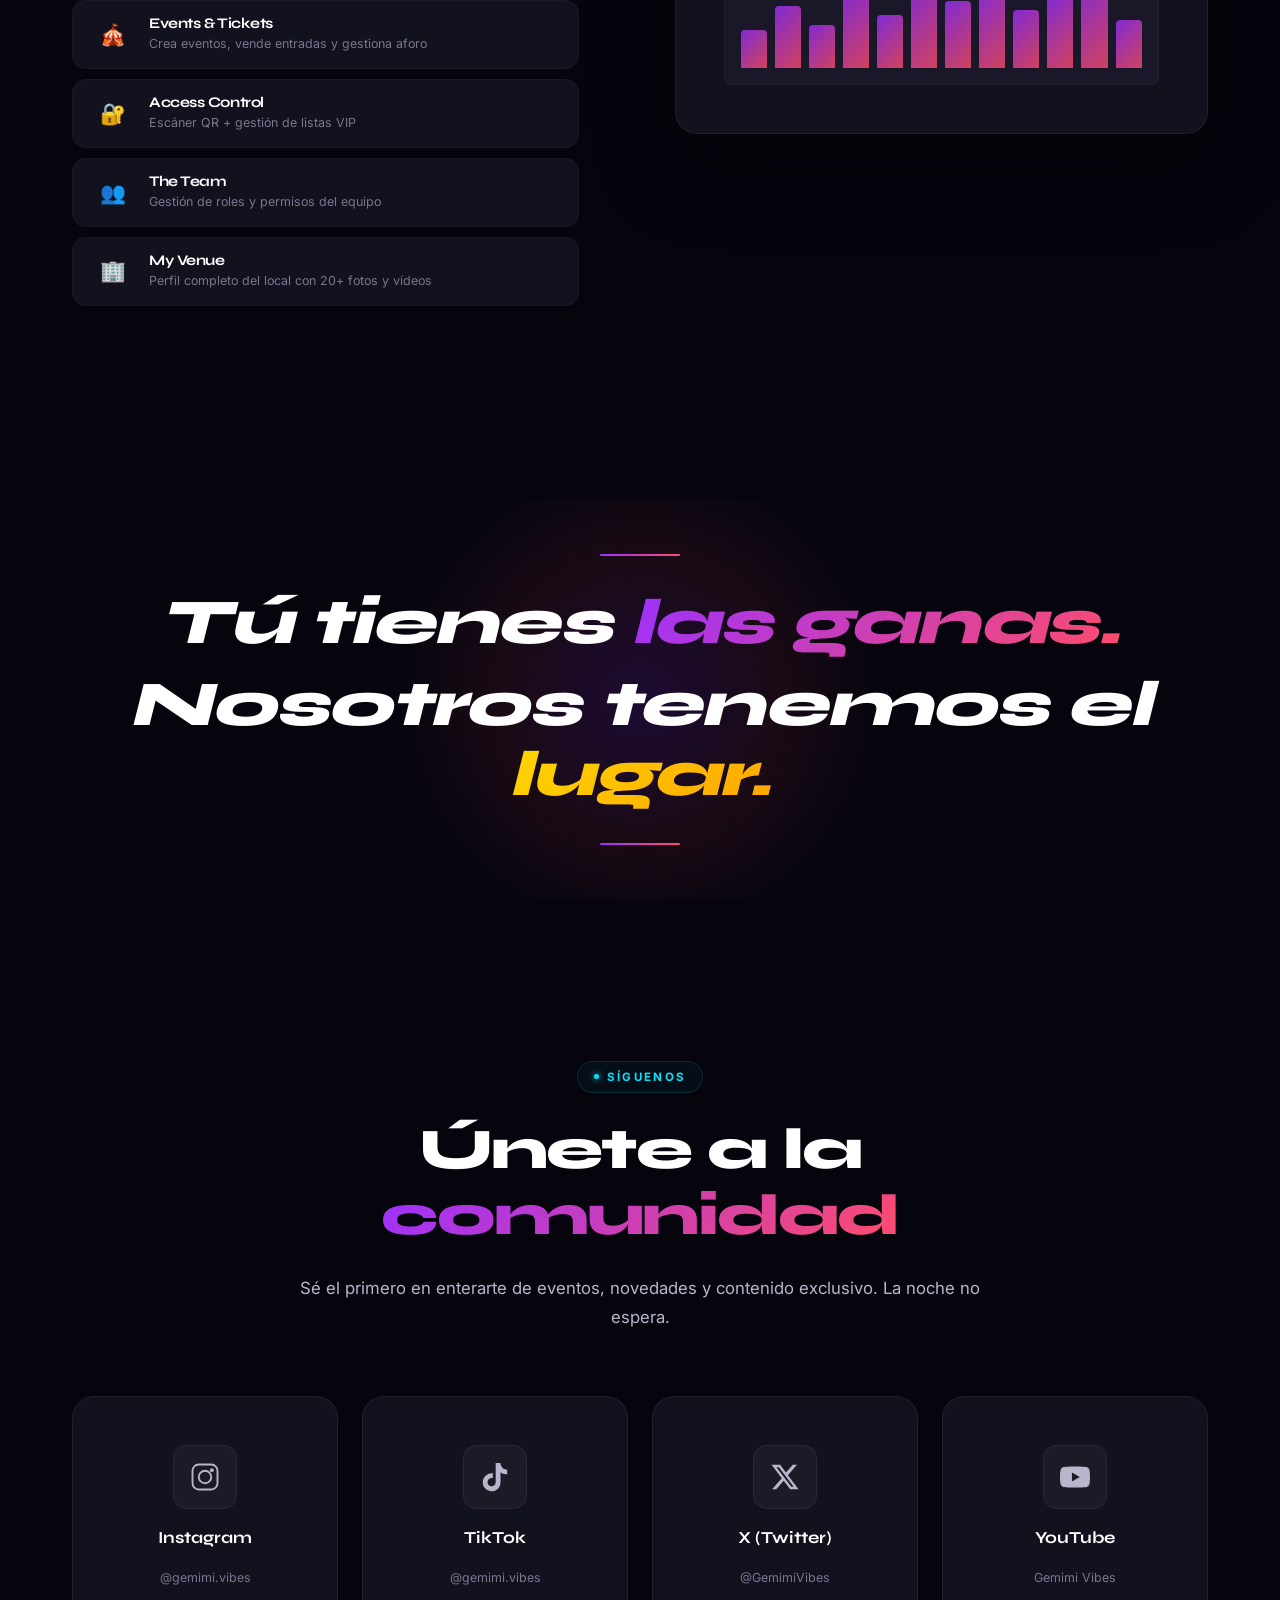
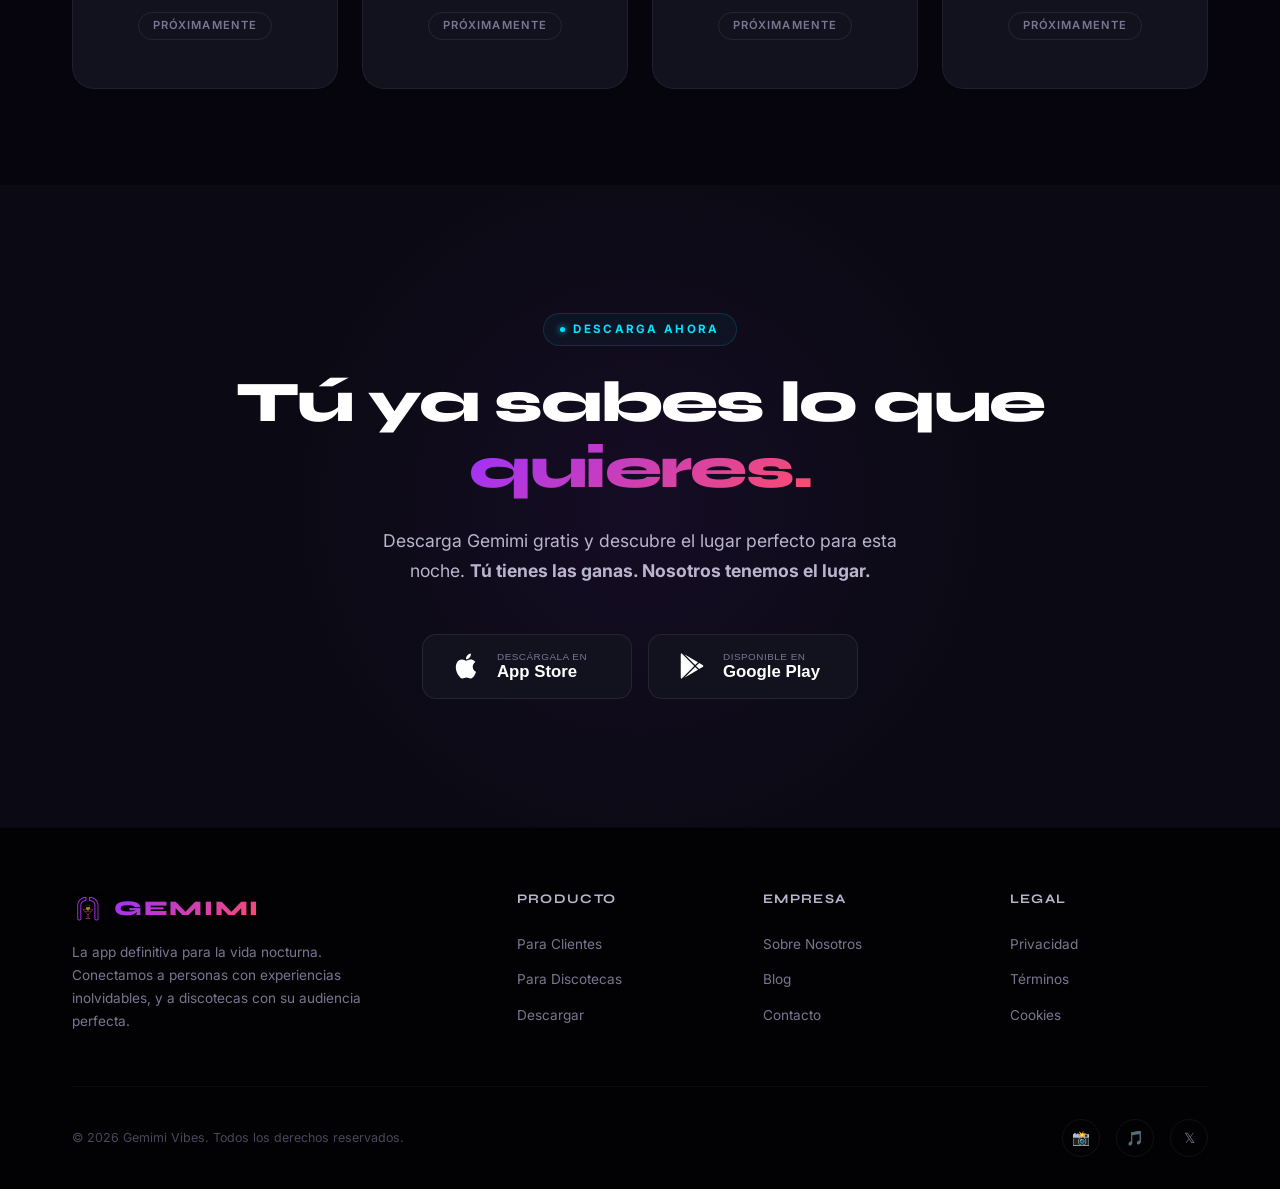
==== commit ef7857c2: "feat: replace single martini with 5 neon glasses divider" ====
--- a/index.html
+++ b/index.html
@@ -163,27 +163,65 @@
     </div>
   </section>
 
-  <!-- ============ MARTINI DIVIDER ============ -->
+  <!-- ============ MARTINI DIVIDER — 5 glasses ============ -->
   <div class="martini-divider">
-    <svg viewBox="0 0 200 180" width="60" height="54" class="martini-icon">
+    <svg viewBox="0 0 500 100" width="320" height="64" class="martini-row-icon">
       <defs>
-        <linearGradient id="martiniGlassGrad" x1="0%" y1="0%" x2="100%" y2="100%">
+        <linearGradient id="glassGrad" x1="0%" y1="0%" x2="100%" y2="100%">
           <stop offset="0%" style="stop-color:#FF6B8A" />
           <stop offset="100%" style="stop-color:#FF4D6A" />
         </linearGradient>
-        <linearGradient id="martiniDiamondGrad" x1="0%" y1="0%" x2="100%" y2="100%">
+        <linearGradient id="diamondGrad" x1="0%" y1="0%" x2="100%" y2="100%">
           <stop offset="0%" style="stop-color:#FFD700" />
           <stop offset="100%" style="stop-color:#FFA500" />
         </linearGradient>
       </defs>
-      <polygon points="70,100 130,100 100,140" fill="url(#martiniGlassGrad)" opacity="0.9" />
-      <line x1="100" y1="140" x2="100" y2="165" stroke="url(#martiniGlassGrad)" stroke-width="4" />
-      <line x1="82" y1="165" x2="118" y2="165" stroke="url(#martiniGlassGrad)" stroke-width="4"
-        stroke-linecap="round" />
-      <polygon points="100,75 112,90 100,100 88,90" fill="url(#martiniDiamondGrad)" />
-      <line x1="100" y1="68" x2="100" y2="62" stroke="#FFD700" stroke-width="2" stroke-linecap="round" />
-      <line x1="115" y1="73" x2="120" y2="68" stroke="#FFD700" stroke-width="2" stroke-linecap="round" />
-      <line x1="85" y1="73" x2="80" y2="68" stroke="#FFD700" stroke-width="2" stroke-linecap="round" />
+
+      <!-- Glass 1 (small) -->
+      <g transform="translate(30, 16) scale(0.7)">
+        <polygon points="30,30 70,30 50,60" fill="none" stroke="url(#glassGrad)" stroke-width="2.5"
+          stroke-linejoin="round" />
+        <line x1="50" y1="60" x2="50" y2="78" stroke="url(#glassGrad)" stroke-width="2.5" />
+        <line x1="38" y1="78" x2="62" y2="78" stroke="url(#glassGrad)" stroke-width="2.5" stroke-linecap="round" />
+      </g>
+
+      <!-- Glass 2 (medium) -->
+      <g transform="translate(120, 10) scale(0.8)">
+        <polygon points="30,30 70,30 50,60" fill="none" stroke="url(#glassGrad)" stroke-width="2.5"
+          stroke-linejoin="round" />
+        <line x1="50" y1="60" x2="50" y2="78" stroke="url(#glassGrad)" stroke-width="2.5" />
+        <line x1="38" y1="78" x2="62" y2="78" stroke="url(#glassGrad)" stroke-width="2.5" stroke-linecap="round" />
+      </g>
+
+      <!-- Glass 3 (center — large, with diamond) -->
+      <g transform="translate(210, 4) scale(0.9)">
+        <polygon points="30,30 70,30 50,60" fill="none" stroke="url(#glassGrad)" stroke-width="3"
+          stroke-linejoin="round" />
+        <line x1="50" y1="60" x2="50" y2="80" stroke="url(#glassGrad)" stroke-width="3" />
+        <line x1="36" y1="80" x2="64" y2="80" stroke="url(#glassGrad)" stroke-width="3" stroke-linecap="round" />
+        <!-- Diamond -->
+        <polygon points="50,10 58,20 50,28 42,20" fill="url(#diamondGrad)" />
+        <!-- Sparkles -->
+        <line x1="50" y1="4" x2="50" y2="0" stroke="#FFD700" stroke-width="1.5" stroke-linecap="round" />
+        <line x1="62" y1="10" x2="66" y2="7" stroke="#FFD700" stroke-width="1.5" stroke-linecap="round" />
+        <line x1="38" y1="10" x2="34" y2="7" stroke="#FFD700" stroke-width="1.5" stroke-linecap="round" />
+      </g>
+
+      <!-- Glass 4 (medium) -->
+      <g transform="translate(310, 10) scale(0.8)">
+        <polygon points="30,30 70,30 50,60" fill="none" stroke="url(#glassGrad)" stroke-width="2.5"
+          stroke-linejoin="round" />
+        <line x1="50" y1="60" x2="50" y2="78" stroke="url(#glassGrad)" stroke-width="2.5" />
+        <line x1="38" y1="78" x2="62" y2="78" stroke="url(#glassGrad)" stroke-width="2.5" stroke-linecap="round" />
+      </g>
+
+      <!-- Glass 5 (small) -->
+      <g transform="translate(400, 16) scale(0.7)">
+        <polygon points="30,30 70,30 50,60" fill="none" stroke="url(#glassGrad)" stroke-width="2.5"
+          stroke-linejoin="round" />
+        <line x1="50" y1="60" x2="50" y2="78" stroke="url(#glassGrad)" stroke-width="2.5" />
+        <line x1="38" y1="78" x2="62" y2="78" stroke="url(#glassGrad)" stroke-width="2.5" stroke-linecap="round" />
+      </g>
     </svg>
   </div>
 
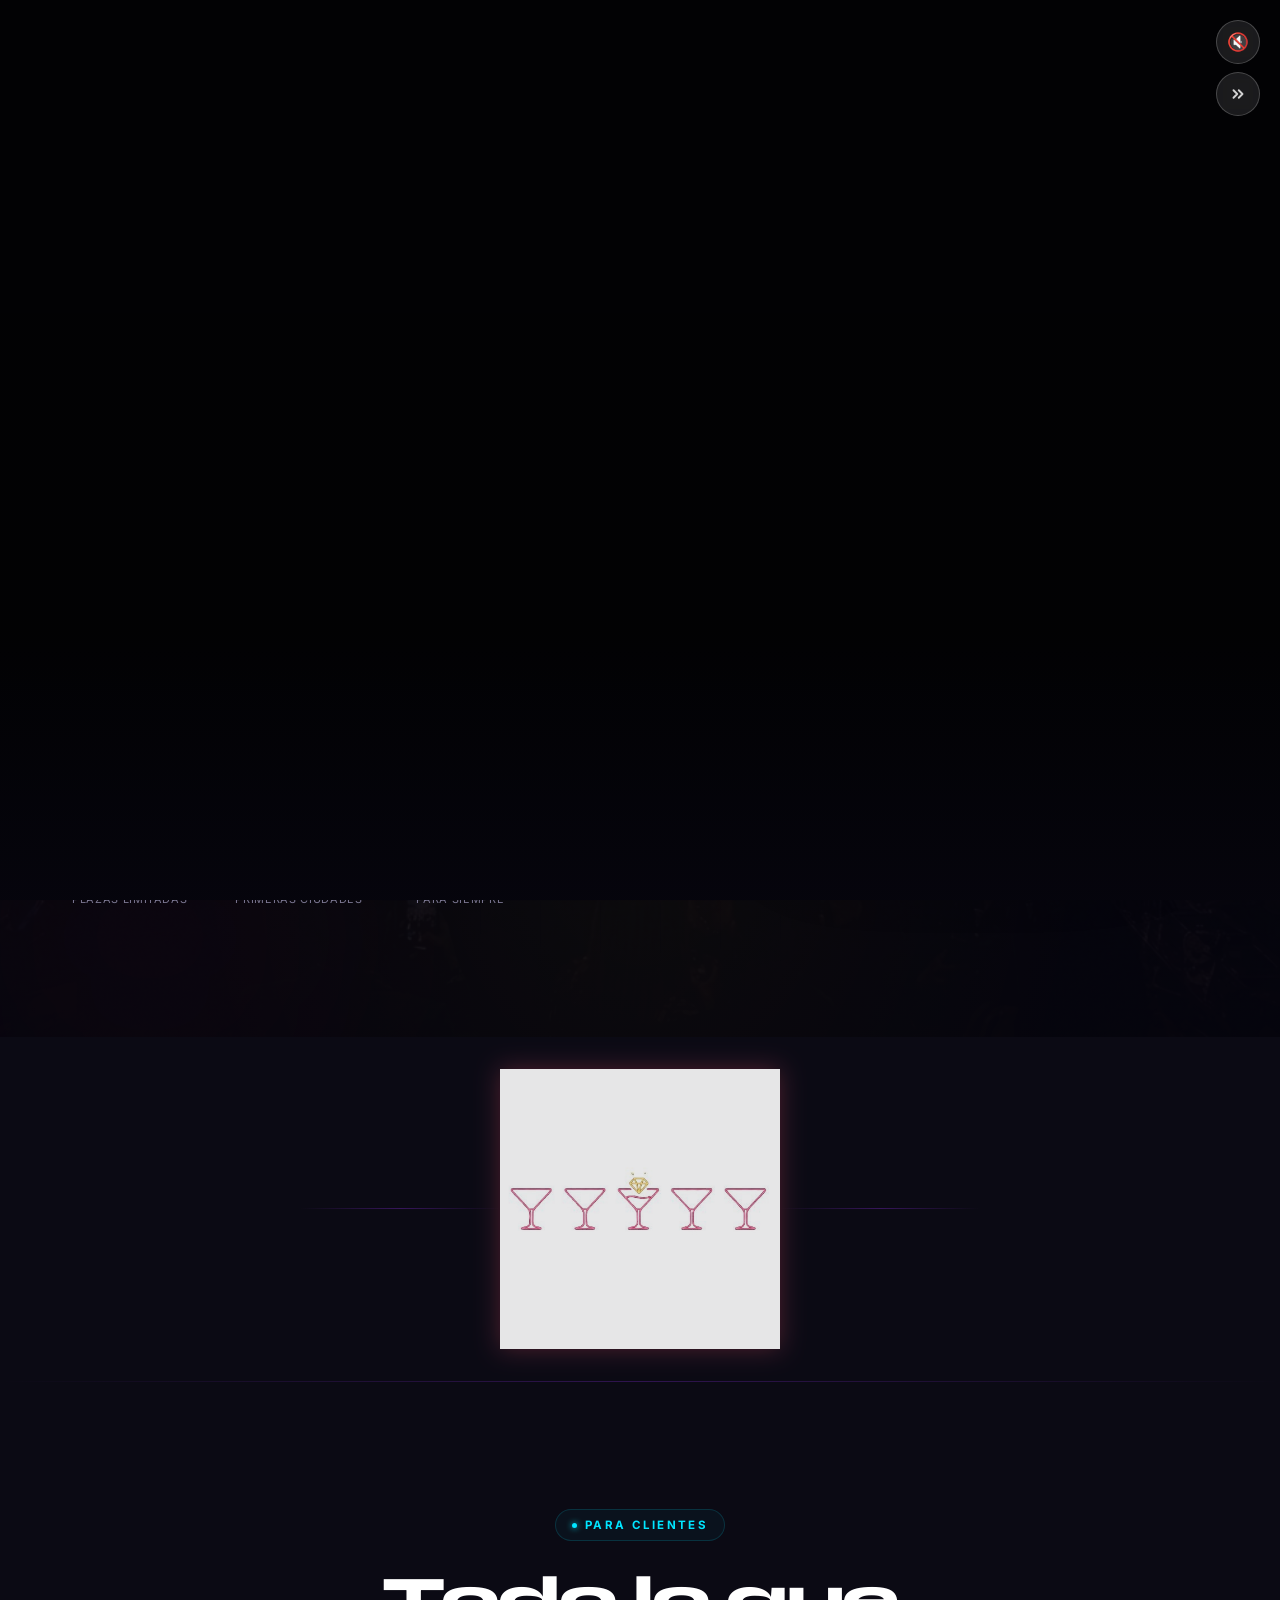
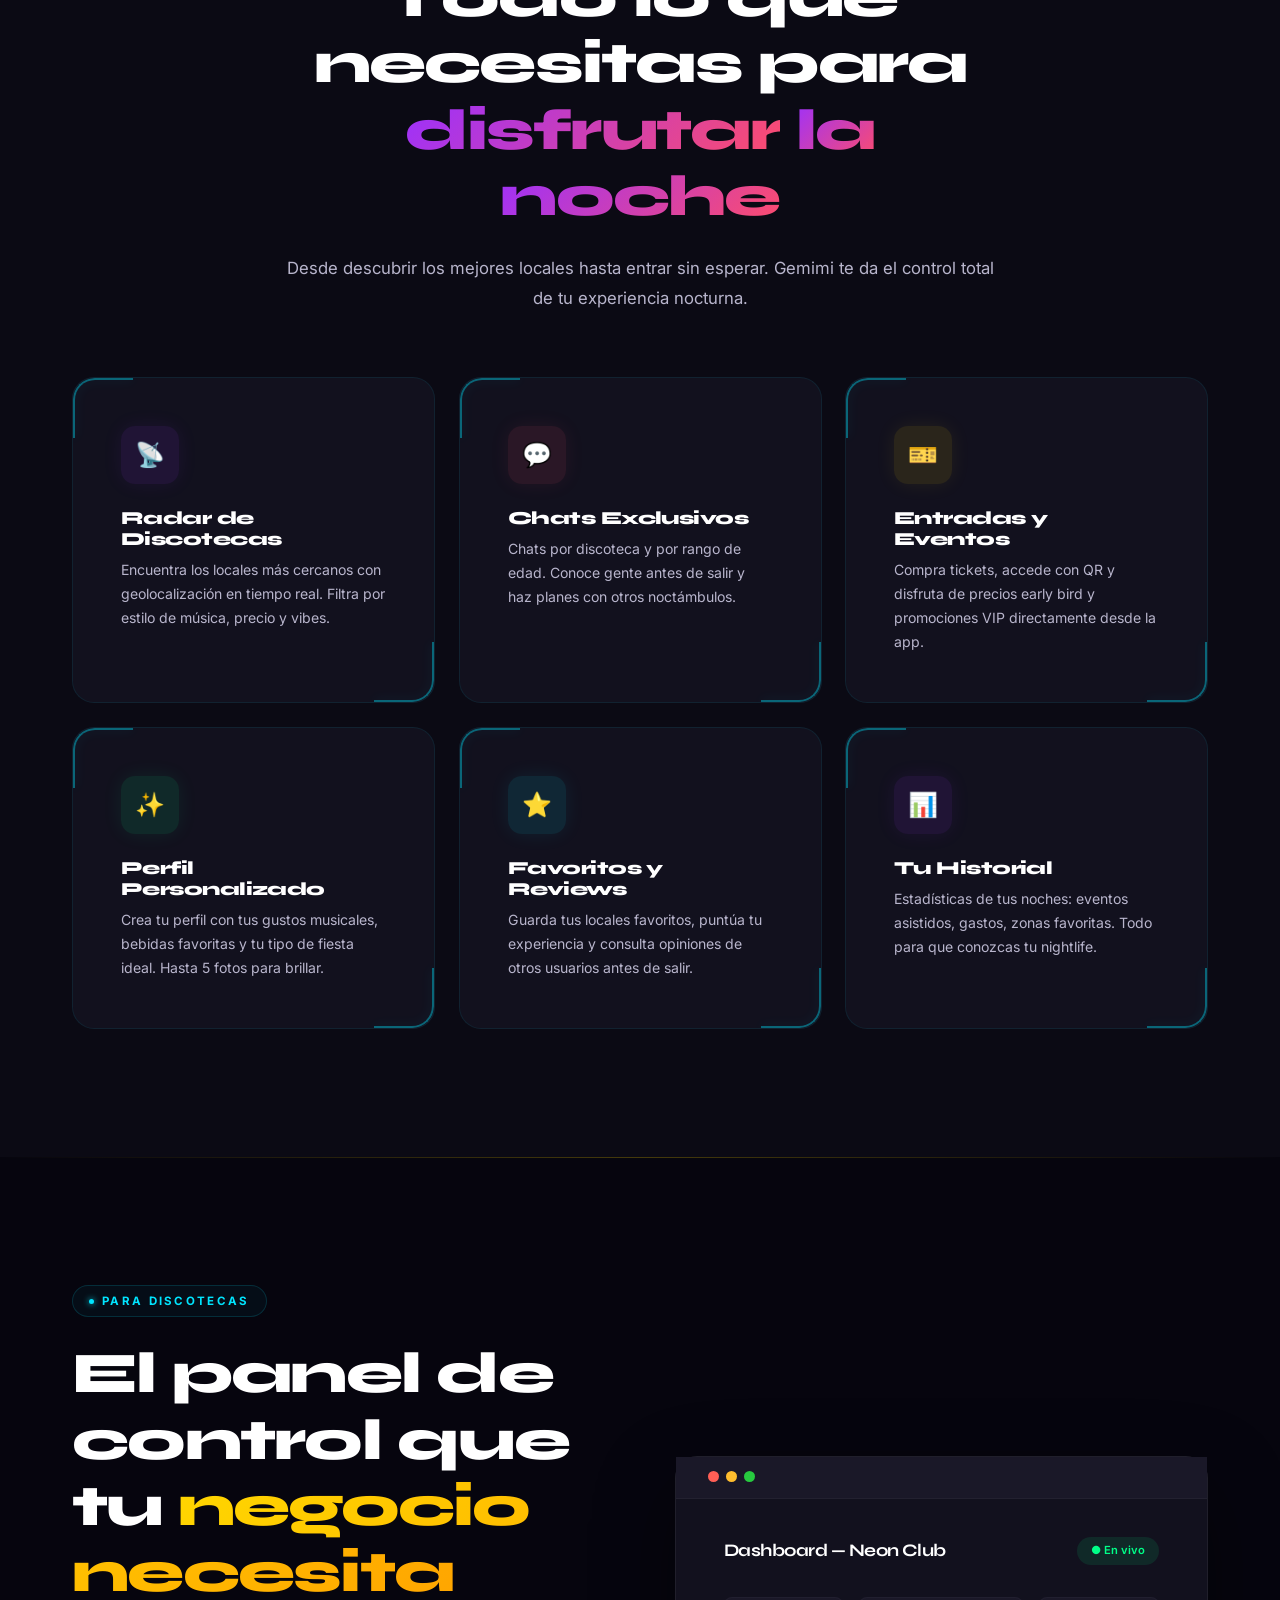
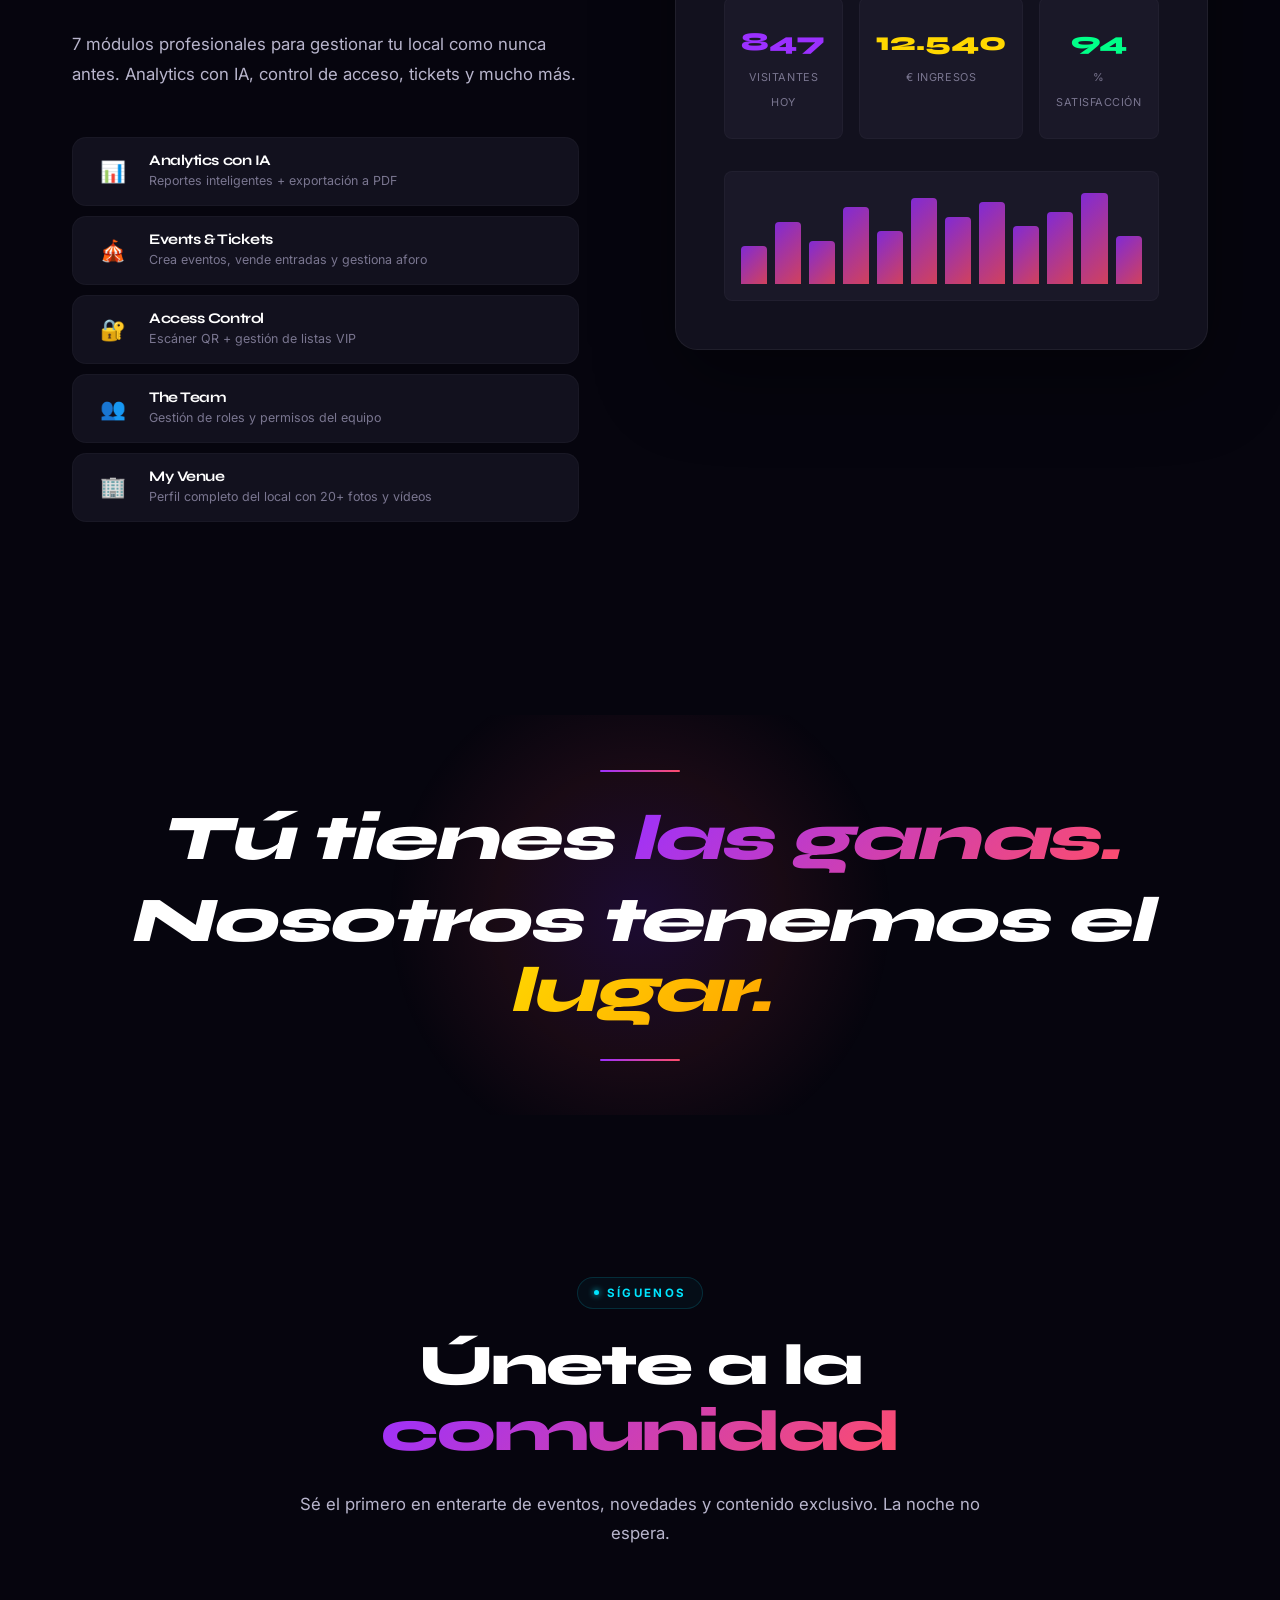
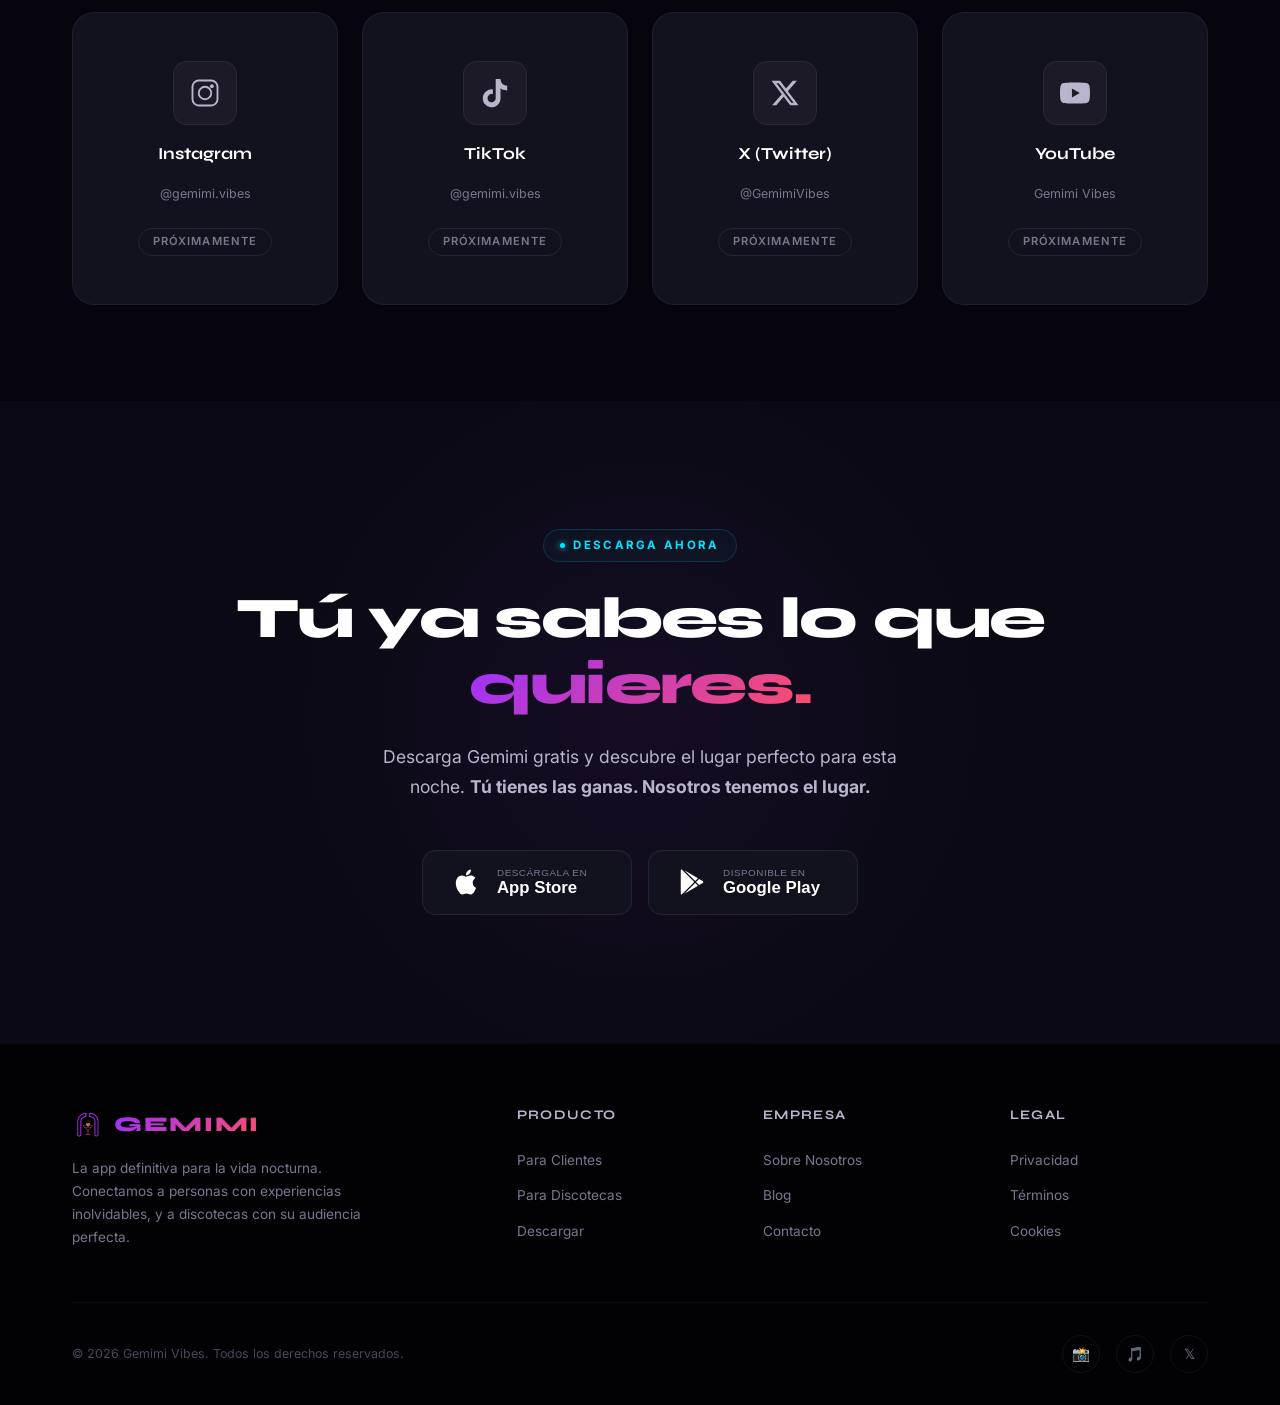
==== commit 40b8e506: "feat: replace SVG martini with user-provided glasses image" ====
--- a/index.html
+++ b/index.html
@@ -163,68 +163,10 @@
     </div>
   </section>
 
-  <!-- ============ MARTINI DIVIDER — 5 glasses ============ -->
+  <!-- ============ MARTINI DIVIDER ============ -->
   <div class="martini-divider">
-    <svg viewBox="0 0 500 100" width="320" height="64" class="martini-row-icon">
-      <defs>
-        <linearGradient id="glassGrad" x1="0%" y1="0%" x2="100%" y2="100%">
-          <stop offset="0%" style="stop-color:#FF6B8A" />
-          <stop offset="100%" style="stop-color:#FF4D6A" />
-        </linearGradient>
-        <linearGradient id="diamondGrad" x1="0%" y1="0%" x2="100%" y2="100%">
-          <stop offset="0%" style="stop-color:#FFD700" />
-          <stop offset="100%" style="stop-color:#FFA500" />
-        </linearGradient>
-      </defs>
-
-      <!-- Glass 1 (small) -->
-      <g transform="translate(30, 16) scale(0.7)">
-        <polygon points="30,30 70,30 50,60" fill="none" stroke="url(#glassGrad)" stroke-width="2.5"
-          stroke-linejoin="round" />
-        <line x1="50" y1="60" x2="50" y2="78" stroke="url(#glassGrad)" stroke-width="2.5" />
-        <line x1="38" y1="78" x2="62" y2="78" stroke="url(#glassGrad)" stroke-width="2.5" stroke-linecap="round" />
-      </g>
-
-      <!-- Glass 2 (medium) -->
-      <g transform="translate(120, 10) scale(0.8)">
-        <polygon points="30,30 70,30 50,60" fill="none" stroke="url(#glassGrad)" stroke-width="2.5"
-          stroke-linejoin="round" />
-        <line x1="50" y1="60" x2="50" y2="78" stroke="url(#glassGrad)" stroke-width="2.5" />
-        <line x1="38" y1="78" x2="62" y2="78" stroke="url(#glassGrad)" stroke-width="2.5" stroke-linecap="round" />
-      </g>
-
-      <!-- Glass 3 (center — large, with diamond) -->
-      <g transform="translate(210, 4) scale(0.9)">
-        <polygon points="30,30 70,30 50,60" fill="none" stroke="url(#glassGrad)" stroke-width="3"
-          stroke-linejoin="round" />
-        <line x1="50" y1="60" x2="50" y2="80" stroke="url(#glassGrad)" stroke-width="3" />
-        <line x1="36" y1="80" x2="64" y2="80" stroke="url(#glassGrad)" stroke-width="3" stroke-linecap="round" />
-        <!-- Diamond -->
-        <polygon points="50,10 58,20 50,28 42,20" fill="url(#diamondGrad)" />
-        <!-- Sparkles -->
-        <line x1="50" y1="4" x2="50" y2="0" stroke="#FFD700" stroke-width="1.5" stroke-linecap="round" />
-        <line x1="62" y1="10" x2="66" y2="7" stroke="#FFD700" stroke-width="1.5" stroke-linecap="round" />
-        <line x1="38" y1="10" x2="34" y2="7" stroke="#FFD700" stroke-width="1.5" stroke-linecap="round" />
-      </g>
-
-      <!-- Glass 4 (medium) -->
-      <g transform="translate(310, 10) scale(0.8)">
-        <polygon points="30,30 70,30 50,60" fill="none" stroke="url(#glassGrad)" stroke-width="2.5"
-          stroke-linejoin="round" />
-        <line x1="50" y1="60" x2="50" y2="78" stroke="url(#glassGrad)" stroke-width="2.5" />
-        <line x1="38" y1="78" x2="62" y2="78" stroke="url(#glassGrad)" stroke-width="2.5" stroke-linecap="round" />
-      </g>
-
-      <!-- Glass 5 (small) -->
-      <g transform="translate(400, 16) scale(0.7)">
-        <polygon points="30,30 70,30 50,60" fill="none" stroke="url(#glassGrad)" stroke-width="2.5"
-          stroke-linejoin="round" />
-        <line x1="50" y1="60" x2="50" y2="78" stroke="url(#glassGrad)" stroke-width="2.5" />
-        <line x1="38" y1="78" x2="62" y2="78" stroke="url(#glassGrad)" stroke-width="2.5" stroke-linecap="round" />
-      </g>
-    </svg>
+    <img src="martini-divider.png?v=1" alt="Gemimi Glasses" class="martini-divider-img">
   </div>
-
   <!-- ============ FOR CLIENTS ============ -->
   <section id="clients">
     <div class="container">
--- a/styles.css
+++ b/styles.css
@@ -2164,6 +2164,22 @@
   }
 }
 
+/* ============ MARTINI DIVIDER ============ */
+.martini-divider {
+  display: flex;
+  justify-content: center;
+  align-items: center;
+  padding: var(--space-2xl) 0;
+}
+
+.martini-divider-img {
+  width: 280px;
+  height: auto;
+  opacity: 0.9;
+  mix-blend-mode: screen; /* hace transparente el fondo blanco en un fondo oscuro */
+  filter: drop-shadow(0 0 12px rgba(255, 77, 106, 0.3));
+}
+
 @media (max-width: 768px) {
   section {
     padding: var(--space-3xl) 0;
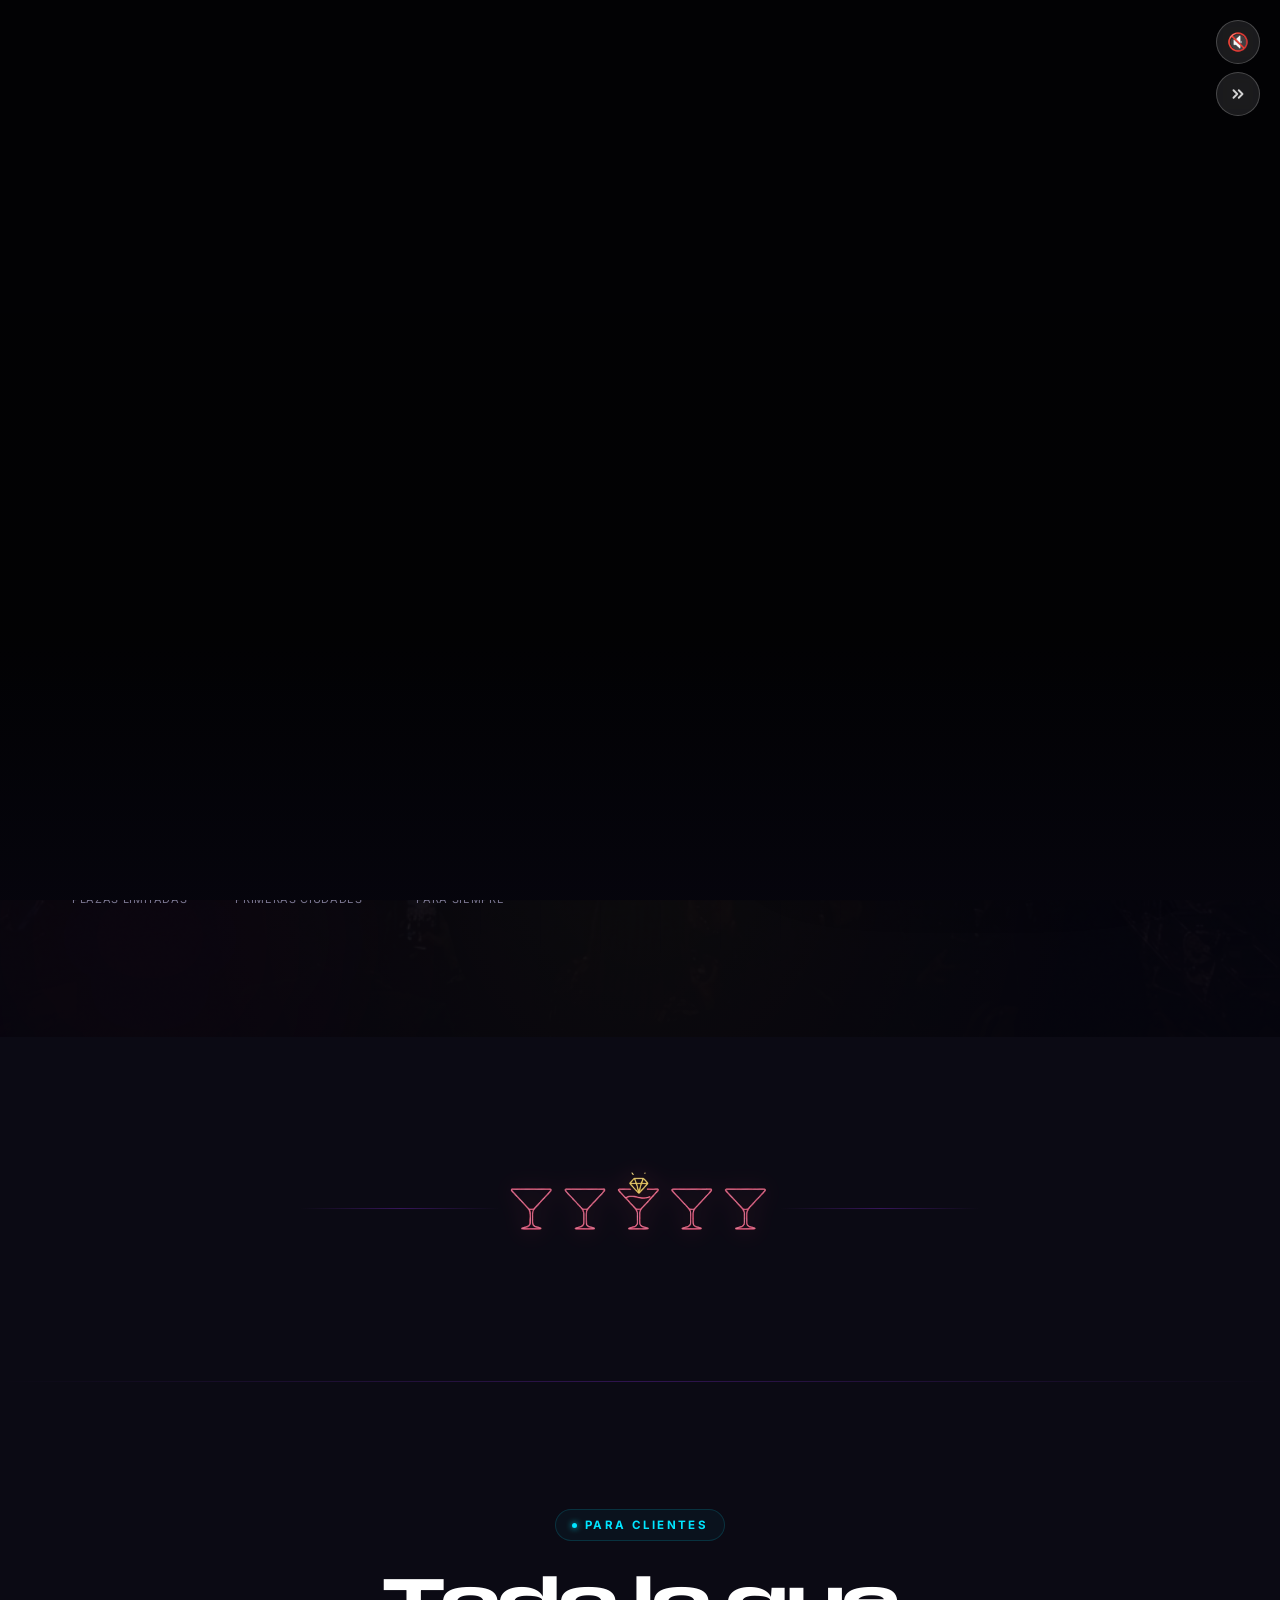
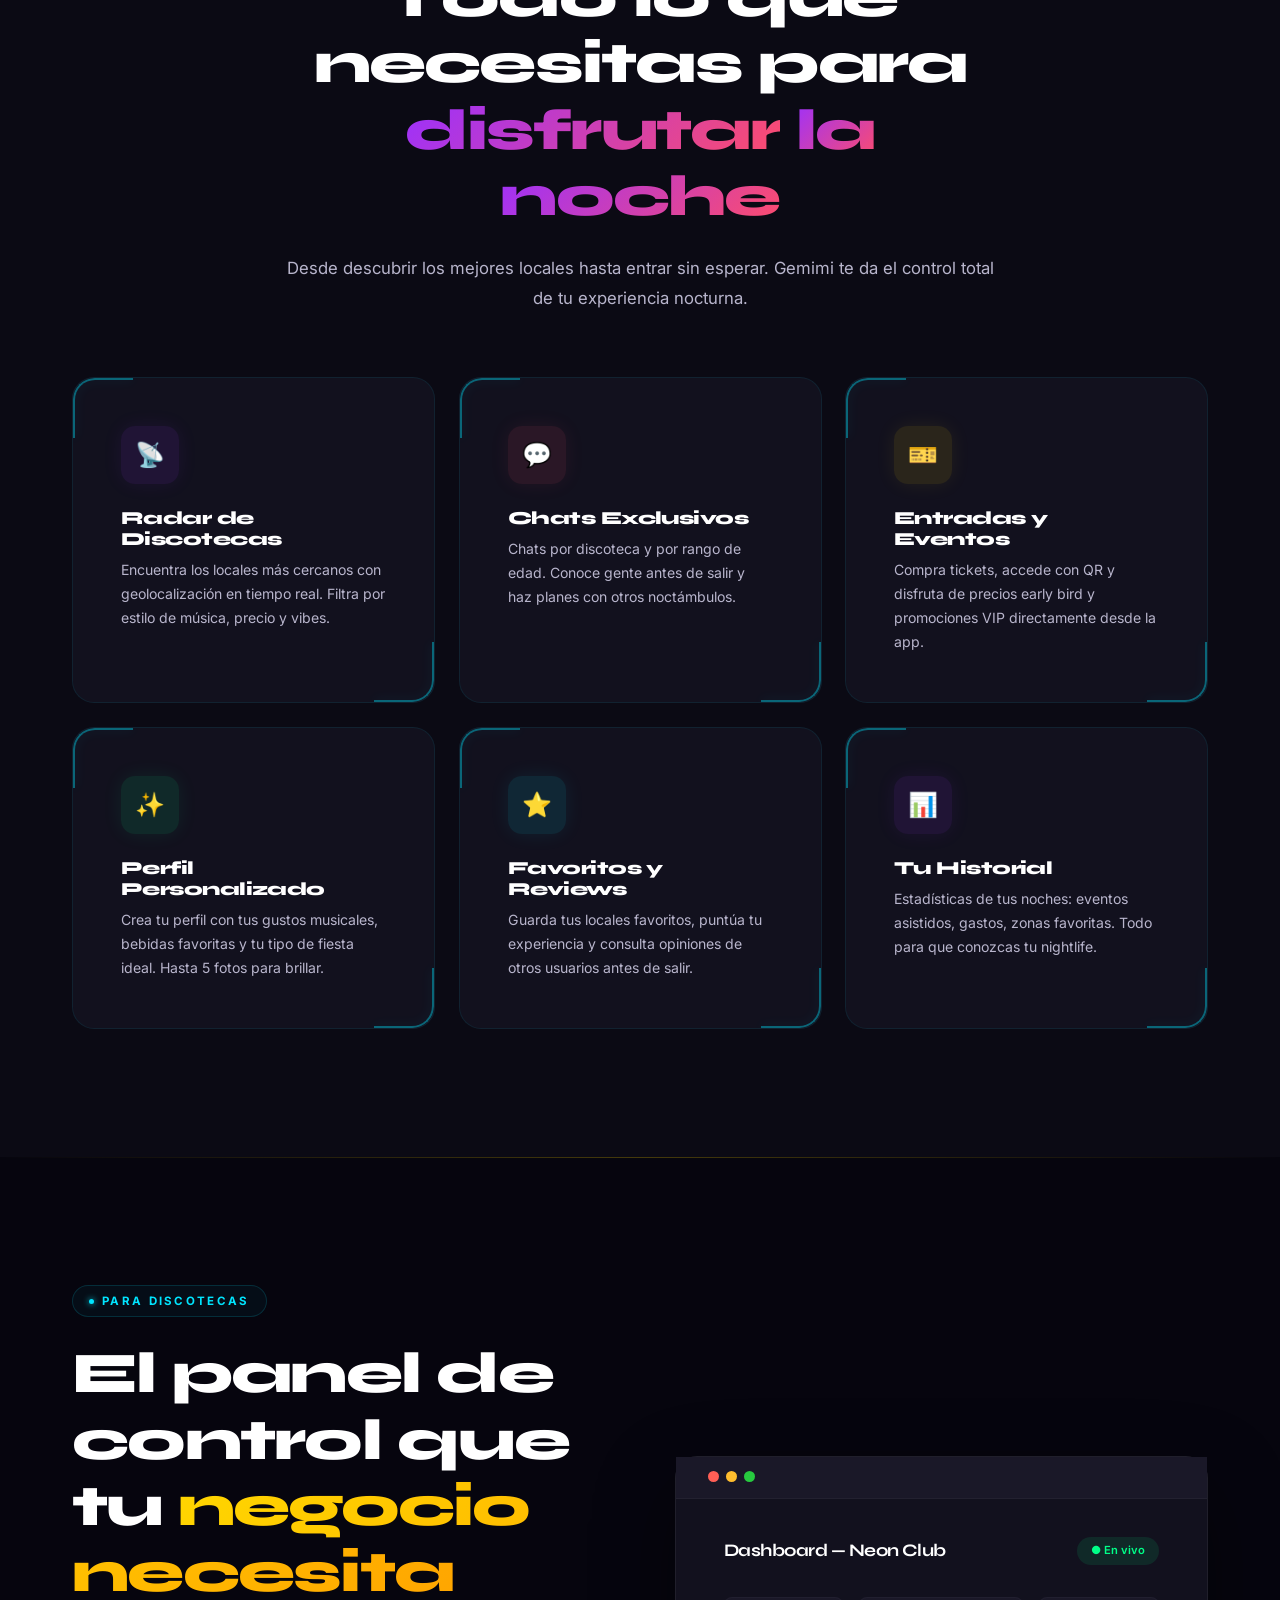
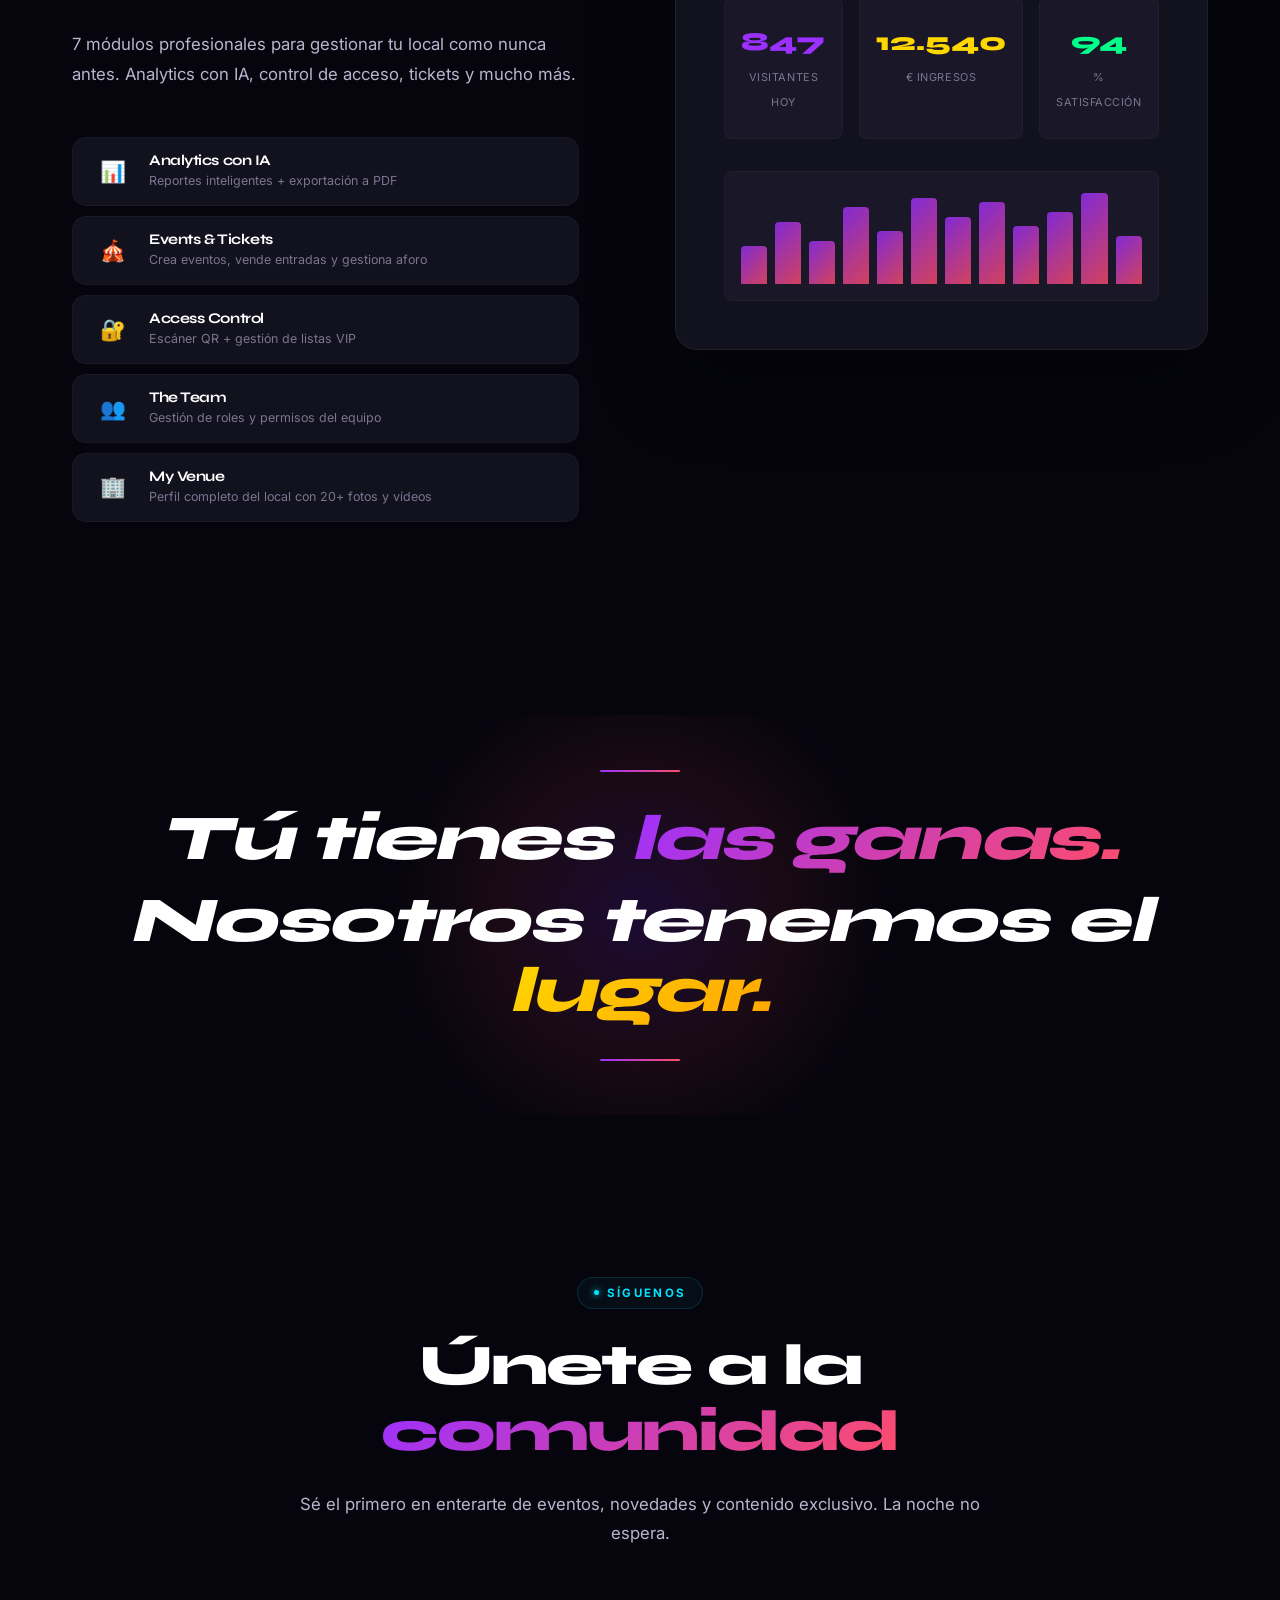
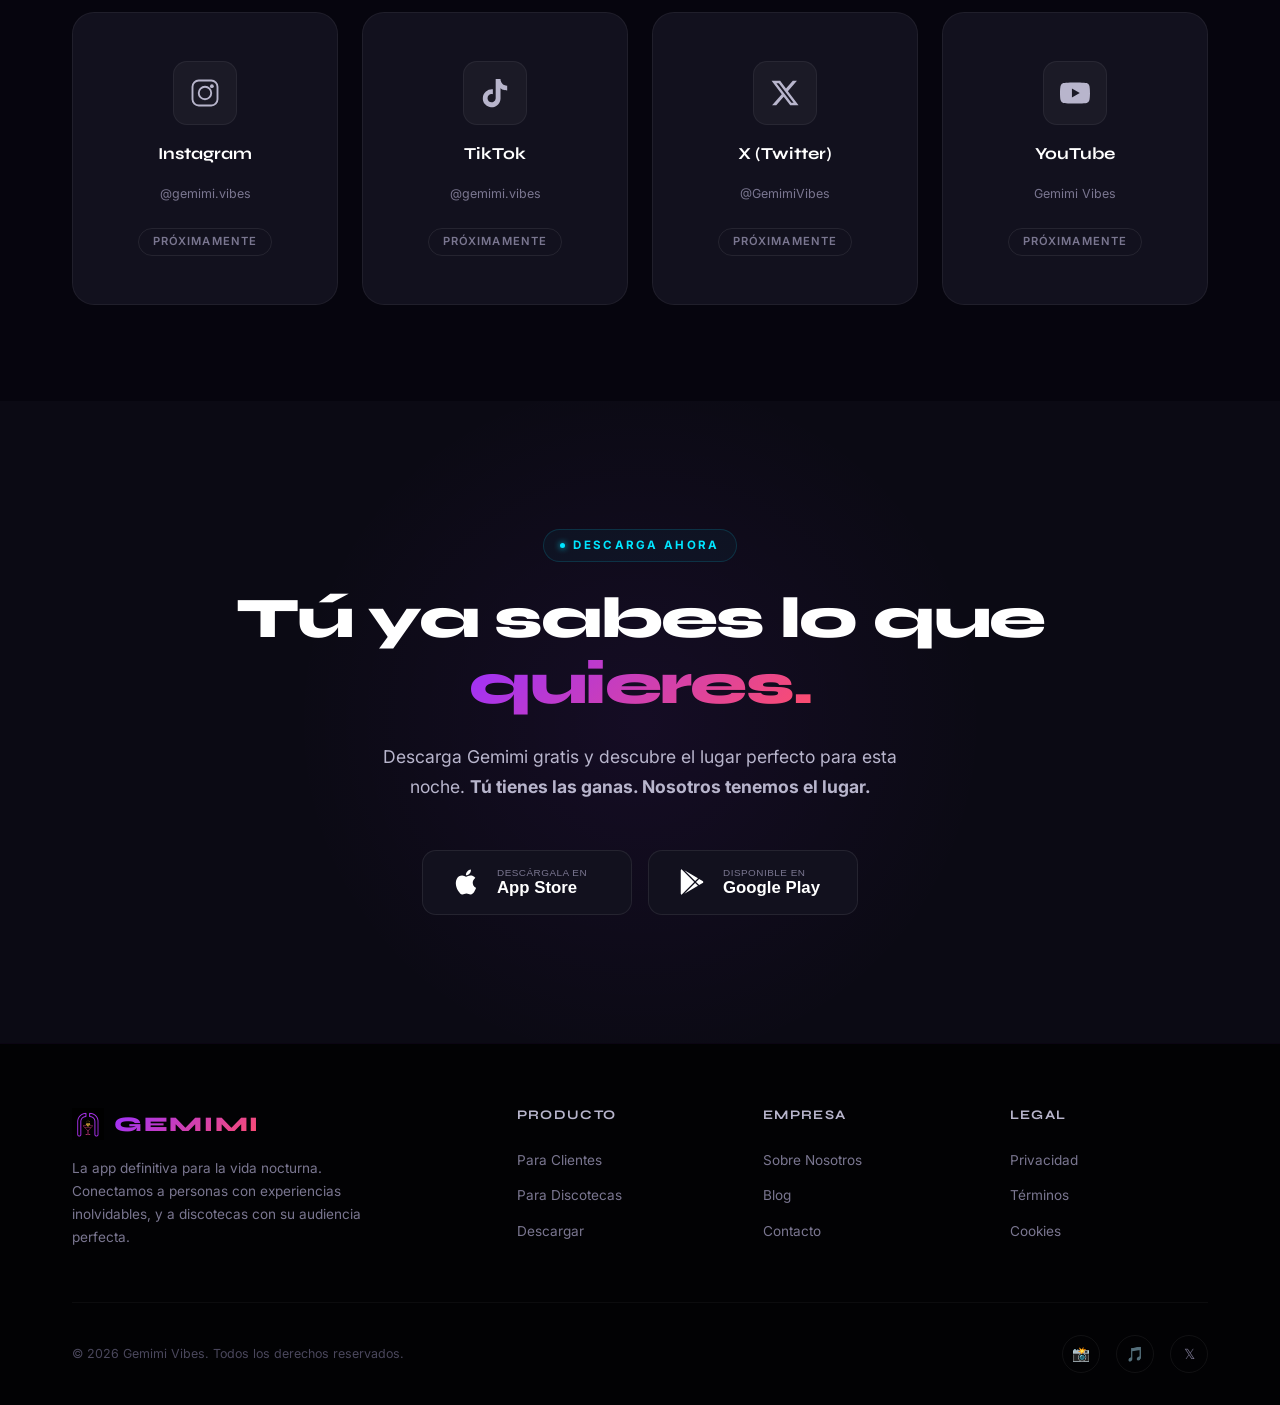
==== commit 06f3db7f: "fix: bump martini image cache-bust to v=3" ====
--- a/index.html
+++ b/index.html
@@ -165,7 +165,7 @@
 
   <!-- ============ MARTINI DIVIDER ============ -->
   <div class="martini-divider">
-    <img src="martini-divider.png?v=1" alt="Gemimi Glasses" class="martini-divider-img">
+    <img src="martini-divider.png?v=3" alt="Gemimi Glasses" class="martini-divider-img">
   </div>
   <!-- ============ FOR CLIENTS ============ -->
   <section id="clients">
--- a/styles.css
+++ b/styles.css
@@ -2176,7 +2176,6 @@
   width: 280px;
   height: auto;
   opacity: 0.9;
-  mix-blend-mode: screen; /* hace transparente el fondo blanco en un fondo oscuro */
   filter: drop-shadow(0 0 12px rgba(255, 77, 106, 0.3));
 }
 
